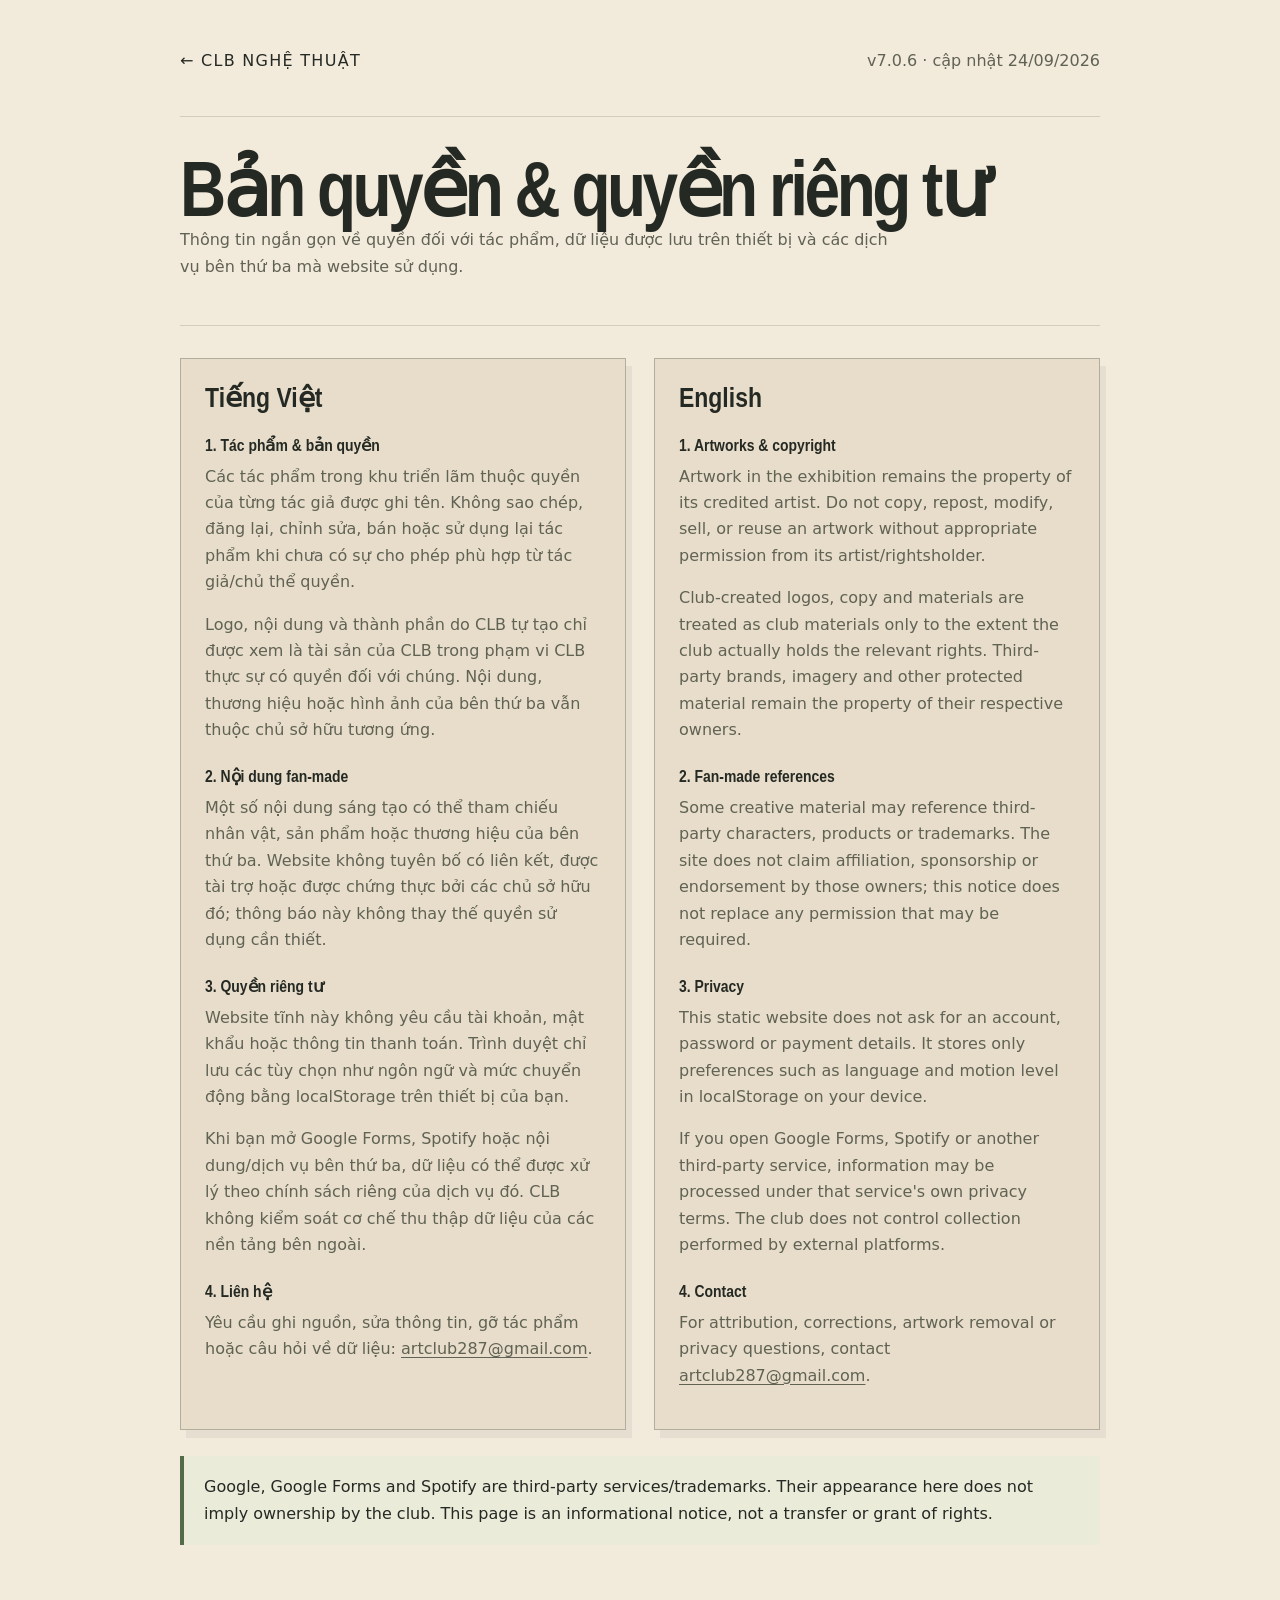
==== legal.html @ f2f6107a "Add files via upload" ====
<!doctype html>
<html lang="vi" data-build="7.0.6">
<head>
<meta charset="utf-8"/>
<meta http-equiv="Content-Security-Policy" content="default-src 'self'; style-src 'self' 'unsafe-inline' https://fonts.googleapis.com; font-src 'self' https://fonts.gstatic.com data:; img-src 'self' data:; object-src 'none'; base-uri 'self'; form-action 'self' https://forms.gle https://docs.google.com; upgrade-insecure-requests"/>
<meta name="viewport" content="width=device-width,initial-scale=1,viewport-fit=cover"/>
<meta name="robots" content="index,follow"/>
<meta name="referrer" content="strict-origin-when-cross-origin"/>
<meta name="description" content="Thông tin bản quyền, quyền riêng tư và dịch vụ bên thứ ba của CLB Nghệ thuật THPT Bảo Lộc."/>
<link rel="canonical" href="https://namcchet-cloud.github.io/CLB/legal.html"/>
<link rel="icon" href="favicon.ico" sizes="any"/>
<link rel="preconnect" href="https://fonts.googleapis.com"/>
<link rel="preconnect" href="https://fonts.gstatic.com" crossorigin/>
<link href="https://fonts.googleapis.com/css2?family=Barlow+Condensed:ital,wght@0,600;0,700;0,800;1,700;1,800&family=DM+Sans:wght@400;500;600;700&family=Fraunces:ital,wght@0,600;0,700;1,600&display=swap" rel="stylesheet"/>
<link href="css/tokens.css?v=7.0.6" rel="stylesheet"/>
<link href="css/site.css?v=7.0.6" rel="stylesheet"/>
<title>Bản quyền & quyền riêng tư | CLB Nghệ thuật THPT Bảo Lộc</title>
</head>
<body class="legal-page">
<main class="legal-shell">
  <div class="legal-top"><a class="legal-home" href="./">← CLB Nghệ thuật</a><span class="legal-build">v7.0.6 · cập nhật 24/09/2026</span></div>
  <header class="legal-hero"><h1>Bản quyền & quyền riêng tư</h1><p>Thông tin ngắn gọn về quyền đối với tác phẩm, dữ liệu được lưu trên thiết bị và các dịch vụ bên thứ ba mà website sử dụng.</p></header>
  <div class="legal-grid">
    <section class="legal-card" lang="vi">
      <h2>Tiếng Việt</h2>
      <h3>1. Tác phẩm & bản quyền</h3>
      <p>Các tác phẩm trong khu triển lãm thuộc quyền của từng tác giả được ghi tên. Không sao chép, đăng lại, chỉnh sửa, bán hoặc sử dụng lại tác phẩm khi chưa có sự cho phép phù hợp từ tác giả/chủ thể quyền.</p>
      <p>Logo, nội dung và thành phần do CLB tự tạo chỉ được xem là tài sản của CLB trong phạm vi CLB thực sự có quyền đối với chúng. Nội dung, thương hiệu hoặc hình ảnh của bên thứ ba vẫn thuộc chủ sở hữu tương ứng.</p>
      <h3>2. Nội dung fan-made</h3>
      <p>Một số nội dung sáng tạo có thể tham chiếu nhân vật, sản phẩm hoặc thương hiệu của bên thứ ba. Website không tuyên bố có liên kết, được tài trợ hoặc được chứng thực bởi các chủ sở hữu đó; thông báo này không thay thế quyền sử dụng cần thiết.</p>
      <h3>3. Quyền riêng tư</h3>
      <p>Website tĩnh này không yêu cầu tài khoản, mật khẩu hoặc thông tin thanh toán. Trình duyệt chỉ lưu các tùy chọn như ngôn ngữ và mức chuyển động bằng localStorage trên thiết bị của bạn.</p>
      <p>Khi bạn mở Google Forms, Spotify hoặc nội dung/dịch vụ bên thứ ba, dữ liệu có thể được xử lý theo chính sách riêng của dịch vụ đó. CLB không kiểm soát cơ chế thu thập dữ liệu của các nền tảng bên ngoài.</p>
      <h3>4. Liên hệ</h3>
      <p>Yêu cầu ghi nguồn, sửa thông tin, gỡ tác phẩm hoặc câu hỏi về dữ liệu: <a href="mailto:artclub287@gmail.com">artclub287@gmail.com</a>.</p>
    </section>
    <section class="legal-card" lang="en">
      <h2>English</h2>
      <h3>1. Artworks & copyright</h3>
      <p>Artwork in the exhibition remains the property of its credited artist. Do not copy, repost, modify, sell, or reuse an artwork without appropriate permission from its artist/rightsholder.</p>
      <p>Club-created logos, copy and materials are treated as club materials only to the extent the club actually holds the relevant rights. Third-party brands, imagery and other protected material remain the property of their respective owners.</p>
      <h3>2. Fan-made references</h3>
      <p>Some creative material may reference third-party characters, products or trademarks. The site does not claim affiliation, sponsorship or endorsement by those owners; this notice does not replace any permission that may be required.</p>
      <h3>3. Privacy</h3>
      <p>This static website does not ask for an account, password or payment details. It stores only preferences such as language and motion level in localStorage on your device.</p>
      <p>If you open Google Forms, Spotify or another third-party service, information may be processed under that service's own privacy terms. The club does not control collection performed by external platforms.</p>
      <h3>4. Contact</h3>
      <p>For attribution, corrections, artwork removal or privacy questions, contact <a href="mailto:artclub287@gmail.com">artclub287@gmail.com</a>.</p>
    </section>
  </div>
  <p class="legal-note">Google, Google Forms and Spotify are third-party services/trademarks. Their appearance here does not imply ownership by the club. This page is an informational notice, not a transfer or grant of rights.</p>
</main>
</body>
</html>
---- css/tokens.css ----
/* Shared design tokens: edit colors / type here. */
:root {
  --paper: #f2eadb;
  --paper-2: #e7ddca;
  --ink: #252923;
  --muted: #606254;
  --sage: #b9cba3;
  --sage-dark: #536b48;
  --rust: #a44331;
  --blue: #355972;
  --dusty: #5d7d91;
  --mustard: #e0bb58;
  --pink: #d990a4;
  --line: #25292326;
  --body: "DM Sans",system-ui,sans-serif;
  --editorial: "Fraunces",Georgia,serif;
  --ease: cubic-bezier(.22,1,.36,1);
  --spring: cubic-bezier(.22,1.45,.38,1);
  --motion-ease: cubic-bezier(.16,1,.3,1);
  --motion-soft: cubic-bezier(.22,.7,.2,1);
  --gutter: clamp(18px,3vw,32px);
  --display: "Barlow Condensed","Arial Narrow","Liberation Sans Narrow",sans-serif;
}
---- css/site.css ----
/* V4 core visual components. Historical player/lyrics styles removed. */
* {
  box-sizing: border-box;
}

html {
  scroll-behavior: smooth;
  scroll-padding-top: 105px;
}

body {
  margin: 0;
  background: var(--paper);
  color: var(--ink);
  font: 16px/1.65 var(--body);
}

body.no-scroll {
  overflow: hidden;
}

a {
  color: inherit;
  text-decoration: none;
}

button, input {
  font: inherit;
  color: inherit;
}

button, a {
  -webkit-tap-highlight-color: transparent;
}

button {
  cursor: pointer;
}

button:disabled {
  cursor: wait;
  opacity: .65;
}

img {
  display: block;
  max-width: 100%;
}

h1, h2, h3, p {
  margin-top: 0;
}

[hidden] {
  display: none !important;
}

:focus-visible {
  outline: 3px solid var(--blue);
  outline-offset: 5px;
}

::selection {
  background: var(--mustard);
  color: var(--ink);
}

.skip-link {
  position: fixed;
  left: 16px;
  top: -100px;
  z-index: 1001;
  padding: 12px 20px;
  background: var(--paper);
  border: 2px solid var(--ink);
}

.skip-link:focus {
  top: 16px;
}

.paper-noise {
  position: fixed;
  inset: 0;
  z-index: 100;
  pointer-events: none;
  opacity: .012;
  background: url("../assets/optimized/paper-grain.png");
}

.section {
  width: min(1220px,calc(100% - 64px));
  margin: auto;
  padding: 105px 0;
}

.site-header {
  position: sticky;
  top: 12px;
  z-index: 50;
  width: min(1250px,calc(100% - 32px));
  margin: 12px auto 0;
  display: flex;
  align-items: center;
  justify-content: space-between;
  padding: 11px 14px 11px 18px;
  background: #f2eadbf0;
  border: 1px solid var(--line);
  border-radius: 50px;
  backdrop-filter: blur(14px);
}

.brand, .footer-brand {
  display: flex;
  align-items: center;
  gap: 12px;
  flex-shrink: 0;
}

.brand-logo {
  display: grid;
  place-items: center;
  width: 42px;
  height: 42px;
  border-radius: 50%;
  overflow: hidden;
  flex-shrink: 0;
}

.brand-logo img {
  width: 107%;
  max-width: none;
  height: 107%;
  object-fit: cover;
  clip-path: circle(47%);
}

.brand-copy, .footer-brand>span:last-child {
  display: grid;
  line-height: 1.15;
}

.brand strong, .footer-brand strong {
  font: 800 21px/1.05 var(--display);
}

.brand small, .footer-brand small {
  font: 600 8px/1.2 var(--body);
  letter-spacing: .13em;
  margin-top: 5px;
}

.nav {
  display: flex;
  align-items: center;
  gap: 2px;
}

.nav a {
  padding: 10px 9px;
  font-size: 12px;
  font-weight: 600;
  border-radius: 25px;
  transition: background .2s;
}

.nav a:hover {
  background: #b9cba355;
}

.header-actions {
  display: flex;
  gap: 14px;
  align-items: center;
}

.header-join {
  display: flex;
  gap: 9px;
  align-items: center;
  background: var(--ink);
  color: var(--paper);
  padding: 10px 15px;
  border-radius: 30px;
  font-size: 11px;
  font-weight: 700;
  transition: transform .3s var(--spring);
}

.header-join:hover {
  transform: translateY(-3px);
}

.lang-toggle {
  display: flex;
  gap: 6px;
  align-items: center;
  border: 0;
  background: none;
  padding: 10px 2px;
  font-size: 12px;
}

.lang-toggle [data-lang-option] {
  opacity: .5;
}

.lang-toggle .is-current {
  color: var(--rust);
  opacity: 1;
  font-weight: 800;
  border-bottom: 2px solid currentColor;
}

.menu-toggle {
  display: none;
  border: 0;
  background: var(--ink);
  width: 40px;
  height: 40px;
  border-radius: 50%;
  position: relative;
}

.menu-toggle span {
  position: absolute;
  width: 17px;
  height: 2px;
  background: var(--paper);
  top: 16px;
  left: 12px;
  transition: transform .25s;
}

.menu-toggle span+span {
  top: 22px;
}

.menu-toggle[aria-expanded="true"] span:first-child {
  transform: translateY(3px) rotate(45deg);
}

.menu-toggle[aria-expanded="true"] span:last-child {
  transform: translateY(-3px) rotate(-45deg);
}

.kicker, .section-label {
  display: flex;
  align-items: center;
  gap: 12px;
  font: 700 10px/1.4 var(--body);
  letter-spacing: .12em;
}

.kicker i {
  width: 36px;
  height: 1px;
  background: var(--ink);
}

.section-label>span {
  display: grid;
  place-items: center;
  width: 30px;
  height: 30px;
  border: 1px solid currentColor;
  border-radius: 50%;
  flex: 0 0 auto;
  font-size: 10px;
  letter-spacing: 0;
}

.section-label b {
  color: var(--blue);
}

.section h2, .join-section h2 {
  font: 700 clamp(44px,5.5vw,78px)/1.08 var(--display);
  letter-spacing: -.015em;
  margin: 22px 0 28px;
}

.section h2 em, .join-section h2 em {
  font-style: normal;
  color: var(--rust);
}

.hero {
  display: grid;
  gap: 52px;
  align-items: center;
  padding-top: 75px;
  padding-bottom: 88px;
  min-height: 760px;
}

.hero h1 {
  font: 800 clamp(66px,7.3vw,107px)/.98 var(--display);
  letter-spacing: -.018em;
  margin: 24px 0 28px;
}

.hero h1 em {
  color: var(--rust);
  font-style: italic;
  text-shadow: 2px 3px 0 #c8b9a466;
}

.hero-copy>p {
  max-width: 540px;
  font-size: 16px;
  color: var(--muted);
}

.hero-actions {
  display: flex;
  align-items: center;
  gap: 25px;
  margin-top: 32px;
}

.comic-button {
  display: inline-flex;
  align-items: center;
  justify-content: space-between;
  gap: 26px;
  padding: 13px 21px;
  border: 2px solid var(--ink);
  background: var(--sage);
  border-radius: 5px;
  box-shadow: 5px 5px 0 var(--ink);
  font: 700 12px/1.4 var(--body);
  transition: transform .35s var(--spring),box-shadow .3s;
}

.comic-button:hover {
  transform: translate(-2px,-4px) rotate(-1deg);
  box-shadow: 7px 9px 0 var(--ink);
}

.comic-button:active {
  transform: translate(4px,4px);
  box-shadow: 1px 1px 0 var(--ink);
}

.comic-button.light {
  background: var(--paper);
  color: var(--ink);
}

.scribble-link {
  font-weight: 700;
  font-size: 12px;
  text-decoration: underline wavy var(--rust);
  text-underline-offset: 7px;
}

.hero-note {
  display: inline-flex;
  gap: 8px;
  font-size: 11px;
  font-weight: 500;
  margin-top: 40px;
  transform: rotate(-2deg);
}

.hero-note>span:first-child {
  color: var(--rust);
}

.hero-stage {
  position: relative;
  min-width: 0;
  min-height: 530px;
  display: grid;
  place-items: center;
  isolation: isolate;
}

.hero-stage:before {
  content: "";
  position: absolute;
  width: 96%;
  aspect-ratio: 1;
  border-radius: 50%;
  opacity: .24;
  background: radial-gradient(var(--dusty) 1.5px,transparent 2px);
  background-size: 9px 9px;
}

.logo-float {
  width: min(440px,85%);
  aspect-ratio: 1;
  position: relative;
}

.hero-logo {
  display: block;
  width: 100%;
  height: 100%;
  border: 0;
  background: transparent;
  padding: 0;
  position: relative;
  z-index: 5;
  transition: transform .5s var(--spring);
}

.hero-logo:hover {
  transform: rotate(-4deg) scale(1.05);
}

.hero-logo img {
  position: absolute;
  width: 88%;
  height: 88%;
  inset: 6%;
  object-fit: cover;
  clip-path: circle(47.5%);
}

.orbit {
  position: absolute;
  inset: 0;
  border-radius: 50%;
  pointer-events: none;
}

.orbit-one {
  border: 2px dashed var(--rust);
}

.orbit-two {
  inset: -5%;
  border: 2px solid transparent;
  border-top-color: var(--blue);
  border-right-color: var(--mustard);
}

.orbit-dots {
  position: absolute;
  inset: -9%;
  border: 1px solid #35597233;
  border-radius: 50%;
  pointer-events: none;
}

.orbit-dots:before, .orbit-dots:after {
  content: "";
  position: absolute;
  width: 10px;
  height: 10px;
  border-radius: 50%;
  background: var(--rust);
  left: 46%;
  top: -5px;
}

.orbit-dots:after {
  top: auto;
  bottom: -5px;
  background: var(--blue);
}

.tap-label {
  position: absolute;
  right: -3%;
  bottom: 5%;
  background: var(--mustard);
  border: 2px solid var(--ink);
  box-shadow: 4px 4px 0 var(--ink);
  padding: 9px 13px;
  font: 800 19px/1 var(--display);
  transform: rotate(-8deg);
  white-space: nowrap;
}

.comic-ray {
  position: absolute;
  width: 145px;
  height: 85px;
  clip-path: polygon(0 45%,74% 0,56% 40%,100% 55%,53% 66%,72% 100%);
  pointer-events: none;
  z-index: 1;
}

.ray-a {
  left: 0;
  top: 14%;
  background: var(--dusty);
  --float-rotate: 12deg;
}

.ray-b {
  right: -1%;
  bottom: 12%;
  background: var(--pink);
  --float-rotate: -18deg;
}

.comic-spark, .comic-note {
  position: absolute;
  font: 800 54px/1 var(--display);
  pointer-events: none;
  z-index: 6;
}

.spark-a {
  right: 4%;
  top: 6%;
  color: var(--rust);
  --float-rotate: -9deg;
}

.spark-b {
  left: 3%;
  bottom: 13%;
  color: var(--mustard);
  --float-rotate: -12deg;
}

.note-a {
  left: 2%;
  top: 29%;
  color: var(--blue);
  --float-rotate: 12deg;
}

.comic-bubble {
  position: absolute;
  z-index: 7;
  background: var(--paper);
  border: 2px solid var(--ink);
  box-shadow: 4px 5px 0 var(--ink);
  font: 800 22px/1 var(--display);
  padding: 12px 17px;
  pointer-events: none;
  opacity: 0;
  transition: opacity .3s,transform .75s var(--spring);
}

.bubble-one {
  top: 2%;
  left: 0;
  transform: translate(85px,110px) scale(.1) rotate(24deg);
}

.bubble-two {
  right: 0;
  top: 28%;
  transform: translate(-95px,65px) scale(.1) rotate(-20deg);
}

.logo-open .bubble-one {
  opacity: 1;
  transform: rotate(-9deg);
}

.logo-open .bubble-two {
  opacity: 1;
  transform: rotate(8deg);
  transition-delay: .08s;
}

.mascot-card {
  position: absolute;
  z-index: 10;
  bottom: -4%;
  width: min(380px,95%);
  background: var(--paper);
  border: 2px solid var(--ink);
  padding: 24px;
  box-shadow: 8px 8px 0 var(--ink);
  visibility: hidden;
  opacity: 0;
  transform: translate(-20px,35px) rotate(-5deg) scale(.75);
  transition: opacity .25s,transform .7s var(--spring),visibility .4s;
}

.logo-open .mascot-card {
  visibility: visible;
  opacity: 1;
}

.mascot-card h2 {
  font: 700 34px/1.05 var(--display);
  margin: 12px 0;
}

.mascot-card p {
  font-size: 12px;
}

.mini-label {
  font-size: 9px;
  letter-spacing: .12em;
  color: var(--blue);
}

.mascot-close {
  position: absolute;
  top: 3px;
  right: 5px;
  width: 35px;
  height: 35px;
  border: 0;
  background: none;
  font-size: 26px;
}

.mascot-tags {
  display: flex;
  gap: 8px;
}

.mascot-tags span {
  border: 1px solid var(--ink);
  padding: 4px 10px;
  font: 700 14px var(--display);
  background: var(--sage);
}

.ticker {
  border-block: 2px solid var(--ink);
  background: var(--mustard);
}

.ticker-track {
  display: flex;
  width: max-content;
}

.ticker-track>span {
  flex-shrink: 0;
  padding: 10px 16px;
  white-space: nowrap;
  font: 700 24px/1.2 var(--display);
  letter-spacing: .07em;
}

.panel-paper {
  position: relative;
}

.about-grid {
  display: grid;
  gap: 80px;
  margin-top: 12px;
}

.about h2 {
  font-family: var(--editorial);
  font-size: clamp(38px,4.3vw,62px);
  line-height: 1.18;
  letter-spacing: -.04em;
}

.about h2 em {
  font-style: italic;
}

.about-copy {
  padding-top: 22px;
}

.lead {
  font-size: 19px;
  line-height: 1.7;
}

.about-copy p:not(.lead) {
  color: var(--muted);
  font-size: 14px;
}

.values {
  display: grid;
  gap: 20px;
  margin-top: 55px;
}

.values article {
  border: 1.5px solid var(--ink);
  padding: 23px;
  position: relative;
  background: #eee3cd;
  box-shadow: 5px 5px 0 #25292319;
  transition: translate .45s var(--spring),box-shadow .4s;
}

.values article:nth-child(2) {
  background: #dce5cd;
}

.values article:nth-child(3) {
  background: #d7e0df;
}

.values article:hover {
  translate: 0 -9px;
  box-shadow: 7px 12px 0 #25292320;
}

.values article>span {
  font: 700 12px var(--display);
  color: var(--rust);
}

.values h3 {
  font: 700 29px/1.15 var(--display);
  margin: 48px 0 10px;
}

.values p {
  font-size: 13px;
  color: var(--muted);
  margin: 0;
}

.values i {
  position: absolute;
  top: 12px;
  right: 20px;
  font-size: 36px;
  font-style: normal;
  color: var(--blue);
}

.panel-wall, .panel-blue, .panel-music {
  width: 100%;
  padding-inline: max(32px,calc((100% - 1220px)/2));
}

.panel-wall {
  background: var(--paper-2);
  border-block: 1px solid var(--line);
  position: relative;
}

.panel-wall:before {
  content: "";
  position: absolute;
  inset: 0;
  opacity: .33;
  pointer-events: none;
  background-image: linear-gradient(#25292312 1px,transparent 1px),linear-gradient(90deg,#25292312 1px,transparent 1px);
  background-size: 28px 28px;
}

.section-heading {
  display: flex;
  align-items: end;
  justify-content: space-between;
  gap: 50px;
  position: relative;
}

.gallery-section h2 {
  font-family: var(--editorial);
  font-size: clamp(42px,5.2vw,73px);
  line-height: 1.08;
  letter-spacing: -.055em;
}

.gallery-section h2 em {
  color: var(--blue);
  font-style: italic;
}

.section-heading>p {
  max-width: 350px;
  font-size: 14px;
  color: var(--muted);
}

.filters {
  position: relative;
  display: flex;
  gap: 9px;
  flex-wrap: wrap;
  margin: 10px 0 40px;
}

.filter {
  padding: 8px 16px;
  border: 1px solid var(--ink);
  border-radius: 25px;
  background: transparent;
  font-size: 11px;
  font-weight: 600;
  transition: background .25s,translate .3s var(--spring);
}

.filter.active {
  background: var(--ink);
  color: var(--paper);
}

.filter:hover {
  translate: 0 -3px;
}

.exhibition-wall {
  display: grid;
  grid-template-columns: repeat(3,minmax(0,1fr));
  gap: 28px;
  align-items: start;
  position: relative;
  min-height: 330px;
}

.gallery-card {
  display: block;
  width: 100%;
  text-align: left;
  padding: 12px 12px 22px;
  border: 1px solid #25292355;
  border-radius: 0;
  background: #f8f0df;
  box-shadow: 7px 9px 0 #25292312;
  position: relative;
  transform: rotate(-2deg);
  transition: transform .5s var(--spring),box-shadow .4s;
}

.gallery-card:before {
  content: "";
  position: absolute;
  left: calc(50% - 28px);
  top: -10px;
  width: 56px;
  height: 22px;
  background: #c3b999cc;
  transform: rotate(-5deg);
  z-index: 2;
}

.gallery-card:nth-child(2n) {
  transform: rotate(2deg);
  margin-top: 20px;
}

.gallery-card:hover {
  transform: translateY(-8px) rotate(0);
  box-shadow: 10px 17px 0 #25292315;
}

.gallery-card>img {
  width: 100%;
  aspect-ratio: 4/3;
  object-fit: contain;
}

.gallery-info {
  padding-top: 12px;
}

.gallery-info h3 {
  font: 700 22px/1.15 var(--display);
  margin-bottom: 4px;
}

.gallery-info p {
  font-size: 10px;
  line-height: 1.6;
  color: var(--muted);
  margin: 0;
}

.placeholder-art {
  display: grid;
  place-content: center;
  aspect-ratio: 1;
  background: var(--sage);
  text-align: center;
  font: 800 66px/.95 var(--display);
  color: var(--sage-dark);
}

.gallery-hint {
  text-align: right;
  font-size: 11px;
  color: var(--muted);
  margin: 24px 0 0;
}

.panel-blue {
  background: var(--blue);
  color: var(--paper);
  position: relative;
}

.panel-blue .section-label b {
  color: var(--mustard);
}

.activity-title {
  display: flex;
  align-items: center;
  justify-content: space-between;
  gap: 30px;
}

.activity-title h2 {
  min-width: 0;
  flex: 1;
  overflow-wrap: break-word;
  text-transform: uppercase;
  font-size: clamp(64px,8vw,110px);
  font-weight: 800;
}

.activity-title h2 em {
  color: var(--mustard);
  font-style: italic;
}

.speech {
  flex-shrink: 0;
  padding: 22px 30px;
  background: var(--paper);
  border: 2px solid var(--ink);
  color: var(--ink);
  border-radius: 50%;
  font: 800 25px/.95 var(--display);
  transform: rotate(7deg);
  position: relative;
  margin-right: 4%;
  text-align: center;
  box-shadow: 5px 7px 0 #182c3a;
}

.speech:after {
  content: "";
  position: absolute;
  left: 20%;
  bottom: -16px;
  width: 20px;
  height: 26px;
  clip-path: polygon(0 0,100% 0,0 100%);
  background: var(--paper);
}

.activity-grid {
  display: grid;
  grid-template-columns: repeat(2,minmax(0,1fr));
  gap: 18px;
}

.activity-card {
  padding: 25px 28px;
  border: 1px solid #f2eadb80;
  position: relative;
  overflow: hidden;
  background: #f2eadb08;
  transition: translate .5s var(--spring),background .35s,color .35s;
}

.activity-card:hover {
  translate: 0 -7px;
  background: var(--paper);
  color: var(--ink);
}

.activity-card>b {
  font: 600 12px var(--display);
  opacity: .8;
}

.activity-card .icon {
  position: absolute;
  right: 25px;
  top: 10px;
  color: var(--mustard);
  font-size: 48px;
}

.activity-card h3 {
  font: 700 34px/1.1 var(--display);
  margin: 40px 0 12px;
}

.activity-card p {
  max-width: 460px;
  font-size: 13px;
  line-height: 1.7;
  opacity: .86;
  margin-bottom: 6px;
}

.panel-music {
  --room: #c7d4b4;
  --room-accent: #566b4a;
  background: var(--room);
  transition: background-color .75s ease;
}

.panel-music[data-theme="pink"] {
  --room: #e8c5cd;
  --room-accent: #8e425c;
}

.music-top {
  display: grid;
  grid-template-columns: 1.4fr 1fr;
  gap: 60px;
  align-items: center;
  margin-bottom: 46px;
}

.music-copy h2 {
  font-family: var(--editorial);
  font-size: clamp(42px,5.6vw,77px);
  line-height: 1.1;
  letter-spacing: -.045em;
  margin-bottom: 0;
}

.music-copy h2 em {
  color: var(--room-accent);
  font-style: italic;
  transition: color .7s;
}

.music-intro {
  position: relative;
  padding-left: 24px;
}

.music-intro p {
  font-size: 14px;
  max-width: 340px;
  margin-top: 65px;
  color: #414838;
}

.music-doodle {
  position: absolute;
  right: 22px;
  top: -20px;
  font: 600 74px/1 var(--editorial);
  color: var(--room-accent);
}

.groove {
  position: absolute;
  inset: 12%;
  border: 1px solid #f2eadb26;
  border-radius: 50%;
}

.text-button {
  background: none;
  border: 0;
  padding: 5px 0;
  font-size: 10px;
  text-decoration: underline;
  text-underline-offset: 4px;
  text-align: left;
}

.join-section {
  position: relative;
  overflow: hidden;
  background: var(--rust);
  color: var(--paper);
}

.join-inner {
  width: min(1220px,calc(100% - 64px));
  margin: auto;
  padding: 100px 0 110px;
  position: relative;
  z-index: 2;
}

.join-section .section-label b {
  color: #f3d67d;
}

.join-section h2 {
  font-size: clamp(70px,8vw,113px);
  font-weight: 800;
  line-height: 1.02;
  max-width: 1040px;
}

.join-section h2 em {
  color: #edca66;
  font-style: italic;
}

.join-inner>p {
  max-width: 610px;
  font-size: 15px;
  color: #f5e7d3;
  margin: 0 0 28px;
}

.join-burst {
  position: absolute;
  width: 700px;
  aspect-ratio: 1;
  right: -180px;
  top: -200px;
  border-radius: 50%;
  opacity: .08;
  background: repeating-conic-gradient(#f2eadb 0 5deg,transparent 5deg 13deg);
}

.join-sticker {
  position: absolute;
  right: 6%;
  bottom: 10%;
  width: 124px;
  height: 124px;
  border-radius: 50%;
  display: grid;
  place-content: center;
  text-align: center;
  border: 2px solid var(--ink);
  background: var(--mustard);
  color: var(--ink);
  font: 800 24px/.98 var(--display);
  box-shadow: 5px 6px 0 var(--ink);
  transform: rotate(8deg);
  z-index: 3;
}

.contact-grid {
  display: grid;
  gap: 85px;
  margin-top: 15px;
}

.contact h2 {
  font-family: var(--body);
  font-size: clamp(43px,5vw,67px);
  font-weight: 600;
  letter-spacing: -.065em;
  line-height: 1.05;
}

.contact h2 em {
  color: var(--sage-dark);
}

.contact .lead {
  font-size: 15px;
  color: var(--muted);
}

.contact-list {
  border-top: 1.5px solid var(--ink);
  margin-top: 26px;
}

.contact-list a {
  display: grid;
  gap: 4px;
  padding: 21px 0;
  border-bottom: 1px solid #25292377;
}

.contact-list a:hover {
  padding-left: 12px;
  background: #b9cba326;
}

.contact-list span {
  grid-column: 1;
  font-size: 9px;
  letter-spacing: .11em;
  color: var(--blue);
}

.contact-list strong {
  grid-column: 1;
  font: 600 20px/1.3 var(--display);
}

.contact-list b {
  grid-column: 2;
  grid-row: 1 / 3;
  align-self: center;
  font-size: 22px;
}

.footer {
  display: grid;
  grid-template-columns: 1.2fr 1fr auto;
  gap: 20px;
  align-items: center;
  padding: 30px max(32px,calc((100% - 1220px)/2));
  background: var(--paper-2);
  border-top: 1px solid var(--line);
}

.footer>p {
  font-size: 10px;
  margin: 0;
  color: var(--muted);
}

.footer>small {
  grid-column: 1 / -1;
  font-size: 9px;
  color: var(--muted);
  padding-top: 12px;
  border-top: 1px solid var(--line);
}

.footer-tools {
  display: grid;
  gap: 7px;
  justify-items: end;
}

.footer-tools a {
  font-size: 10px;
}

.lightbox {
  border: 0;
  width: min(950px,91vw);
  max-width: none;
  background: transparent;
  color: var(--paper);
  padding: 0;
  overflow: visible;
}

.lightbox::backdrop {
  background: #181c18ed;
  backdrop-filter: blur(6px);
}

.lightbox figure {
  margin: 0;
}

.lightbox img {
  margin: auto;
  max-height: 79vh;
  width: auto;
  max-width: 100%;
  border: 8px solid var(--paper);
  object-fit: contain;
}

.lightbox figcaption {
  font-size: 12px;
  text-align: center;
  margin-top: 14px;
}

.lightbox-close {
  position: fixed;
  top: 15px;
  right: 15px;
  width: 42px;
  height: 42px;
  border: 0;
  border-radius: 50%;
  background: var(--paper);
  color: var(--ink);
  font-size: 28px;
}

@media (min-width:1450px) {
.hero {
  min-height: 820px;
}
}

@media (max-width:1080px) {
.nav a {
  padding: 10px 6px;
  font-size: 11px;
}

.header-actions {
  gap: 10px;
}

.header-join {
  display: none;
}

.hero {
  gap: 30px;
  min-height: 680px;
}

.hero-stage {
  min-height: 440px;
}

.hero h1 {
  font-size: clamp(66px,8.5vw,91px);
}

.music-copy h2 {
  font-size: 58px;
}
}

@media (max-width:800px) {
.section {
  padding: 75px 0;
}

.site-header {
  top: 8px;
  margin-top: 8px;
  padding: 9px 12px;
}

.nav {
  display: none;
  position: absolute;
  top: calc(100% + 9px);
  left: 0;
  right: 0;
  padding: 12px;
  background: var(--paper);
  border: 1px solid var(--ink);
  border-radius: 16px;
  box-shadow: 5px 7px 0 #25292320;
}

.nav.open {
  display: grid;
  grid-template-columns: 1fr 1fr;
  gap: 6px;
}

.nav a {
  padding: 13px;
  font-size: 13px;
}

.menu-toggle {
  display: block;
}

.header-actions {
  gap: 15px;
}

.hero {
  gap: 10px;
  padding-top: 48px;
}

.hero h1 {
  max-width: 700px;
  font-size: clamp(62px,12vw,95px);
}

.hero-copy>p {
  max-width: 650px;
}

.hero-note {
  margin-top: 32px;
}

.hero-stage {
  margin: auto;
}

.hero-stage:before {
  width: 85%;
}

.logo-float {
  max-width: 380px;
}

.about-grid, .contact-grid {
  gap: 5px;
}

.about h2 {
  font-size: 51px;
  max-width: 650px;
}

.about-copy {
  padding-top: 0;
}

.lead {
  font-size: 17px;
}

.values {
  gap: 13px;
  margin-top: 32px;
}

.values article {
  padding: 17px;
}

.values h3 {
  font-size: 26px;
}

.values p {
  font-size: 11px;
}

.section-heading {
  gap: 25px;
}

.section-heading>p {
  max-width: 230px;
  font-size: 12px;
}

.exhibition-wall {
  gap: 18px;
  grid-template-columns: repeat(2,minmax(0,1fr));
}

.gallery-section h2 {
  font-size: 52px;
}

.activity-title h2 {
  font-size: clamp(56px,10vw,83px);
}

.music-top {
  gap: 22px;
  margin-bottom: 34px;
}

.music-copy h2 {
  font-size: 51px;
}

.music-intro {
  padding-left: 0;
}

.music-intro p {
  font-size: 12px;
}

.join-inner {
  padding: 80px 0;
}

.join-sticker {
  width: 95px;
  height: 95px;
  font-size: 20px;
  right: -25px;
  bottom: 55px;
}

.join-inner>p {
  max-width: 80%;
}

.contact-list {
  margin-top: 15px;
}

.footer {
  padding: 28px 20px;
  grid-template-columns: 1fr auto;
}

.footer>p {
  grid-column: 1 / -1;
  grid-row: 2;
}
}

@media (max-width:500px) {
html {
  scroll-padding-top: 90px;
}

.section {
  width: calc(100% - 36px);
  padding: 64px 0;
}

.brand small {
  letter-spacing: .11em;
}

.lang-toggle {
  font-size: 10px;
  gap: 4px;
}

.menu-toggle {
  width: 35px;
  height: 35px;
}

.menu-toggle span {
  left: 9px;
  top: 14px;
}

.menu-toggle span+span {
  top: 20px;
}

.kicker {
  font-size: 8px;
  gap: 8px;
  letter-spacing: .08em;
}

.kicker i {
  width: 23px;
}

.hero {
  padding-top: 40px;
  padding-bottom: 55px;
}

.hero h1 {
  margin: 22px 0;
}

.hero-copy>p {
  line-height: 1.75;
}

.hero-actions {
  margin-top: 25px;
  flex-wrap: wrap;
}

.comic-button {
  padding: 12px 15px;
  font-size: 11px;
  gap: 18px;
}

.scribble-link {
  font-size: 11px;
}

.hero-note {
  margin-top: 27px;
}

.hero-stage {
  min-height: 365px;
}

.spark-a, .spark-b, .note-a {
  font-size: 39px;
}

.spark-a {
  top: 5%;
  right: 4%;
}

.note-a {
  left: 1%;
}

.tap-label {
  font-size: 16px;
  padding: 7px 9px;
}

.comic-bubble {
  font-size: 17px;
  padding: 9px 12px;
}

.ticker-track>span {
  font-size: 20px;
  padding-block: 9px;
}

.section-label {
  font-size: 9px;
  gap: 10px;
}

.about-copy .lead {
  font-size: 16px;
}

.about-copy p:not(.lead) {
  font-size: 13px;
}

.values {
  gap: 18px;
}

.values article {
  padding: 20px;
}

.values h3 {
  font-size: 29px;
  margin-top: 30px;
}

.values p {
  font-size: 12px;
}

.panel-wall, .panel-blue, .panel-music {
  width: 100%;
  padding-inline: 18px;
}

.section-heading {
  flex-direction: column;
  align-items: start;
  gap: 0;
}

.section-heading>p {
  max-width: 100%;
  font-size: 13px;
}

.gallery-section h2 {
  font-size: 46px;
}

.exhibition-wall {
  gap: 14px;
  min-height: 235px;
}

.gallery-card {
  padding: 7px 7px 17px;
}

.gallery-info h3 {
  font-size: 21px;
}

.gallery-info p {
  font-size: 8px;
}

.gallery-card:before {
  width: 40px;
  left: calc(50% - 20px);
  height: 16px;
  top: -6px;
}

.filter {
  font-size: 10px;
  padding: 7px 11px;
}

.filters {
  gap: 6px;
  margin-bottom: 30px;
}

.placeholder-art {
  font-size: 48px;
}

.gallery-hint {
  text-align: left;
  font-size: 9px;
}

.speech {
  margin: 0;
}

.activity-grid {
  grid-template-columns: 1fr;
}

.activity-card {
  padding: 22px;
}

.activity-card h3 {
  font-size: 32px;
  margin-top: 31px;
}

.music-top {
  grid-template-columns: 1fr;
  gap: 17px;
}

.music-intro p {
  margin-top: 0;
  max-width: 83%;
  font-size: 12px;
}

.music-doodle {
  right: 2px;
  top: -6px;
  font-size: 57px;
}

.join-inner {
  width: calc(100% - 36px);
  padding: 64px 0 72px;
}

.join-inner>p {
  font-size: 13px;
}

.contact h2 {
  font-size: 46px;
}

.contact .lead {
  font-size: 13px;
}

.contact-grid {
  gap: 15px;
}

.contact-list strong {
  font-size: 21px;
}

.footer {
  padding: 23px 18px;
  gap: 14px;
}

.footer-brand small {
  font-size: 7px;
}
}

.reveal, .js-reveal, .js-reveal.in-view {
  opacity: 1;
  transform: none;
}

.js-reveal {
  opacity: 1;
}

[data-motion="off"] .js-reveal {
  opacity: 1;
}

[data-motion="full"] .logo-float {
  animation: logo-breathe 6.2s ease-in-out infinite;
}

[data-motion="full"] .orbit-one {
  animation: orbit-spin 19s linear infinite;
}

[data-motion="full"] .orbit-two {
  animation: orbit-spin 31s linear infinite reverse;
}

[data-motion="full"] .orbit-dots {
  animation: orbit-spin 13s linear infinite;
}

[data-motion="full"] .float-doodle {
  animation: float-doodle 5.8s ease-in-out infinite;
}

[data-motion="full"] .float-doodle:nth-child(2n) {
  animation-duration: 7.5s;
  animation-delay: -2.4s;
}

[data-motion="full"] .ticker-track {
  animation: ticker-slide 30s linear infinite;
}

[data-motion="full"] .values i {
  animation: icon-drift 6s ease-in-out infinite;
}

[data-motion="full"] .activity-card .icon {
  animation: icon-drift 5.4s ease-in-out infinite;
}

[data-motion="full"] .speech, [data-motion="full"] .join-sticker {
  animation: sticker-sway 6s ease-in-out infinite;
}

[data-motion="full"] .music-doodle {
  animation: note-drift 4.5s ease-in-out infinite;
}

[data-motion="full"] .hero-note>span:first-child {
  display: inline-block;
  animation: orbit-spin 18s linear infinite;
}

[data-motion="full"] .join-burst {
  animation: orbit-spin 120s linear infinite;
}

[data-motion="full"] [data-ambient].ambient-paused, [data-motion="full"] [data-ambient].ambient-paused :is(.orbit,.orbit-dots,.ticker-track,.icon,i) {
  animation-play-state: paused;
}

[data-page-hidden="true"] *, [data-page-hidden="true"] *::before, [data-page-hidden="true"] *::after {
  animation-play-state: paused !important;
}

@keyframes logo-breathe {
  0%,
100% {
    transform: translate3d(0,3px,0) rotate(-1.2deg);
  }
  50% {
    transform: translate3d(0,var(--float-up,-14px),0) rotate(1.2deg);
  }
}

@keyframes float-doodle {
  0%,
100% {
    transform: translate3d(0,5px,0) rotate(var(--float-rotate,-6deg));
  }
  50% {
    transform: translate3d(4px,var(--float-up,-12px),0) rotate(calc(var(--float-rotate,-6deg) + 9deg));
  }
}

@keyframes icon-drift {
  0%,
100% {
    transform: translate3d(0,3px,0) rotate(-7deg);
  }
  50% {
    transform: translate3d(0,-7px,0) rotate(9deg);
  }
}

@keyframes sticker-sway {
  0%,
100% {
    transform: translate3d(0,2px,0) rotate(5deg);
  }
  50% {
    transform: translate3d(0,-10px,0) rotate(-3deg);
  }
}

@keyframes note-drift {
  0%,
100% {
    transform: translate3d(0,4px,0) rotate(-12deg);
  }
  50% {
    transform: translate3d(6px,-12px,0) rotate(8deg);
  }
}

@keyframes orbit-spin {
  to {
    transform: rotate(360deg);
  }
}

@keyframes ticker-slide {
  to {
    transform: translateX(-50%);
  }
}

.motion-card, .gallery-card.motion-card {
  --rx: 0deg;
  --ry: 0deg;
  --rest: 0deg;
  --lift: 0px;
  transform: perspective(1000px) rotateX(var(--rx)) rotateY(var(--ry));
  rotate: var(--rest);
  translate: 0 var(--lift);
  transition: rotate .6s var(--motion-ease),translate .5s var(--motion-ease),box-shadow .5s var(--motion-ease),background .4s,color .4s;
  backface-visibility: hidden;
}

.gallery-card.motion-card {
  --rest: -2deg;
}

.gallery-card.motion-card:nth-child(2n) {
  --rest: 2deg;
}

.gallery-card.motion-card:nth-child(3n) {
  --rest: -1deg;
}

.motion-card:hover, .motion-card:focus-visible {
  --lift: -7px;
}

.gallery-card.motion-card:hover, .gallery-card.motion-card:focus-visible {
  --rest: 0deg;
  transform: perspective(1000px) rotateX(var(--rx)) rotateY(var(--ry));
}

.activity-card.motion-card:hover, .values .motion-card:hover {
  translate: 0 var(--lift);
}

.activity-card.motion-card {
  background: radial-gradient(circle at var(--shine-x,50%) var(--shine-y,50%),#f2eadb20,transparent 70%),#f2eadb08;
}

.activity-card.motion-card:hover {
  background-color: var(--paper);
}

.gallery-card {
  overflow: visible;
}

.gallery-card img {
  transition: filter .5s,scale .75s var(--motion-ease);
}

@media (any-hover:hover) and (any-pointer:fine) {
.gallery-card:hover img {
  scale: 1.025;
  filter: saturate(1.07);
}

.hero-logo:hover {
  transform: scale(1.035) rotate(-3deg);
}

.hero-logo:hover .tap-label {
  transform: translateY(-4px) rotate(7deg);
}
}

.motion-button {
  --mx: 0px;
  --my: 0px;
  --hover-y: 0px;
  transform: translate3d(var(--mx),var(--my),0);
  translate: 0 var(--hover-y);
  transition: translate .45s var(--motion-ease),box-shadow .45s var(--motion-ease),background-color .35s,color .35s;
}

.motion-button:hover, .motion-button:focus-visible {
  --hover-y: -4px;
  transform: translate3d(var(--mx),var(--my),0);
  translate: 0 var(--hover-y);
}

.motion-button:active {
  --hover-y: 1px;
  box-shadow: 1px 2px 0 var(--ink);
}

.comic-button b, .header-join b, .contact-list a b {
  display: inline-block;
  transition: transform .5s var(--motion-ease);
}

.comic-button:hover b, .header-join:hover b, .contact-list a:hover b {
  transform: translate(3px,-3px) rotate(5deg);
}

.nav a {
  position: relative;
}

.nav a::after {
  content: "";
  position: absolute;
  left: 12px;
  right: 12px;
  height: 2px;
  bottom: 5px;
  background: var(--rust);
  transform: scaleX(0);
  transform-origin: left;
  transition: transform .4s var(--motion-ease);
}

.nav a:hover::after, .nav a:focus-visible::after, .nav a[aria-current="location"]::after {
  transform: scaleX(1);
}

.hero-logo, .mascot-card, .comic-bubble, .tap-label {
  transition-timing-function: var(--motion-ease);
}

.tap-label {
  transition: transform .7s var(--motion-ease);
}

.contact-list a {
  transition: padding .5s var(--motion-ease),background .4s;
}

.motion-dock {
  position: fixed;
  left: 16px;
  bottom: max(12px,env(safe-area-inset-bottom));
  z-index: 62;
  font: 600 11px/1.5 var(--body);
}

.motion-dock>summary {
  display: flex;
  align-items: center;
  gap: 8px;
  list-style: none;
  cursor: pointer;
  background: #f2eadbf5;
  border: 1px solid #25292355;
  border-radius: 30px;
  padding: 9px 13px;
  box-shadow: 2px 3px 0 #25292322;
  width: max-content;
}

.motion-dock>summary::-webkit-details-marker {
  display: none;
}

.motion-dock[open]>summary {
  border-color: var(--ink);
}

.motion-panel {
  position: absolute;
  bottom: 52px;
  left: 0;
  width: 290px;
  max-width: calc(100vw - 32px);
  padding: 18px;
  border: 1px solid var(--ink);
  border-radius: 12px;
  background: var(--paper);
  box-shadow: 5px 6px 0 #25292333;
}

.motion-panel label {
  display: grid;
  gap: 9px;
}

.motion-panel select {
  width: 100%;
  font: 600 13px var(--body);
  padding: 10px;
  border: 1px solid #25292388;
  border-radius: 5px;
  background: #fcf6ea;
  color: var(--ink);
}

.motion-panel p {
  margin: 12px 0 0;
  font-size: 11px;
  font-weight: 400;
}

.motion-panel .build-status {
  color: var(--sage-dark);
  padding-top: 9px;
  border-top: 1px solid #25292333;
}

.scroll-progress {
  position: fixed;
  top: 0;
  left: 0;
  width: 100%;
  height: 3px;
  z-index: 65;
  background: var(--rust);
  transform: scaleX(var(--progress,0));
  transform-origin: left;
  pointer-events: none;
}

#fxLayer {
  position: fixed;
  inset: 0;
  z-index: 80;
  pointer-events: none;
  overflow: hidden;
}

.fx-particle {
  position: absolute;
  width: 8px;
  height: 12px;
  border-radius: 2px;
}

.fx-particle.is-star {
  width: 15px;
  height: 15px;
  clip-path: polygon(50% 0,61% 35%,100% 50%,62% 62%,50% 100%,37% 62%,0 50%,37% 37%);
}

.fx-word {
  position: absolute;
  padding: 9px 14px;
  font: 800 25px/1 var(--display);
  color: var(--ink);
  background: var(--mustard);
  border: 2px solid var(--ink);
  box-shadow: 3px 4px 0 var(--ink);
  border-radius: 45% 20% 38% 25%;
  white-space: nowrap;
}

.tap-ring {
  position: absolute;
  width: 44px;
  height: 44px;
  border: 2px solid var(--rust);
  border-radius: 50%;
}

#assetWarning {
  position: relative;
  z-index: 110;
}

@media (max-width:720px) {
.motion-dock {
  left: 10px;
  font-size: 10px;
}

.motion-dock>summary {
  padding: 8px 11px;
}

.motion-card, .gallery-card.motion-card {
  --rx: 0deg !important;
  --ry: 0deg !important;
}

.motion-card:hover, .motion-card:focus-visible {
  --lift: 0px;
}

.nav.open a {
  animation: menu-link-in .5s var(--motion-ease) both;
}

.nav.open a:nth-child(2) {
  animation-delay: .04s;
}

.nav.open a:nth-child(3) {
  animation-delay: .08s;
}

.nav.open a:nth-child(4) {
  animation-delay: .12s;
}

.nav.open a:nth-child(5) {
  animation-delay: .16s;
}

@keyframes menu-link-in {
    from {
      opacity: 0;
      translate: 12px 0;
    }
    to {
      opacity: 1;
      translate: 0 0;
    }
  }
}

[data-motion="off"] *, [data-motion="off"] *::before, [data-motion="off"] *::after {
  animation: none !important;
  transition: none !important;
  scroll-behavior: auto !important;
}

[data-motion="off"] .motion-card, [data-motion="off"] .motion-button {
  transform: none !important;
  translate: none !important;
}

[data-motion="off"] .gallery-card img {
  scale: 1 !important;
}

[data-motion="off"] {
  scroll-behavior: auto;
}

@media (prefers-reduced-motion:reduce) {
html:not([data-motion-choice="full"]):not([data-motion-choice="quiet"]) *, html:not([data-motion-choice="full"]):not([data-motion-choice="quiet"]) *::before, html:not([data-motion-choice="full"]):not([data-motion-choice="quiet"]) *::after {
  animation: none !important;
  transition: none !important;
  scroll-behavior: auto !important;
}

html:not([data-motion-choice="full"]):not([data-motion-choice="quiet"]) .js-reveal {
  opacity: 1;
}
}

.logo-float:has(.hero-logo:hover), .logo-float:focus-within {
  animation-play-state: paused !important;
}

html[data-motion-level="quiet"] {
  --float-up: -5px;
}

html[data-motion-level="quiet"] .float-doodle, html[data-motion-level="quiet"] .logo-float {
  animation-duration: 9s;
}

@media (hover:none) {
:root {
  --float-up: -8px;
}
}

@media (prefers-reduced-motion:reduce) {
html[data-motion-choice="full"], html[data-motion-choice="quiet"] {
  scroll-behavior: smooth;
}
}

html {
  width: 100%;
  max-width: 100%;
  overflow-x: hidden;
}

body {
  width: 100%;
  min-width: 0;
  max-width: 100%;
  overflow-x: hidden;
}

@supports (overflow:clip) {
html, body {
  overflow-x: clip;
}
}

#main {
  min-width: 0;
  width: 100%;
  overflow: clip;
}

.section, .join-inner {
  min-width: 0;
}

.hero {
  grid-template-columns: minmax(0,1.05fr) minmax(0,.95fr);
}

.hero-copy, .about-grid>*, .contact-grid>*, .section-heading>*, .music-top>*, .footer>*, .values>* {
  min-width: 0;
}

.about-grid, .contact-grid {
  grid-template-columns: repeat(2,minmax(0,1fr));
}

.values {
  grid-template-columns: repeat(3,minmax(0,1fr));
}

h1, h2, h3, .contact-list strong {
  overflow-wrap: break-word;
}

.hero h1 {
  text-wrap: balance;
}

.hero-actions {
  flex-wrap: wrap;
}

.hero-note {
  max-width: 100%;
}

.hero-note>span:last-child {
  min-width: 0;
}

.section-heading, .activity-title, .music-top {
  min-width: 0;
}

.contact-list a {
  grid-template-columns: minmax(0,1fr) auto;
}

.contact-list strong {
  overflow-wrap: anywhere;
}

.brand {
  min-width: 0;
  flex-shrink: 1;
}

.brand-copy {
  min-width: 0;
}

.header-actions {
  flex-shrink: 0;
}

.site-header {
  gap: clamp(8px,1.3vw,18px);
  transition: box-shadow .4s,border-color .4s;
}

.site-header.has-scrolled {
  border-color: #25292340;
  box-shadow: 0 6px 22px #2529230d;
}

.nav a {
  white-space: nowrap;
}

.nav a[aria-current="location"] {
  color: var(--rust);
  background: #b9cba31f;
}

.ticker {
  transform: none;
  position: relative;
  width: 100%;
  max-width: 100%;
  overflow: hidden;
}

#fxLayer {
  contain: strict;
  width: 100%;
  height: 100%;
}

.paper-noise {
  contain: strict;
  width: 100%;
}

.motion-dock {
  max-width: calc(100% - 32px);
}

.motion-dock>summary {
  max-width: 100%;
}

.motion-panel {
  box-sizing: border-box;
  max-height: 70vh;
  overflow: auto;
}

#motionReason {
  color: var(--rust);
  font-weight: 600;
}

.motion-panel .build-status {
  font-size: 10px;
}

.motion-dock[data-state="off"]>summary {
  border-color: var(--rust);
}

.footer {
  padding-bottom: max(82px,calc(62px + env(safe-area-inset-bottom)));
}

.mascot-card {
  max-width: calc(100% - 16px);
  right: 8px;
}

.logo-open .mascot-card {
  transform: translate(0) scale(1);
}

.hero-stage .comic-ray {
  z-index: 1;
}

.logo-float {
  z-index: 2;
}

.hero-logo .tap-label {
  z-index: 8;
}

@media (hover:none) {
.comic-button:hover, .header-join:hover, .gallery-card:hover, .hero-logo:hover {
  transform: none;
}

.values article:hover, .activity-card:hover, .filter:hover {
  translate: none;
}

.motion-card:hover, .motion-button:hover {
  --lift: 0px;
  --hover-y: 0px;
}

.contact-list a:hover {
  padding-left: 0;
}

.gallery-card.motion-card:hover {
  --rest: -2deg;
}
}

@media (max-width:1080px) and (min-width:801px) {
.site-header {
  padding-inline: 12px;
}

.nav {
  gap: 0;
}

.nav a {
  padding-inline: 5px;
  font-size: 10px;
}

.brand strong {
  font-size: 19px;
}
}

@media (max-width:800px) {
.hero, .about-grid, .contact-grid {
  grid-template-columns: minmax(0,1fr);
}

.hero-stage {
  min-height: 0;
  aspect-ratio: 1 / 1.1;
  width: 100%;
  max-width: 510px;
}

.logo-float {
  width: 77%;
}

.hero-note {
  transform: none;
}

.site-header {
  -webkit-backdrop-filter: blur(12px);
}

.nav.open {
  max-height: calc(100dvh - 110px);
  overflow-y: auto;
}

.nav a {
  min-height: 44px;
}

.lang-toggle, .menu-toggle {
  min-height: 44px;
}

.menu-toggle {
  width: 44px;
  flex-shrink: 0;
}

.menu-toggle span {
  left: 14px;
  top: 18px;
}

.menu-toggle span+span {
  top: 24px;
}

.filter {
  min-height: 40px;
}
}

@media (max-width:500px) {
.values {
  grid-template-columns: minmax(0,1fr);
}

.site-header {
  padding: 7px 9px;
  width: calc(100% - 20px);
  gap: 8px;
}

.brand-logo {
  width: 34px;
  height: 34px;
}

.brand {
  gap: 7px;
}

.brand strong {
  font-size: clamp(16px,4.7vw,20px);
}

.brand small {
  font-size: 6px;
}

.header-actions {
  gap: 8px;
}

.lang-toggle {
  min-width: 43px;
}

.hero h1 {
  font-size: clamp(45px,12.4vw,62px);
  line-height: 1.04;
}

.hero-stage {
  aspect-ratio: 1/1.15;
  margin-top: 26px;
  margin-bottom: 10px;
}

.hero-copy>p {
  font-size: 14px;
}

.hero-note {
  font-size: 10px;
}

.hero-actions {
  gap: 20px;
}

.logo-float {
  width: 78%;
}

.comic-ray {
  width: 80px;
  height: 48px;
}

.ray-b {
  right: 0;
  bottom: 7%;
}

.tap-label {
  right: 0;
  bottom: 3%;
}

.comic-bubble {
  max-width: 50%;
}

.bubble-one {
  left: 4px;
  top: 4%;
}

.bubble-two {
  right: 3px;
  top: 27%;
}

.mascot-card {
  bottom: -2%;
  width: 94%;
  padding: 20px;
}

.mascot-card h2 {
  font-size: 27px;
}

.mascot-card p {
  font-size: 12px;
}

.about h2 {
  font-size: clamp(32px,9.3vw,42px);
}

.activity-title h2 {
  font-size: clamp(39px,11.2vw,54px);
}

.activity-title {
  gap: 12px;
}

.speech {
  width: 79px;
  font-size: 16px;
  padding: 16px 10px;
}

.music-copy h2 {
  font-size: clamp(36px,10.5vw,46px);
}

.join-section h2 {
  font-size: clamp(44px,12.8vw,62px);
}

.join-sticker {
  right: 12px;
  bottom: 16px;
  width: 55px;
  height: 55px;
  font-size: 11px;
}

.join-inner>p {
  max-width: 100%;
}

.footer {
  grid-template-columns: minmax(0,1fr);
}

.footer-tools {
  justify-items: start;
}

.footer-brand {
  min-width: 0;
}

.footer-brand strong {
  font-size: 20px;
}

.footer>p {
  grid-row: auto;
}

.footer-tools .text-button, .footer-tools a {
  font-size: 11px;
  padding: 8px 0;
}
}

@media (max-width:800px) {
:root {
  --side-safe: max(18px,env(safe-area-inset-left),env(safe-area-inset-right));
}

.section, .join-inner {
  width: calc(100% - var(--side-safe) * 2);
}

.panel-wall, .panel-blue, .panel-music {
  width: 100%;
  padding-inline: var(--side-safe);
}

.site-header {
  width: calc(100% - max(10px,env(safe-area-inset-left),env(safe-area-inset-right)) * 2);
}

.motion-dock {
  left: max(10px,env(safe-area-inset-left));
}
}

@media (min-width: 901px) {
.gallery-card {
  padding-bottom: 16px;
}

.gallery-card>img {
  max-height: 340px;
}
}

@media (max-width: 700px) {
.gallery-card>img {
  aspect-ratio: 16/11;
  max-height: 260px;
}

.gallery-info {
  padding-top: 10px;
}

.gallery-info h3 {
  font-size: 20px;
}
}

.gallery-author {
  grid-column: 1/-1;
  display: grid;
  grid-template-columns: auto 1fr auto;
  align-items: end;
  gap: 10px 18px;
  padding: 2px 2px 8px;
  margin: 4px 0 2px;
  border-bottom: 1px solid #25292335;
  content-visibility: auto;
  contain-intrinsic-size: 72px;
}

.gallery-author-kicker {
  font: 700 10px/1 var(--sans);
  letter-spacing: .16em;
  color: var(--muted);
}

.gallery-author h3 {
  margin: 0;
  font: 700 clamp(22px,2.2vw,34px)/1 var(--display);
  color: var(--ink);
}

.gallery-author p {
  margin: 0;
  font: 700 10px/1.2 var(--sans);
  letter-spacing: .08em;
  text-transform: uppercase;
  color: var(--muted);
  white-space: nowrap;
}

.gallery-card {
  content-visibility: auto;
  contain-intrinsic-size: 360px 300px;
}

.gallery-card>img {
  background: #eee5d2;
}

@media (max-width:700px) {
.gallery-author {
  grid-template-columns: 1fr auto;
  gap: 6px 12px;
  padding-bottom: 10px;
}

.gallery-author-kicker {
  grid-column: 1/-1;
}

.gallery-author h3 {
  font-size: 23px;
}
}

.artist-switcher {
  display: grid;
  grid-template-columns: repeat(2,minmax(0,1fr));
  gap: 12px;
  margin: 22px 0 18px;
}

.artist-chip {
  appearance: none;
  border: 1px solid #25292355;
  background: #f8f0df;
  color: var(--ink);
  min-height: 86px;
  padding: 12px 14px;
  display: grid;
  align-items: center;
  gap: 12px;
  text-align: left;
  box-shadow: 5px 7px 0 #25292312;
  transform: rotate(-.55deg);
  transition: transform .45s var(--motion-ease),box-shadow .45s var(--motion-ease),background .35s,color .35s;
  cursor: pointer;
  position: relative;
  overflow: hidden;
}

.artist-chip:nth-child(2n) {
  transform: rotate(.55deg);
}

.artist-chip:hover, .artist-chip:focus-visible {
  transform: translateY(-4px) rotate(0);
  box-shadow: 8px 11px 0 #25292316;
  outline: none;
}

.artist-chip.active {
  background: #ead6dd;
  box-shadow: inset 0 0 0 2px #a94f4f,6px 8px 0 #25292310;
}

.artist-chip.active:after {
  content: "✦";
  position: absolute;
  right: 9px;
  top: 5px;
  font-size: 18px;
  color: #a94f4f;
  animation: artistTwinkle 1.9s ease-in-out infinite;
}

.artist-chip-index {
  width: 34px;
  height: 34px;
  border: 1px solid currentColor;
  border-radius: 50%;
  display: grid;
  place-items: center;
  font: 700 10px/1 var(--sans);
  letter-spacing: .06em;
}

.artist-chip-copy {
  display: grid;
  gap: 3px;
  min-width: 0;
}

.artist-chip-copy small {
  font: 700 9px/1 var(--sans);
  letter-spacing: .15em;
  text-transform: uppercase;
  color: var(--muted);
}

.artist-chip-copy strong {
  font: 700 clamp(18px,2vw,27px)/1.05 var(--display);
  white-space: nowrap;
  overflow: hidden;
  text-overflow: ellipsis;
}

.artist-chip-copy em {
  font: 500 10px/1.3 var(--sans);
  font-style: normal;
  color: var(--muted);
}

.artist-chip-avatar {
  width: 54px;
  height: 54px;
  border-radius: 50%;
  overflow: hidden;
  border: 2px solid #252923;
  box-shadow: 3px 3px 0 #25292322;
  flex: none;
}

.artist-chip-avatar img {
  width: 100%;
  height: 100%;
  display: block;
}

.gallery-card-no-title .gallery-info {
  padding-top: 7px;
}

.gallery-card-no-title .gallery-info p {
  font-weight: 700;
  letter-spacing: .12em;
  text-transform: uppercase;
}

@keyframes artistTwinkle {
  50% {
    transform: rotate(17deg) scale(1.2);
    opacity: .55;
  }
}

.artist-chip-avatar {
  background: var(--paper);
}

.artist-chip-avatar img {
  object-fit: contain;
}

@media (max-width:700px) {
.artist-switcher {
  grid-template-columns: 1fr;
  gap: 9px;
  margin: 17px 0 14px;
}

.artist-chip {
  min-height: 72px;
  padding: 10px 11px;
  grid-template-columns: auto 1fr auto;
}

.artist-chip-copy strong {
  font-size: 20px;
}

.artist-chip-avatar {
  width: 48px;
  height: 48px;
}
}

[data-motion="off"] .artist-chip.active::after {
  animation: none !important;
}

.artist-chip {
  grid-template-columns: auto minmax(0,1fr);
}

.artist-chip.artist-chip-with-avatar {
  grid-template-columns: auto auto minmax(0,1fr);
}

html[data-selected-artist="bao-tam"] .gallery-section .section-label b {
  color: #65785b;
}

html[data-selected-artist="bao-tam"] .artist-chip[data-artist="bao-tam"].active {
  background: #e2ead9;
  box-shadow: inset 0 0 0 2px #6c7e60,6px 8px 0 #25292310;
}

#gallery {
  position: relative;
  overflow: visible !important;
  isolation: isolate;
}

.bell {
  stroke: #675879;
  stroke-width: .85;
  vector-effect: non-scaling-stroke;
}

.gallery-section>.section-heading, .gallery-section>.artist-switcher, .gallery-section>.filters, .gallery-section>#galleryGrid, .gallery-section>.gallery-hint {
  position: relative;
  z-index: 4;
}

.gallery-section>#galleryGrid {
  z-index: 4 !important;
}

.gallery-card {
  z-index: 4 !important;
}

.gallery-card:hover {
  z-index: 7 !important;
}

/* Runtime lifecycle and failure states. */
.feature-retry { margin: 1rem; }
.gallery-more { grid-column: 1 / -1; justify-self: center; }
.lightbox img.is-loading { opacity: .45; }
.lightbox img { transition: opacity .18s; }
.gallery-card.image-failed img { background: var(--paper-2); }
.lightbox.image-failed img { min-height: 5rem; }
@media(max-width:640px) { .site-header { backdrop-filter: none; background: #f2eadbf7; } }


/* v6.4.2 — Creative Corner story: same card footprint, denser comic storytelling */
.mascot-card{
  isolation:isolate;
  overflow:hidden;
}
.mascot-card::before{
  content:"";
  position:absolute;
  z-index:-1;
  width:76px;
  height:18px;
  left:18px;
  top:-7px;
  background:color-mix(in srgb,var(--mustard) 72%,var(--paper));
  border:1px solid color-mix(in srgb,var(--ink) 22%,transparent);
  opacity:.72;
  transform:rotate(-3deg);
}
.mascot-card::after{
  content:"✦";
  position:absolute;
  right:15px;
  bottom:13px;
  font:700 18px/1 var(--display);
  color:var(--rust);
  opacity:.42;
  transform:rotate(9deg);
}
.mascot-card .mini-label{
  display:inline-block;
  padding-bottom:3px;
  border-bottom:1px dashed color-mix(in srgb,var(--blue) 55%,transparent);
}
.mascot-card h2{
  margin:8px 0 7px;
  font-size:clamp(24px,2.5vw,30px);
  line-height:1;
  letter-spacing:-.015em;
}
.mascot-card p{
  margin:0 0 10px;
  max-width:34em;
  font-size:11px;
  line-height:1.42;
  text-wrap:pretty;
}
.mascot-card p::first-letter{
  font-family:var(--display);
  font-weight:800;
  font-size:1.25em;
  color:var(--rust);
}
.mascot-card .mascot-tags{
  gap:6px;
  margin-top:auto;
}
.mascot-card .mascot-tags span{
  padding:3px 8px;
  font-size:11px;
  transform:rotate(-1deg);
}
.mascot-card .mascot-tags span:nth-child(2){transform:rotate(1.5deg);background:var(--mustard)}
.mascot-card .mascot-tags span:nth-child(3){transform:rotate(-1.2deg);background:color-mix(in srgb,var(--rust) 18%,var(--paper))}
@media (max-width:640px){
  .mascot-card h2{font-size:23px;margin:7px 0 6px}
  .mascot-card p{font-size:10.5px;line-height:1.38;margin-bottom:8px}
  .mascot-card .mascot-tags span{font-size:10px;padding:3px 7px}
}

/* v6.5.0 — Exhibition pagination: three artworks per artist page */
.gallery-pagination{
  grid-column:1/-1;
  display:flex;
  align-items:center;
  justify-content:center;
  gap:8px;
  min-height:46px;
  margin:8px 0 2px;
  padding-top:8px;
}
.gallery-page{
  appearance:none;
  min-width:34px;
  height:34px;
  padding:0 9px;
  border:1px solid #25292380;
  background:#f8f0df;
  color:var(--ink);
  box-shadow:3px 3px 0 #25292318;
  font:700 12px/1 var(--sans);
  cursor:pointer;
  transform:rotate(-1deg);
  transition:transform .18s ease,background .18s ease,box-shadow .18s ease;
}
.gallery-page:nth-child(even){transform:rotate(1deg)}
.gallery-page:hover:not(:disabled),.gallery-page:focus-visible{transform:translateY(-2px) rotate(0);box-shadow:4px 5px 0 #2529231f}
.gallery-page.active{background:var(--ink);color:var(--paper);transform:rotate(0);box-shadow:3px 3px 0 #b9583f55}
.gallery-page-arrow{font:700 21px/1 var(--display)}
.gallery-page:disabled{opacity:.3;cursor:default;box-shadow:none}
@media(max-width:700px){
  .gallery-pagination{gap:6px;margin-top:4px;overflow-x:auto;justify-content:flex-start;padding-inline:4px;scrollbar-width:none}
  .gallery-pagination::-webkit-scrollbar{display:none}
  .gallery-page{min-width:32px;height:32px;flex:0 0 auto}
}

/* v6.8.1 — compact Join section: preserve composition, remove excess vertical footprint */
.join-section .join-inner {
  padding-top: clamp(56px, 6vw, 76px);
  padding-bottom: clamp(62px, 6.5vw, 84px);
}
.join-section h2 {
  font-size: clamp(54px, 6.4vw, 88px);
  line-height: .98;
  max-width: 900px;
  margin-bottom: 22px;
}
.join-section .join-inner > p {
  margin-bottom: 22px;
}
@media (max-width: 720px) {
  .join-section .join-inner {
    padding-top: 44px;
    padding-bottom: 52px;
  }
  .join-section h2 {
    font-size: clamp(39px, 10.8vw, 52px);
    line-height: 1;
    margin-bottom: 16px;
  }
  .join-section .join-inner > p {
    margin-bottom: 20px;
  }
  .join-section .join-sticker {
    width: 52px;
    height: 52px;
    right: 12px;
    bottom: 14px;
  }
}


/* v6.9.0 — gallery responsive parity + rights/privacy UI */
@media (min-width: 801px) and (max-height: 520px) and (pointer: coarse) {
  .exhibition-wall { grid-template-columns: repeat(2,minmax(0,1fr)); gap: 16px; }
  .gallery-card>img { max-height: 260px; }
}
.gallery-credit {
  display:block;
  margin-top:7px;
  color:var(--muted);
  font:600 8px/1.35 var(--sans);
  letter-spacing:.04em;
  text-transform:none;
}
.footer-rights { display:block; }
.footer-tools .legal-link { text-decoration:underline; text-underline-offset:3px; }
.legal-page { min-height:100vh; background:var(--paper); color:var(--ink); }
.legal-shell { width:min(920px,calc(100% - 36px)); margin:0 auto; padding:48px 0 72px; }
.legal-top { display:flex; align-items:center; justify-content:space-between; gap:20px; margin-bottom:42px; }
.legal-home { font:700 12px/1 var(--sans); letter-spacing:.08em; text-transform:uppercase; }
.legal-build { color:var(--muted); font:600 10px/1 var(--sans); }
.legal-hero { padding:34px 0 28px; border-top:1px solid var(--line); border-bottom:1px solid var(--line); }
.legal-hero h1 { margin:0; font:700 clamp(42px,8vw,78px)/.96 var(--display); letter-spacing:-.045em; }
.legal-hero p { max-width:720px; color:var(--muted); line-height:1.7; }
.legal-grid { display:grid; grid-template-columns:1fr 1fr; gap:28px; margin-top:32px; }
.legal-card { border:1px solid #25292344; background:var(--paper-2); padding:24px; box-shadow:6px 8px 0 #2529230f; }
.legal-card h2 { margin:0 0 14px; font:700 28px/1.05 var(--display); }
.legal-card h3 { margin:24px 0 8px; font:700 17px/1.15 var(--display); }
.legal-card p,.legal-card li { color:var(--muted); font:500 13px/1.7 var(--sans); }
.legal-card ul { padding-left:18px; }
.legal-card a { text-decoration:underline; text-underline-offset:3px; }
.legal-note { margin-top:26px; padding:18px 20px; border-left:4px solid var(--sage-dark); background:#e2ead970; font:600 12px/1.6 var(--sans); }
@media (max-width: 760px) { .legal-grid { grid-template-columns:1fr; } .legal-shell { padding-top:28px; } .legal-top { align-items:flex-start; } }
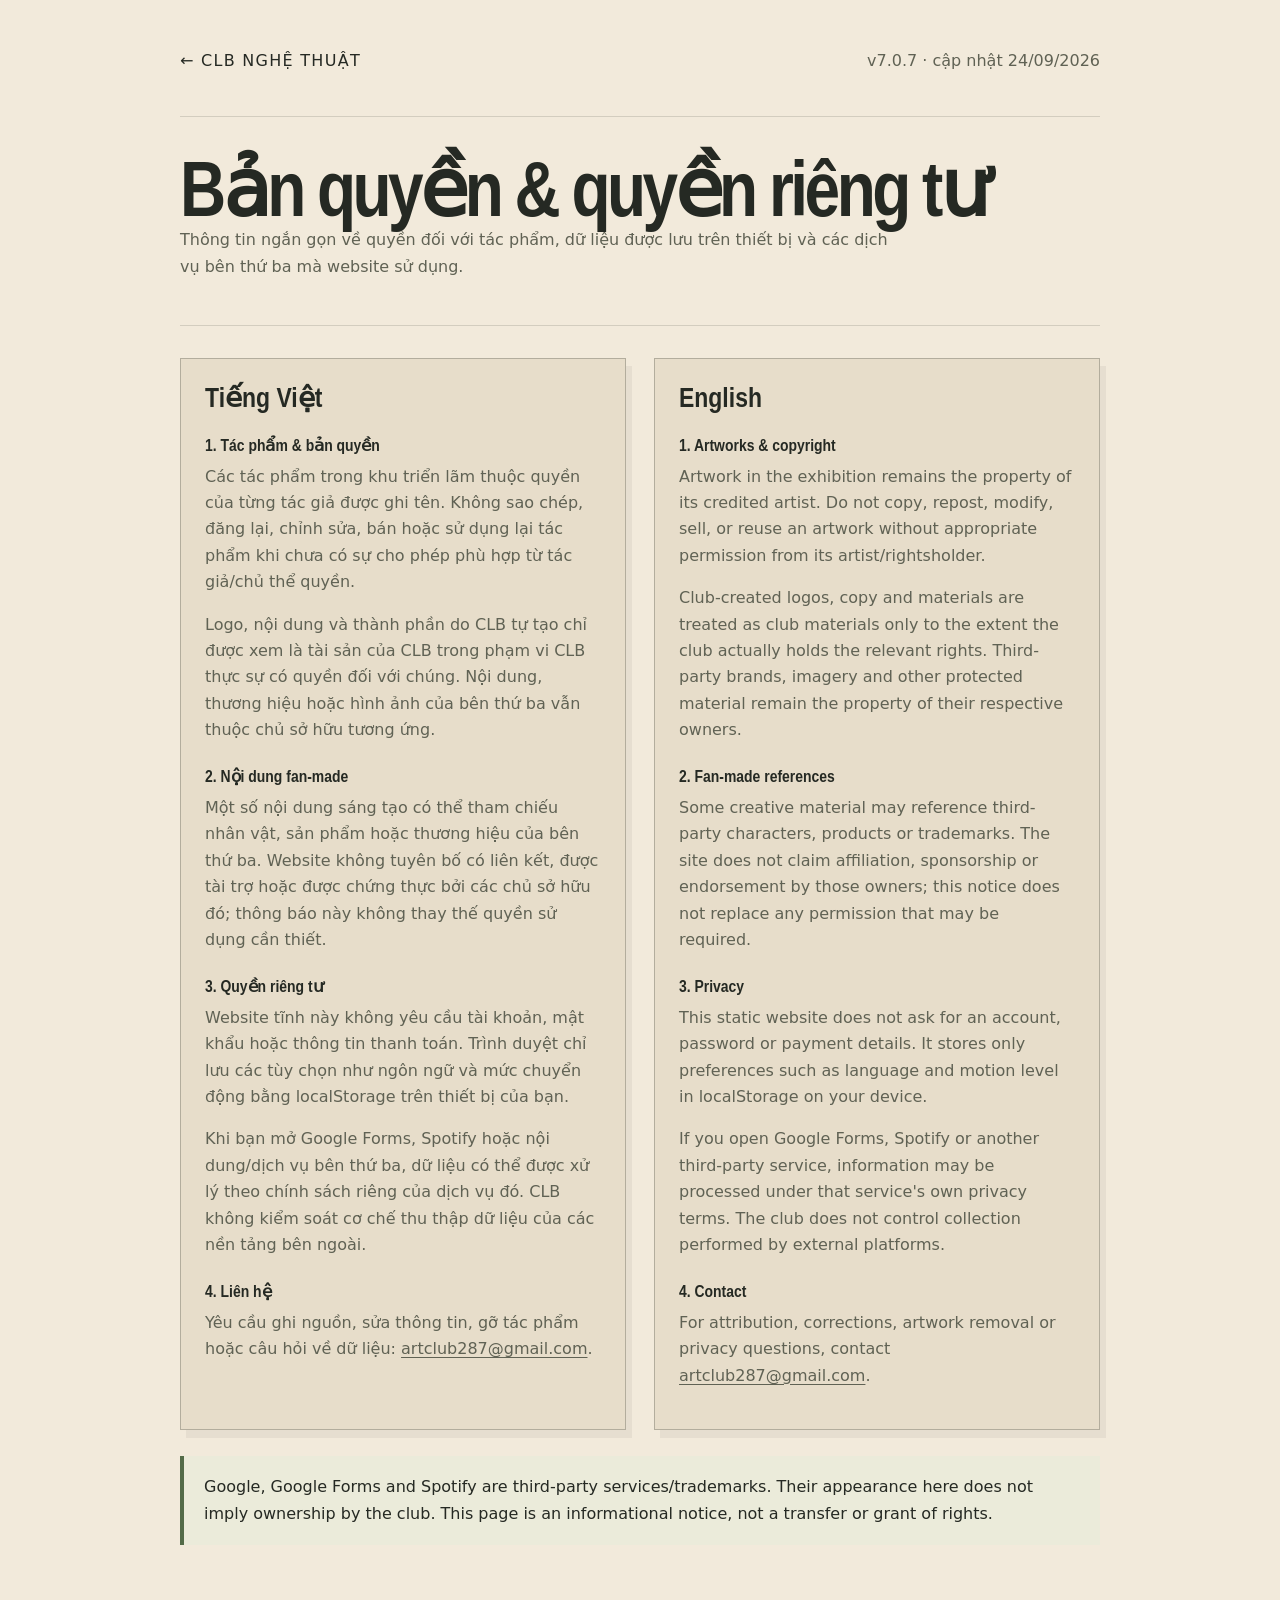
==== commit b204fcb7: "Add files via upload" ====
--- a/legal.html
+++ b/legal.html
@@ -1,5 +1,5 @@
 <!doctype html>
-<html lang="vi" data-build="7.0.6">
+<html lang="vi" data-build="7.0.7">
 <head>
 <meta charset="utf-8"/>
 <meta http-equiv="Content-Security-Policy" content="default-src 'self'; style-src 'self' 'unsafe-inline' https://fonts.googleapis.com; font-src 'self' https://fonts.gstatic.com data:; img-src 'self' data:; object-src 'none'; base-uri 'self'; form-action 'self' https://forms.gle https://docs.google.com; upgrade-insecure-requests"/>
@@ -12,13 +12,13 @@
 <link rel="preconnect" href="https://fonts.googleapis.com"/>
 <link rel="preconnect" href="https://fonts.gstatic.com" crossorigin/>
 <link href="https://fonts.googleapis.com/css2?family=Barlow+Condensed:ital,wght@0,600;0,700;0,800;1,700;1,800&family=DM+Sans:wght@400;500;600;700&family=Fraunces:ital,wght@0,600;0,700;1,600&display=swap" rel="stylesheet"/>
-<link href="css/tokens.css?v=7.0.6" rel="stylesheet"/>
-<link href="css/site.css?v=7.0.6" rel="stylesheet"/>
+<link href="css/tokens.css?v=7.0.7" rel="stylesheet"/>
+<link href="css/site.css?v=7.0.7" rel="stylesheet"/>
 <title>Bản quyền & quyền riêng tư | CLB Nghệ thuật THPT Bảo Lộc</title>
 </head>
 <body class="legal-page">
 <main class="legal-shell">
-  <div class="legal-top"><a class="legal-home" href="./">← CLB Nghệ thuật</a><span class="legal-build">v7.0.6 · cập nhật 24/09/2026</span></div>
+  <div class="legal-top"><a class="legal-home" href="./">← CLB Nghệ thuật</a><span class="legal-build">v7.0.7 · cập nhật 24/09/2026</span></div>
   <header class="legal-hero"><h1>Bản quyền & quyền riêng tư</h1><p>Thông tin ngắn gọn về quyền đối với tác phẩm, dữ liệu được lưu trên thiết bị và các dịch vụ bên thứ ba mà website sử dụng.</p></header>
   <div class="legal-grid">
     <section class="legal-card" lang="vi">
@@ -50,5 +50,6 @@
   </div>
   <p class="legal-note">Google, Google Forms and Spotify are third-party services/trademarks. Their appearance here does not imply ownership by the club. This page is an informational notice, not a transfer or grant of rights.</p>
 </main>
+<script defer src="js/core/pwa.js?v=7.0.7"></script>
 </body>
 </html>
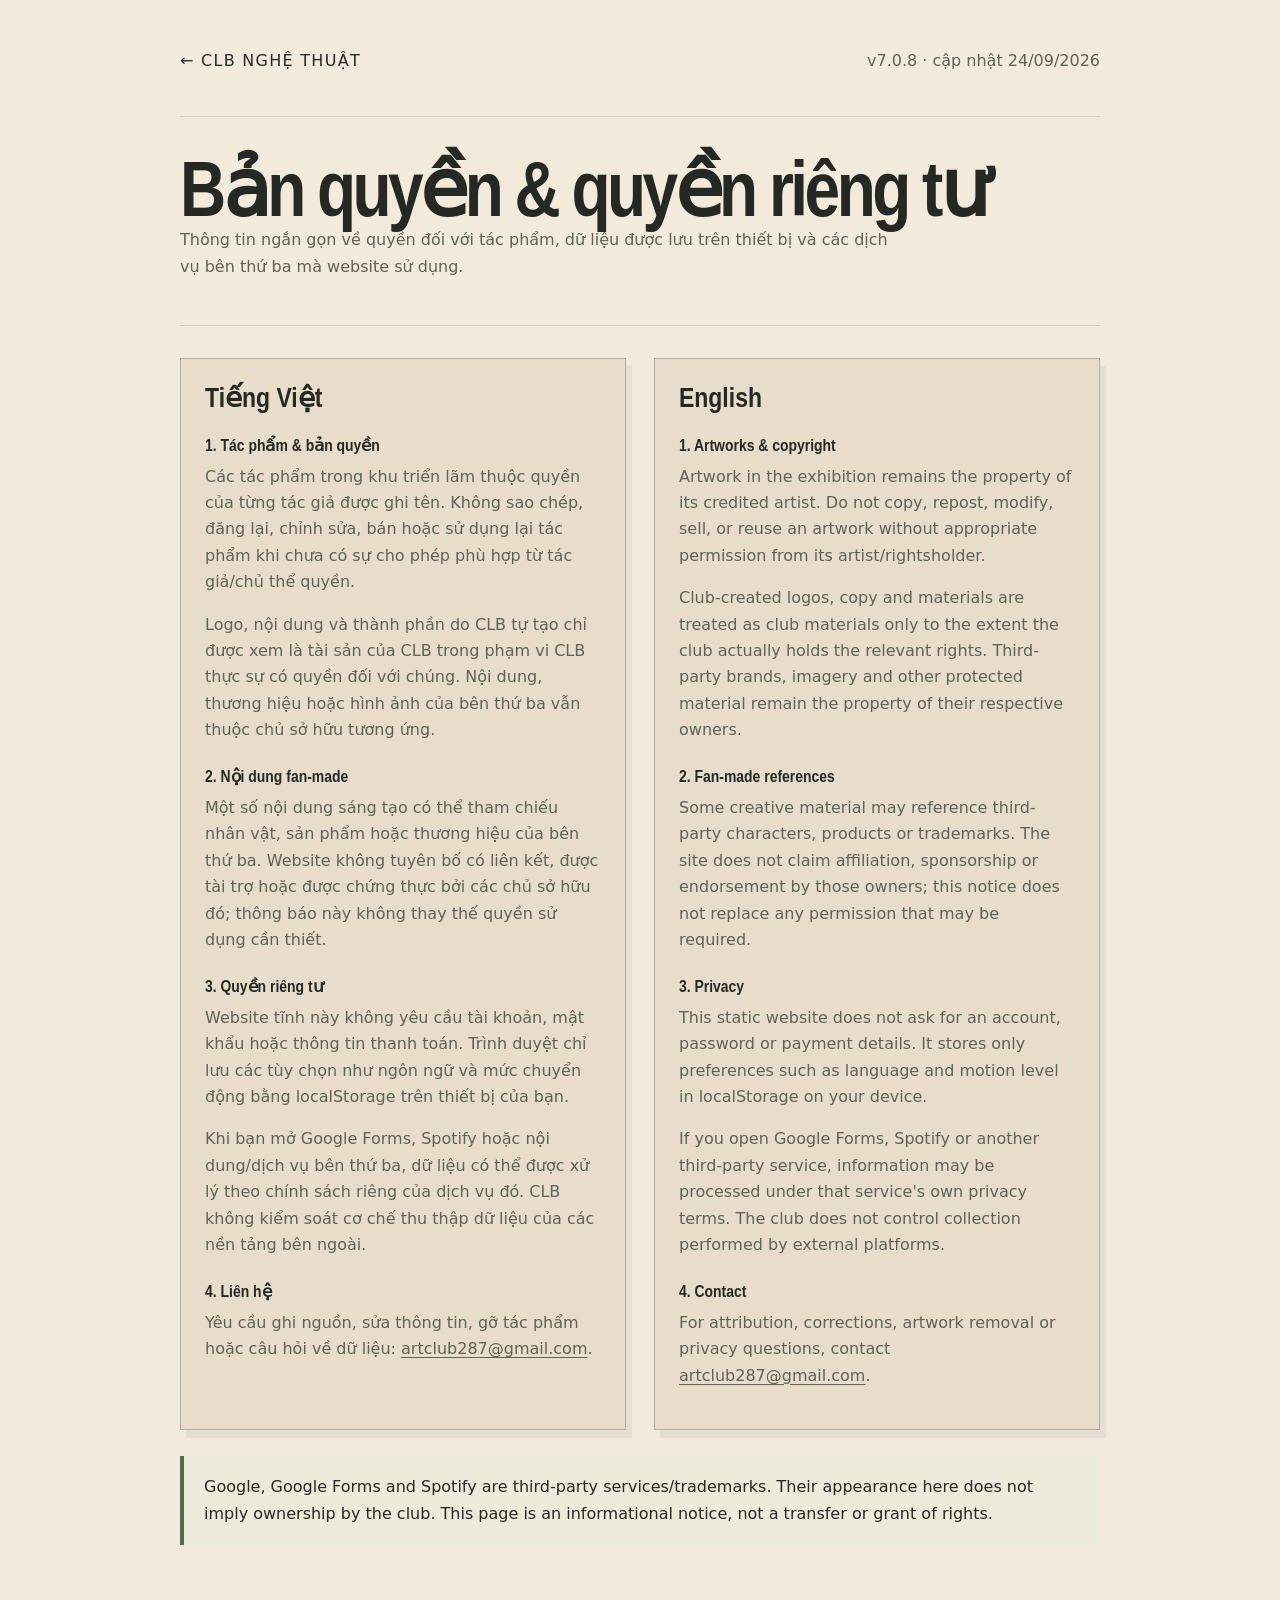
==== commit 1b1bda9d: "Add files via upload" ====
--- a/legal.html
+++ b/legal.html
@@ -1,5 +1,5 @@
 <!doctype html>
-<html lang="vi" data-build="7.0.7">
+<html lang="vi" data-build="7.0.8">
 <head>
 <meta charset="utf-8"/>
 <meta http-equiv="Content-Security-Policy" content="default-src 'self'; style-src 'self' 'unsafe-inline' https://fonts.googleapis.com; font-src 'self' https://fonts.gstatic.com data:; img-src 'self' data:; object-src 'none'; base-uri 'self'; form-action 'self' https://forms.gle https://docs.google.com; upgrade-insecure-requests"/>
@@ -12,13 +12,13 @@
 <link rel="preconnect" href="https://fonts.googleapis.com"/>
 <link rel="preconnect" href="https://fonts.gstatic.com" crossorigin/>
 <link href="https://fonts.googleapis.com/css2?family=Barlow+Condensed:ital,wght@0,600;0,700;0,800;1,700;1,800&family=DM+Sans:wght@400;500;600;700&family=Fraunces:ital,wght@0,600;0,700;1,600&display=swap" rel="stylesheet"/>
-<link href="css/tokens.css?v=7.0.7" rel="stylesheet"/>
-<link href="css/site.css?v=7.0.7" rel="stylesheet"/>
+<link href="css/tokens.css?v=7.0.8" rel="stylesheet"/>
+<link href="css/site.css?v=7.0.8" rel="stylesheet"/>
 <title>Bản quyền & quyền riêng tư | CLB Nghệ thuật THPT Bảo Lộc</title>
 </head>
 <body class="legal-page">
 <main class="legal-shell">
-  <div class="legal-top"><a class="legal-home" href="./">← CLB Nghệ thuật</a><span class="legal-build">v7.0.7 · cập nhật 24/09/2026</span></div>
+  <div class="legal-top"><a class="legal-home" href="./">← CLB Nghệ thuật</a><span class="legal-build">v7.0.8 · cập nhật 24/09/2026</span></div>
   <header class="legal-hero"><h1>Bản quyền & quyền riêng tư</h1><p>Thông tin ngắn gọn về quyền đối với tác phẩm, dữ liệu được lưu trên thiết bị và các dịch vụ bên thứ ba mà website sử dụng.</p></header>
   <div class="legal-grid">
     <section class="legal-card" lang="vi">
@@ -50,6 +50,6 @@
   </div>
   <p class="legal-note">Google, Google Forms and Spotify are third-party services/trademarks. Their appearance here does not imply ownership by the club. This page is an informational notice, not a transfer or grant of rights.</p>
 </main>
-<script defer src="js/core/pwa.js?v=7.0.7"></script>
+<script defer src="js/core/pwa.js?v=7.0.8"></script>
 </body>
 </html>
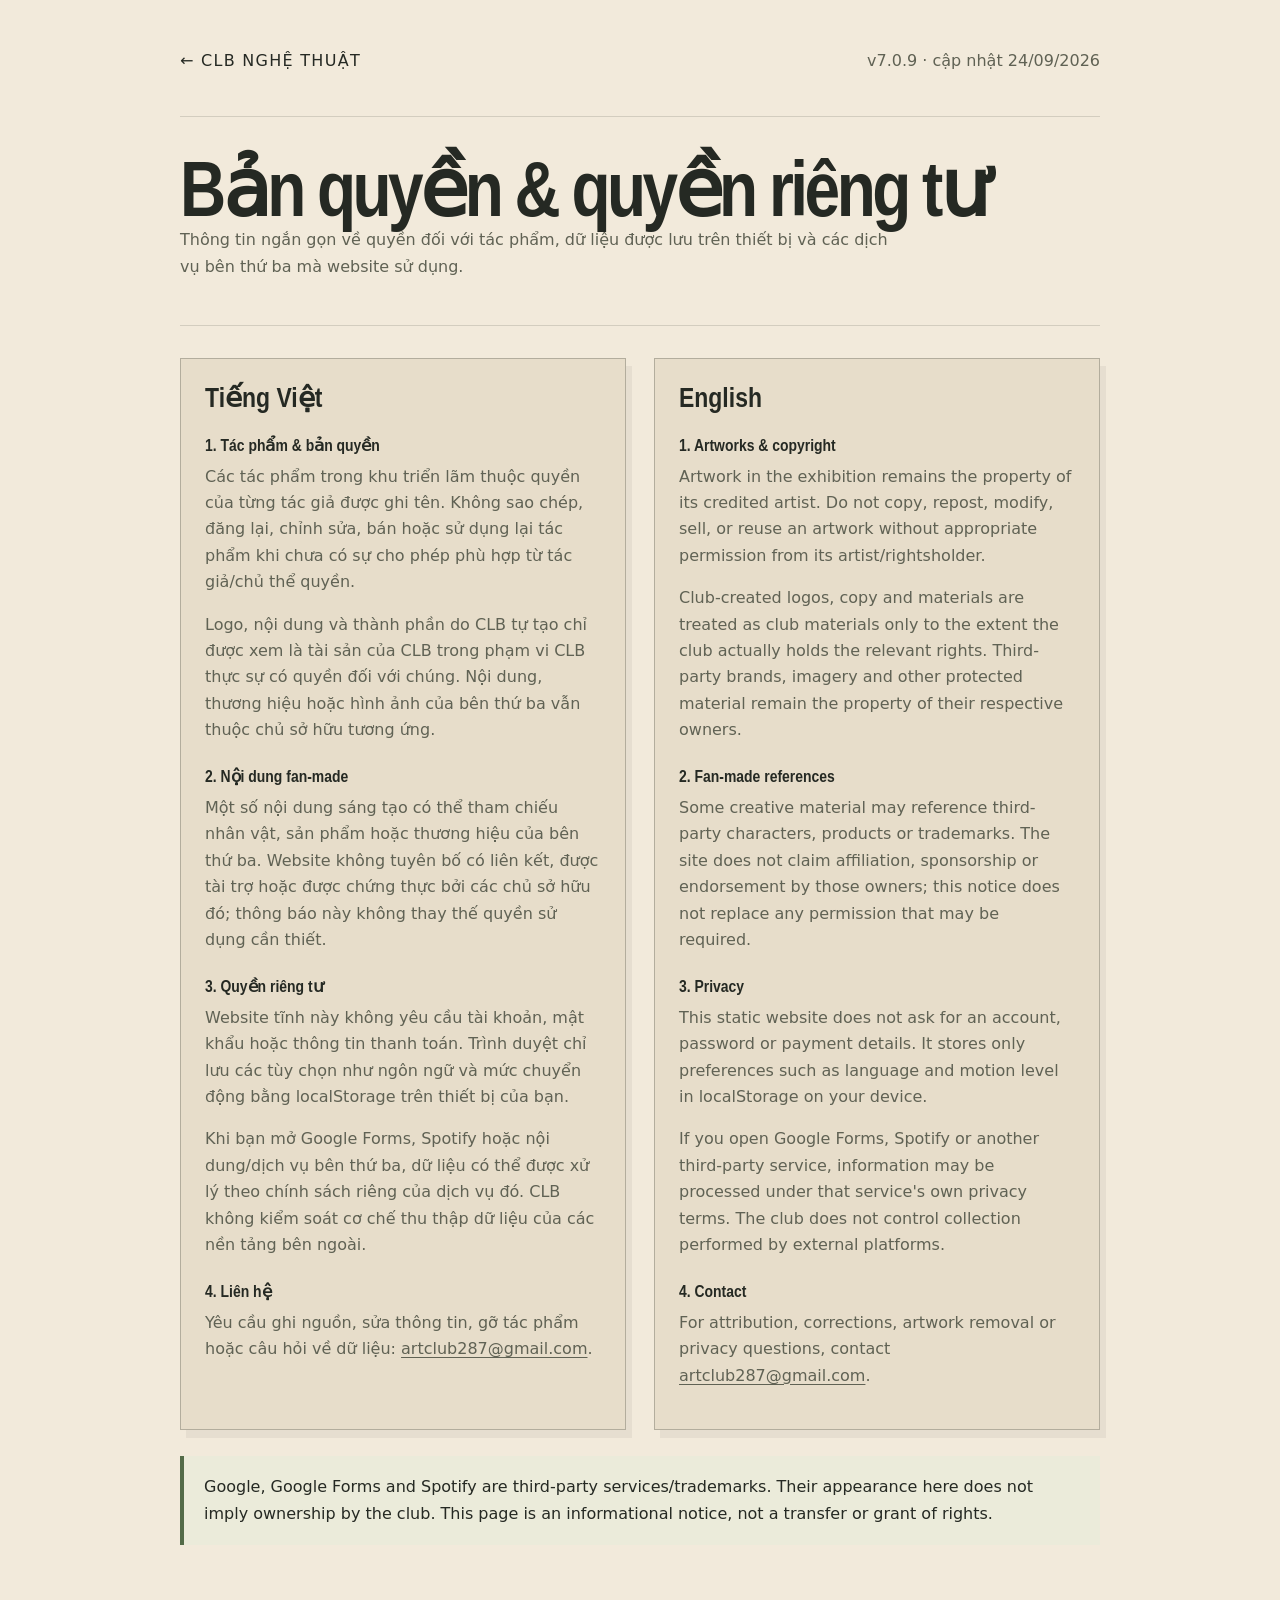
==== commit 3dea0616: "Add files via upload" ====
--- a/legal.html
+++ b/legal.html
@@ -1,5 +1,5 @@
 <!doctype html>
-<html lang="vi" data-build="7.0.8">
+<html lang="vi" data-build="7.0.9">
 <head>
 <meta charset="utf-8"/>
 <meta http-equiv="Content-Security-Policy" content="default-src 'self'; style-src 'self' 'unsafe-inline' https://fonts.googleapis.com; font-src 'self' https://fonts.gstatic.com data:; img-src 'self' data:; object-src 'none'; base-uri 'self'; form-action 'self' https://forms.gle https://docs.google.com; upgrade-insecure-requests"/>
@@ -12,13 +12,13 @@
 <link rel="preconnect" href="https://fonts.googleapis.com"/>
 <link rel="preconnect" href="https://fonts.gstatic.com" crossorigin/>
 <link href="https://fonts.googleapis.com/css2?family=Barlow+Condensed:ital,wght@0,600;0,700;0,800;1,700;1,800&family=DM+Sans:wght@400;500;600;700&family=Fraunces:ital,wght@0,600;0,700;1,600&display=swap" rel="stylesheet"/>
-<link href="css/tokens.css?v=7.0.8" rel="stylesheet"/>
-<link href="css/site.css?v=7.0.8" rel="stylesheet"/>
+<link href="css/tokens.css?v=7.0.9" rel="stylesheet"/>
+<link href="css/site.css?v=7.0.9" rel="stylesheet"/>
 <title>Bản quyền & quyền riêng tư | CLB Nghệ thuật THPT Bảo Lộc</title>
 </head>
 <body class="legal-page">
 <main class="legal-shell">
-  <div class="legal-top"><a class="legal-home" href="./">← CLB Nghệ thuật</a><span class="legal-build">v7.0.8 · cập nhật 24/09/2026</span></div>
+  <div class="legal-top"><a class="legal-home" href="./">← CLB Nghệ thuật</a><span class="legal-build">v7.0.9 · cập nhật 24/09/2026</span></div>
   <header class="legal-hero"><h1>Bản quyền & quyền riêng tư</h1><p>Thông tin ngắn gọn về quyền đối với tác phẩm, dữ liệu được lưu trên thiết bị và các dịch vụ bên thứ ba mà website sử dụng.</p></header>
   <div class="legal-grid">
     <section class="legal-card" lang="vi">
@@ -50,6 +50,6 @@
   </div>
   <p class="legal-note">Google, Google Forms and Spotify are third-party services/trademarks. Their appearance here does not imply ownership by the club. This page is an informational notice, not a transfer or grant of rights.</p>
 </main>
-<script defer src="js/core/pwa.js?v=7.0.8"></script>
+<script defer src="js/core/pwa.js?v=7.0.9"></script>
 </body>
 </html>
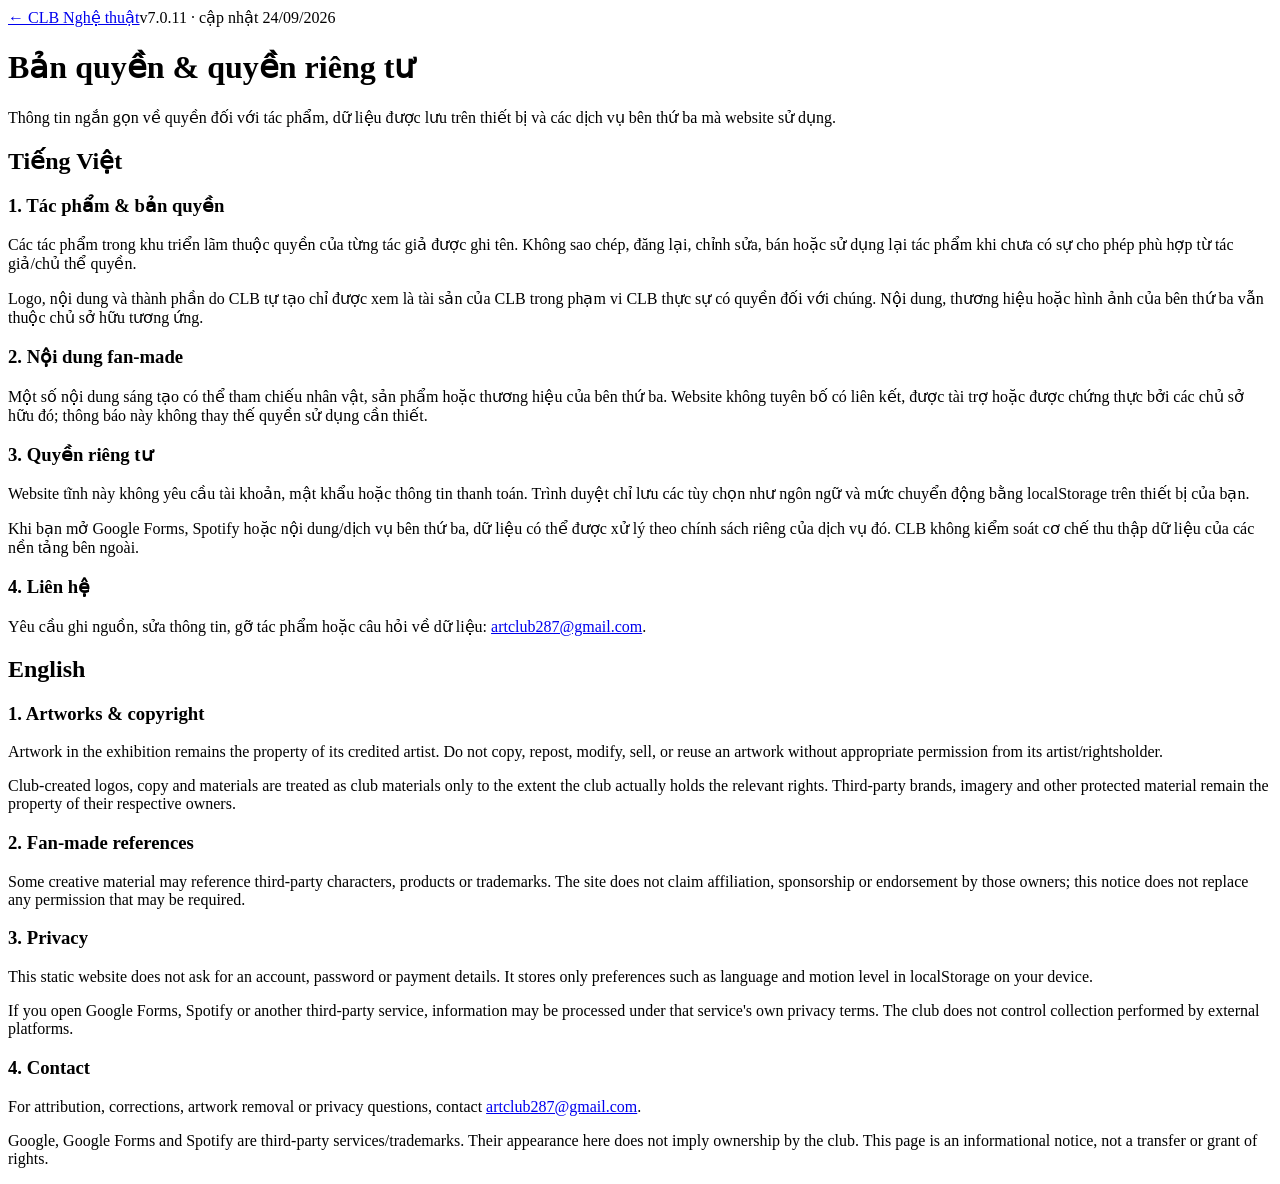
==== commit c2a06913: "Add files via upload" ====
--- a/legal.html
+++ b/legal.html
@@ -1,5 +1,5 @@
 <!doctype html>
-<html lang="vi" data-build="7.0.9">
+<html lang="vi" data-build="7.0.11">
 <head>
 <meta charset="utf-8"/>
 <meta http-equiv="Content-Security-Policy" content="default-src 'self'; style-src 'self' 'unsafe-inline' https://fonts.googleapis.com; font-src 'self' https://fonts.gstatic.com data:; img-src 'self' data:; object-src 'none'; base-uri 'self'; form-action 'self' https://forms.gle https://docs.google.com; upgrade-insecure-requests"/>
@@ -12,13 +12,13 @@
 <link rel="preconnect" href="https://fonts.googleapis.com"/>
 <link rel="preconnect" href="https://fonts.gstatic.com" crossorigin/>
 <link href="https://fonts.googleapis.com/css2?family=Barlow+Condensed:ital,wght@0,600;0,700;0,800;1,700;1,800&family=DM+Sans:wght@400;500;600;700&family=Fraunces:ital,wght@0,600;0,700;1,600&display=swap" rel="stylesheet"/>
-<link href="css/tokens.css?v=7.0.9" rel="stylesheet"/>
-<link href="css/site.css?v=7.0.9" rel="stylesheet"/>
+<link href="css/tokens.css?v=7.0.11" rel="stylesheet"/>
+<link href="css/site.css?v=7.0.11" rel="stylesheet"/>
 <title>Bản quyền & quyền riêng tư | CLB Nghệ thuật THPT Bảo Lộc</title>
 </head>
 <body class="legal-page">
 <main class="legal-shell">
-  <div class="legal-top"><a class="legal-home" href="./">← CLB Nghệ thuật</a><span class="legal-build">v7.0.9 · cập nhật 24/09/2026</span></div>
+  <div class="legal-top"><a class="legal-home" href="./">← CLB Nghệ thuật</a><span class="legal-build">v7.0.11 · cập nhật 24/09/2026</span></div>
   <header class="legal-hero"><h1>Bản quyền & quyền riêng tư</h1><p>Thông tin ngắn gọn về quyền đối với tác phẩm, dữ liệu được lưu trên thiết bị và các dịch vụ bên thứ ba mà website sử dụng.</p></header>
   <div class="legal-grid">
     <section class="legal-card" lang="vi">
@@ -50,6 +50,6 @@
   </div>
   <p class="legal-note">Google, Google Forms and Spotify are third-party services/trademarks. Their appearance here does not imply ownership by the club. This page is an informational notice, not a transfer or grant of rights.</p>
 </main>
-<script defer src="js/core/pwa.js?v=7.0.9"></script>
+<script defer src="js/core/pwa.js?v=7.0.11"></script>
 </body>
 </html>
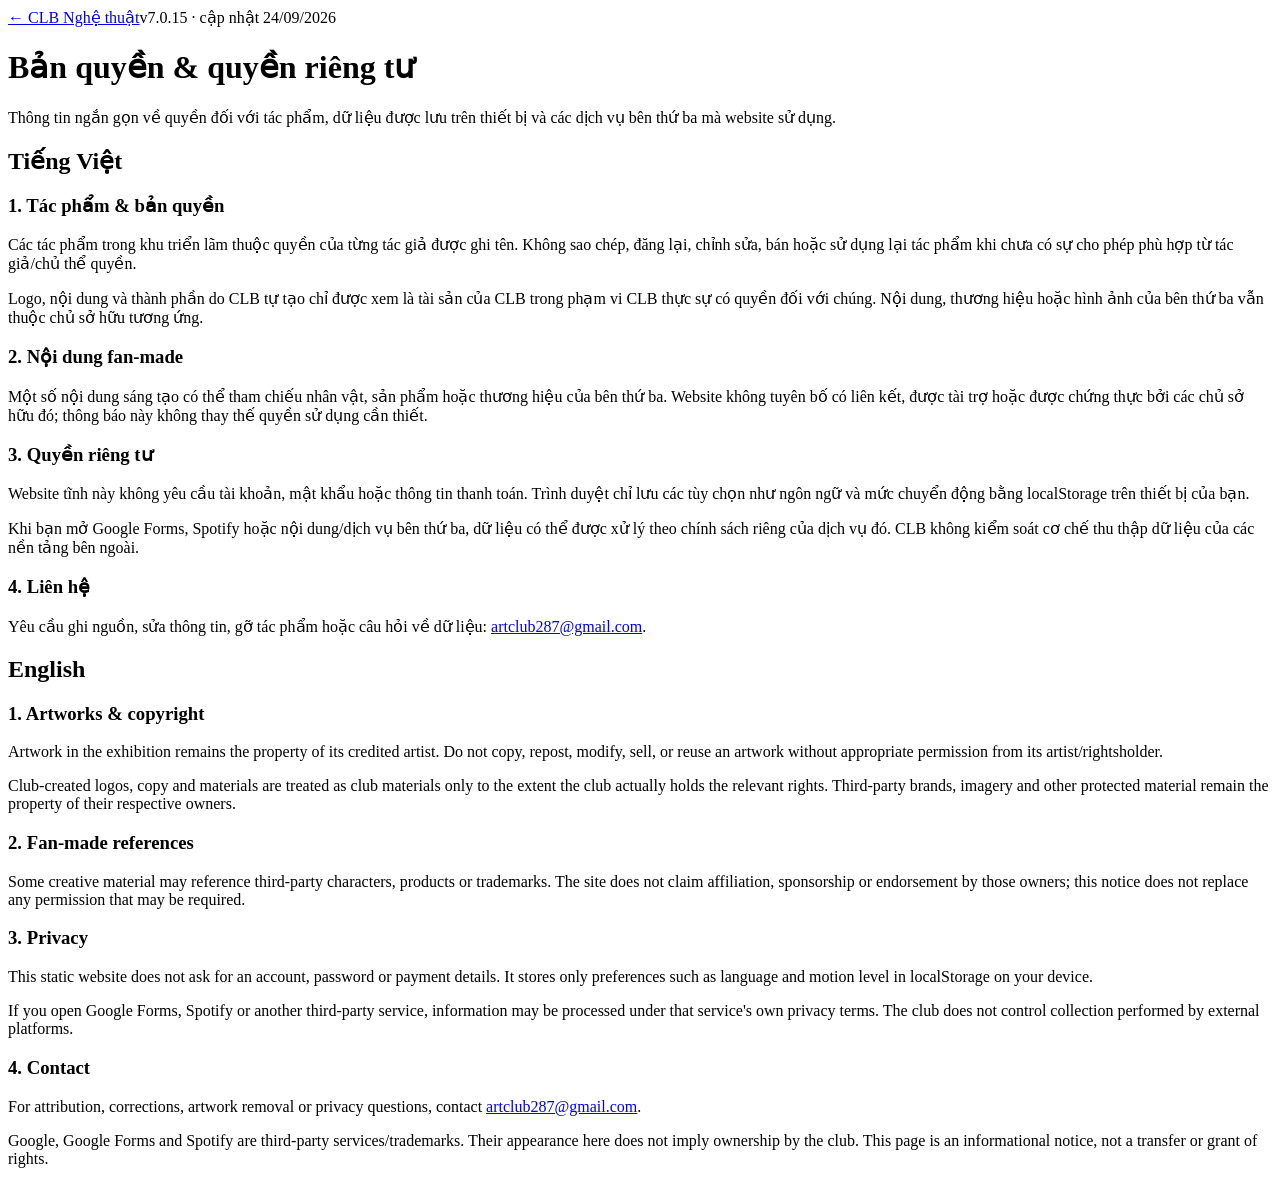
==== commit 89ea40ce: "Add files via upload" ====
--- a/legal.html
+++ b/legal.html
@@ -1,5 +1,5 @@
 <!doctype html>
-<html lang="vi" data-build="7.0.11">
+<html lang="vi" data-build="7.0.15">
 <head>
 <meta charset="utf-8"/>
 <meta http-equiv="Content-Security-Policy" content="default-src 'self'; style-src 'self' 'unsafe-inline' https://fonts.googleapis.com; font-src 'self' https://fonts.gstatic.com data:; img-src 'self' data:; object-src 'none'; base-uri 'self'; form-action 'self' https://forms.gle https://docs.google.com; upgrade-insecure-requests"/>
@@ -12,13 +12,13 @@
 <link rel="preconnect" href="https://fonts.googleapis.com"/>
 <link rel="preconnect" href="https://fonts.gstatic.com" crossorigin/>
 <link href="https://fonts.googleapis.com/css2?family=Barlow+Condensed:ital,wght@0,600;0,700;0,800;1,700;1,800&family=DM+Sans:wght@400;500;600;700&family=Fraunces:ital,wght@0,600;0,700;1,600&display=swap" rel="stylesheet"/>
-<link href="css/tokens.css?v=7.0.11" rel="stylesheet"/>
-<link href="css/site.css?v=7.0.11" rel="stylesheet"/>
+<link href="css/tokens.css?v=7.0.15" rel="stylesheet"/>
+<link href="css/site.css?v=7.0.15" rel="stylesheet"/>
 <title>Bản quyền & quyền riêng tư | CLB Nghệ thuật THPT Bảo Lộc</title>
 </head>
 <body class="legal-page">
 <main class="legal-shell">
-  <div class="legal-top"><a class="legal-home" href="./">← CLB Nghệ thuật</a><span class="legal-build">v7.0.11 · cập nhật 24/09/2026</span></div>
+  <div class="legal-top"><a class="legal-home" href="./">← CLB Nghệ thuật</a><span class="legal-build">v7.0.15 · cập nhật 24/09/2026</span></div>
   <header class="legal-hero"><h1>Bản quyền & quyền riêng tư</h1><p>Thông tin ngắn gọn về quyền đối với tác phẩm, dữ liệu được lưu trên thiết bị và các dịch vụ bên thứ ba mà website sử dụng.</p></header>
   <div class="legal-grid">
     <section class="legal-card" lang="vi">
@@ -50,6 +50,6 @@
   </div>
   <p class="legal-note">Google, Google Forms and Spotify are third-party services/trademarks. Their appearance here does not imply ownership by the club. This page is an informational notice, not a transfer or grant of rights.</p>
 </main>
-<script defer src="js/core/pwa.js?v=7.0.11"></script>
+<script defer src="js/core/pwa.js?v=7.0.15"></script>
 </body>
 </html>
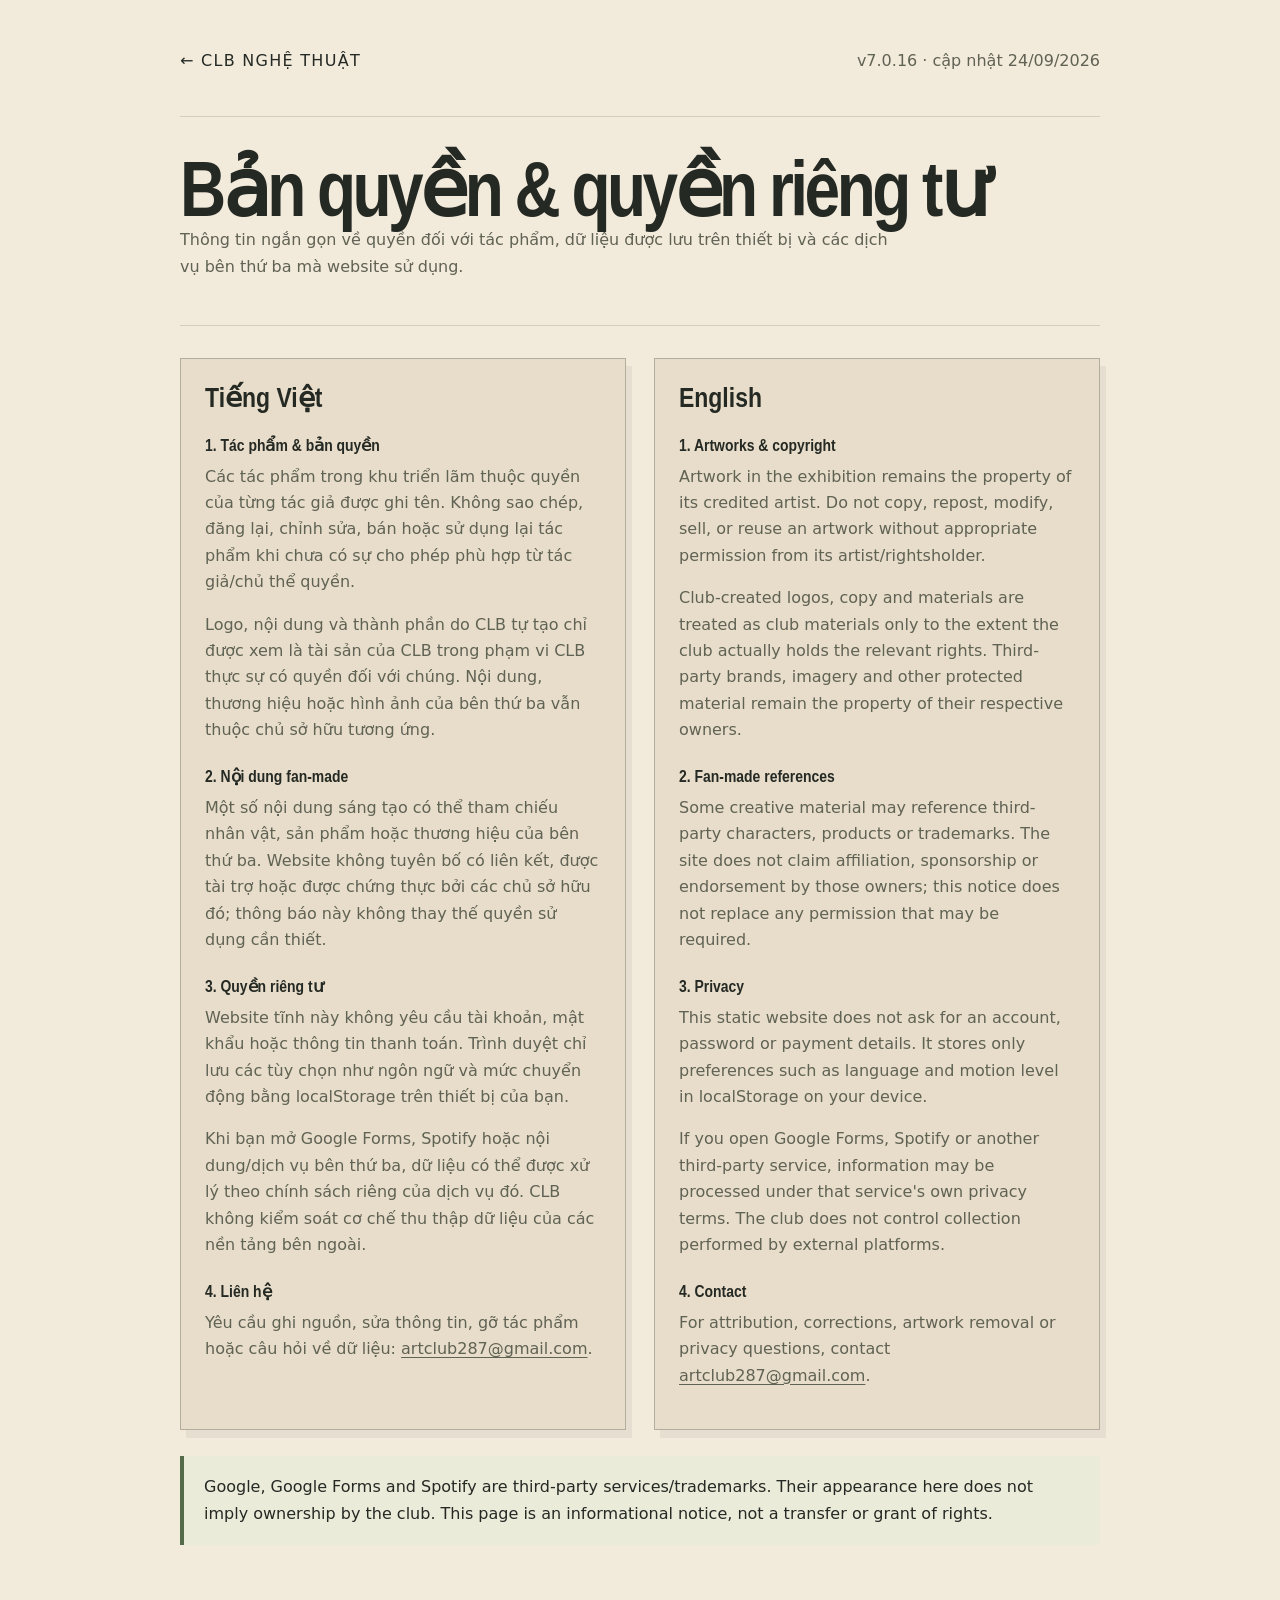
==== commit 783fe3f8: "Add files via upload" ====
--- a/legal.html
+++ b/legal.html
@@ -1,5 +1,5 @@
 <!doctype html>
-<html lang="vi" data-build="7.0.15">
+<html lang="vi" data-build="7.0.16">
 <head>
 <meta charset="utf-8"/>
 <meta http-equiv="Content-Security-Policy" content="default-src 'self'; style-src 'self' 'unsafe-inline' https://fonts.googleapis.com; font-src 'self' https://fonts.gstatic.com data:; img-src 'self' data:; object-src 'none'; base-uri 'self'; form-action 'self' https://forms.gle https://docs.google.com; upgrade-insecure-requests"/>
@@ -12,13 +12,13 @@
 <link rel="preconnect" href="https://fonts.googleapis.com"/>
 <link rel="preconnect" href="https://fonts.gstatic.com" crossorigin/>
 <link href="https://fonts.googleapis.com/css2?family=Barlow+Condensed:ital,wght@0,600;0,700;0,800;1,700;1,800&family=DM+Sans:wght@400;500;600;700&family=Fraunces:ital,wght@0,600;0,700;1,600&display=swap" rel="stylesheet"/>
-<link href="css/tokens.css?v=7.0.15" rel="stylesheet"/>
-<link href="css/site.css?v=7.0.15" rel="stylesheet"/>
+<link href="css/tokens.css?v=7.0.16" rel="stylesheet"/>
+<link href="css/site.css?v=7.0.16" rel="stylesheet"/>
 <title>Bản quyền & quyền riêng tư | CLB Nghệ thuật THPT Bảo Lộc</title>
 </head>
 <body class="legal-page">
 <main class="legal-shell">
-  <div class="legal-top"><a class="legal-home" href="./">← CLB Nghệ thuật</a><span class="legal-build">v7.0.15 · cập nhật 24/09/2026</span></div>
+  <div class="legal-top"><a class="legal-home" href="./">← CLB Nghệ thuật</a><span class="legal-build">v7.0.16 · cập nhật 24/09/2026</span></div>
   <header class="legal-hero"><h1>Bản quyền & quyền riêng tư</h1><p>Thông tin ngắn gọn về quyền đối với tác phẩm, dữ liệu được lưu trên thiết bị và các dịch vụ bên thứ ba mà website sử dụng.</p></header>
   <div class="legal-grid">
     <section class="legal-card" lang="vi">
@@ -50,6 +50,6 @@
   </div>
   <p class="legal-note">Google, Google Forms and Spotify are third-party services/trademarks. Their appearance here does not imply ownership by the club. This page is an informational notice, not a transfer or grant of rights.</p>
 </main>
-<script defer src="js/core/pwa.js?v=7.0.15"></script>
+<script defer src="js/core/pwa.js?v=7.0.16"></script>
 </body>
 </html>
--- a/css/tokens.css
+++ b/css/tokens.css
@@ -0,0 +1,23 @@
+/* Shared design tokens: edit colors / type here. */
+:root {
+  --paper: #f2eadb;
+  --paper-2: #e7ddca;
+  --ink: #252923;
+  --muted: #606254;
+  --sage: #b9cba3;
+  --sage-dark: #536b48;
+  --rust: #a44331;
+  --blue: #355972;
+  --dusty: #5d7d91;
+  --mustard: #e0bb58;
+  --pink: #d990a4;
+  --line: #25292326;
+  --body: "DM Sans",system-ui,sans-serif;
+  --editorial: "Fraunces",Georgia,serif;
+  --ease: cubic-bezier(.22,1,.36,1);
+  --spring: cubic-bezier(.22,1.45,.38,1);
+  --motion-ease: cubic-bezier(.16,1,.3,1);
+  --motion-soft: cubic-bezier(.22,.7,.2,1);
+  --gutter: clamp(18px,3vw,32px);
+  --display: "Barlow Condensed","Arial Narrow","Liberation Sans Narrow",sans-serif;
+}
--- a/css/site.css
+++ b/css/site.css
@@ -0,0 +1,3195 @@
+/* V4 core visual components. Historical player/lyrics styles removed. */
+* {
+  box-sizing: border-box;
+}
+
+html {
+  scroll-behavior: smooth;
+  scroll-padding-top: 105px;
+}
+
+body {
+  margin: 0;
+  background: var(--paper);
+  color: var(--ink);
+  font: 16px/1.65 var(--body);
+}
+
+body.no-scroll {
+  overflow: hidden;
+}
+
+a {
+  color: inherit;
+  text-decoration: none;
+}
+
+button, input {
+  font: inherit;
+  color: inherit;
+}
+
+button, a {
+  -webkit-tap-highlight-color: transparent;
+}
+
+button {
+  cursor: pointer;
+}
+
+button:disabled {
+  cursor: wait;
+  opacity: .65;
+}
+
+img {
+  display: block;
+  max-width: 100%;
+}
+
+h1, h2, h3, p {
+  margin-top: 0;
+}
+
+[hidden] {
+  display: none !important;
+}
+
+:focus-visible {
+  outline: 3px solid var(--blue);
+  outline-offset: 5px;
+}
+
+::selection {
+  background: var(--mustard);
+  color: var(--ink);
+}
+
+.skip-link {
+  position: fixed;
+  left: 16px;
+  top: -100px;
+  z-index: 1001;
+  padding: 12px 20px;
+  background: var(--paper);
+  border: 2px solid var(--ink);
+}
+
+.skip-link:focus {
+  top: 16px;
+}
+
+.paper-noise {
+  position: fixed;
+  inset: 0;
+  z-index: 100;
+  pointer-events: none;
+  opacity: .012;
+  background: url("../assets/optimized/paper-grain.png");
+}
+
+.section {
+  width: min(1220px,calc(100% - 64px));
+  margin: auto;
+  padding: 105px 0;
+}
+
+.site-header {
+  position: sticky;
+  top: 12px;
+  z-index: 50;
+  width: min(1250px,calc(100% - 32px));
+  margin: 12px auto 0;
+  display: flex;
+  align-items: center;
+  justify-content: space-between;
+  padding: 11px 14px 11px 18px;
+  background: #f2eadbf0;
+  border: 1px solid var(--line);
+  border-radius: 50px;
+  backdrop-filter: blur(14px);
+}
+
+.brand, .footer-brand {
+  display: flex;
+  align-items: center;
+  gap: 12px;
+  flex-shrink: 0;
+}
+
+.brand-logo {
+  display: grid;
+  place-items: center;
+  width: 42px;
+  height: 42px;
+  border-radius: 50%;
+  overflow: hidden;
+  flex-shrink: 0;
+}
+
+.brand-logo img {
+  width: 107%;
+  max-width: none;
+  height: 107%;
+  object-fit: cover;
+  clip-path: circle(47%);
+}
+
+.brand-copy, .footer-brand>span:last-child {
+  display: grid;
+  line-height: 1.15;
+}
+
+.brand strong, .footer-brand strong {
+  font: 800 21px/1.05 var(--display);
+}
+
+.brand small, .footer-brand small {
+  font: 600 8px/1.2 var(--body);
+  letter-spacing: .13em;
+  margin-top: 5px;
+}
+
+.nav {
+  display: flex;
+  align-items: center;
+  gap: 2px;
+}
+
+.nav a {
+  padding: 10px 9px;
+  font-size: 12px;
+  font-weight: 600;
+  border-radius: 25px;
+  transition: background .2s;
+}
+
+.nav a:hover {
+  background: #b9cba355;
+}
+
+.header-actions {
+  display: flex;
+  gap: 14px;
+  align-items: center;
+}
+
+.header-join {
+  display: flex;
+  gap: 9px;
+  align-items: center;
+  background: var(--ink);
+  color: var(--paper);
+  padding: 10px 15px;
+  border-radius: 30px;
+  font-size: 11px;
+  font-weight: 700;
+  transition: transform .3s var(--spring);
+}
+
+.header-join:hover {
+  transform: translateY(-3px);
+}
+
+.lang-toggle {
+  display: flex;
+  gap: 6px;
+  align-items: center;
+  border: 0;
+  background: none;
+  padding: 10px 2px;
+  font-size: 12px;
+}
+
+.lang-toggle [data-lang-option] {
+  opacity: .5;
+}
+
+.lang-toggle .is-current {
+  color: var(--rust);
+  opacity: 1;
+  font-weight: 800;
+  border-bottom: 2px solid currentColor;
+}
+
+.menu-toggle {
+  display: none;
+  border: 0;
+  background: var(--ink);
+  width: 40px;
+  height: 40px;
+  border-radius: 50%;
+  position: relative;
+}
+
+.menu-toggle span {
+  position: absolute;
+  width: 17px;
+  height: 2px;
+  background: var(--paper);
+  top: 16px;
+  left: 12px;
+  transition: transform .25s;
+}
+
+.menu-toggle span+span {
+  top: 22px;
+}
+
+.menu-toggle[aria-expanded="true"] span:first-child {
+  transform: translateY(3px) rotate(45deg);
+}
+
+.menu-toggle[aria-expanded="true"] span:last-child {
+  transform: translateY(-3px) rotate(-45deg);
+}
+
+.kicker, .section-label {
+  display: flex;
+  align-items: center;
+  gap: 12px;
+  font: 700 10px/1.4 var(--body);
+  letter-spacing: .12em;
+}
+
+.kicker i {
+  width: 36px;
+  height: 1px;
+  background: var(--ink);
+}
+
+.section-label>span {
+  display: grid;
+  place-items: center;
+  width: 30px;
+  height: 30px;
+  border: 1px solid currentColor;
+  border-radius: 50%;
+  flex: 0 0 auto;
+  font-size: 10px;
+  letter-spacing: 0;
+}
+
+.section-label b {
+  color: var(--blue);
+}
+
+.section h2, .join-section h2 {
+  font: 700 clamp(44px,5.5vw,78px)/1.08 var(--display);
+  letter-spacing: -.015em;
+  margin: 22px 0 28px;
+}
+
+.section h2 em, .join-section h2 em {
+  font-style: normal;
+  color: var(--rust);
+}
+
+.hero {
+  display: grid;
+  gap: 52px;
+  align-items: center;
+  padding-top: 75px;
+  padding-bottom: 88px;
+  min-height: 760px;
+}
+
+.hero h1 {
+  font: 800 clamp(66px,7.3vw,107px)/.98 var(--display);
+  letter-spacing: -.018em;
+  margin: 24px 0 28px;
+}
+
+.hero h1 em {
+  color: var(--rust);
+  font-style: italic;
+  text-shadow: 2px 3px 0 #c8b9a466;
+}
+
+.hero-copy>p {
+  max-width: 540px;
+  font-size: 16px;
+  color: var(--muted);
+}
+
+.hero-actions {
+  display: flex;
+  align-items: center;
+  gap: 25px;
+  margin-top: 32px;
+}
+
+.comic-button {
+  display: inline-flex;
+  align-items: center;
+  justify-content: space-between;
+  gap: 26px;
+  padding: 13px 21px;
+  border: 2px solid var(--ink);
+  background: var(--sage);
+  border-radius: 5px;
+  box-shadow: 5px 5px 0 var(--ink);
+  font: 700 12px/1.4 var(--body);
+  transition: transform .35s var(--spring),box-shadow .3s;
+}
+
+.comic-button:hover {
+  transform: translate(-2px,-4px) rotate(-1deg);
+  box-shadow: 7px 9px 0 var(--ink);
+}
+
+.comic-button:active {
+  transform: translate(4px,4px);
+  box-shadow: 1px 1px 0 var(--ink);
+}
+
+.comic-button.light {
+  background: var(--paper);
+  color: var(--ink);
+}
+
+.scribble-link {
+  font-weight: 700;
+  font-size: 12px;
+  text-decoration: underline wavy var(--rust);
+  text-underline-offset: 7px;
+}
+
+.hero-note {
+  display: inline-flex;
+  gap: 8px;
+  font-size: 11px;
+  font-weight: 500;
+  margin-top: 40px;
+  transform: rotate(-2deg);
+}
+
+.hero-note>span:first-child {
+  color: var(--rust);
+}
+
+.hero-stage {
+  position: relative;
+  min-width: 0;
+  min-height: 530px;
+  display: grid;
+  place-items: center;
+  isolation: isolate;
+}
+
+.hero-stage:before {
+  content: "";
+  position: absolute;
+  width: 96%;
+  aspect-ratio: 1;
+  border-radius: 50%;
+  opacity: .24;
+  background: radial-gradient(var(--dusty) 1.5px,transparent 2px);
+  background-size: 9px 9px;
+}
+
+.logo-float {
+  width: min(440px,85%);
+  aspect-ratio: 1;
+  position: relative;
+}
+
+.hero-logo {
+  display: block;
+  width: 100%;
+  height: 100%;
+  border: 0;
+  background: transparent;
+  padding: 0;
+  position: relative;
+  z-index: 5;
+  transition: transform .5s var(--spring);
+}
+
+.hero-logo:hover {
+  transform: rotate(-4deg) scale(1.05);
+}
+
+.hero-logo img {
+  position: absolute;
+  width: 88%;
+  height: 88%;
+  inset: 6%;
+  object-fit: cover;
+  clip-path: circle(47.5%);
+}
+
+.orbit {
+  position: absolute;
+  inset: 0;
+  border-radius: 50%;
+  pointer-events: none;
+}
+
+.orbit-one {
+  border: 2px dashed var(--rust);
+}
+
+.orbit-two {
+  inset: -5%;
+  border: 2px solid transparent;
+  border-top-color: var(--blue);
+  border-right-color: var(--mustard);
+}
+
+.orbit-dots {
+  position: absolute;
+  inset: -9%;
+  border: 1px solid #35597233;
+  border-radius: 50%;
+  pointer-events: none;
+}
+
+.orbit-dots:before, .orbit-dots:after {
+  content: "";
+  position: absolute;
+  width: 10px;
+  height: 10px;
+  border-radius: 50%;
+  background: var(--rust);
+  left: 46%;
+  top: -5px;
+}
+
+.orbit-dots:after {
+  top: auto;
+  bottom: -5px;
+  background: var(--blue);
+}
+
+.tap-label {
+  position: absolute;
+  right: -3%;
+  bottom: 5%;
+  background: var(--mustard);
+  border: 2px solid var(--ink);
+  box-shadow: 4px 4px 0 var(--ink);
+  padding: 9px 13px;
+  font: 800 19px/1 var(--display);
+  transform: rotate(-8deg);
+  white-space: nowrap;
+}
+
+.comic-ray {
+  position: absolute;
+  width: 145px;
+  height: 85px;
+  clip-path: polygon(0 45%,74% 0,56% 40%,100% 55%,53% 66%,72% 100%);
+  pointer-events: none;
+  z-index: 1;
+}
+
+.ray-a {
+  left: 0;
+  top: 14%;
+  background: var(--dusty);
+  --float-rotate: 12deg;
+}
+
+.ray-b {
+  right: -1%;
+  bottom: 12%;
+  background: var(--pink);
+  --float-rotate: -18deg;
+}
+
+.comic-spark, .comic-note {
+  position: absolute;
+  font: 800 54px/1 var(--display);
+  pointer-events: none;
+  z-index: 6;
+}
+
+.spark-a {
+  right: 4%;
+  top: 6%;
+  color: var(--rust);
+  --float-rotate: -9deg;
+}
+
+.spark-b {
+  left: 3%;
+  bottom: 13%;
+  color: var(--mustard);
+  --float-rotate: -12deg;
+}
+
+.note-a {
+  left: 2%;
+  top: 29%;
+  color: var(--blue);
+  --float-rotate: 12deg;
+}
+
+.comic-bubble {
+  position: absolute;
+  z-index: 7;
+  background: var(--paper);
+  border: 2px solid var(--ink);
+  box-shadow: 4px 5px 0 var(--ink);
+  font: 800 22px/1 var(--display);
+  padding: 12px 17px;
+  pointer-events: none;
+  opacity: 0;
+  transition: opacity .3s,transform .75s var(--spring);
+}
+
+.bubble-one {
+  top: 2%;
+  left: 0;
+  transform: translate(85px,110px) scale(.1) rotate(24deg);
+}
+
+.bubble-two {
+  right: 0;
+  top: 28%;
+  transform: translate(-95px,65px) scale(.1) rotate(-20deg);
+}
+
+.logo-open .bubble-one {
+  opacity: 1;
+  transform: rotate(-9deg);
+}
+
+.logo-open .bubble-two {
+  opacity: 1;
+  transform: rotate(8deg);
+  transition-delay: .08s;
+}
+
+.mascot-card {
+  position: absolute;
+  z-index: 10;
+  bottom: -4%;
+  width: min(380px,95%);
+  background: var(--paper);
+  border: 2px solid var(--ink);
+  padding: 24px;
+  box-shadow: 8px 8px 0 var(--ink);
+  visibility: hidden;
+  opacity: 0;
+  transform: translate(-20px,35px) rotate(-5deg) scale(.75);
+  transition: opacity .25s,transform .7s var(--spring),visibility .4s;
+}
+
+.logo-open .mascot-card {
+  visibility: visible;
+  opacity: 1;
+}
+
+.mascot-card h2 {
+  font: 700 34px/1.05 var(--display);
+  margin: 12px 0;
+}
+
+.mascot-card p {
+  font-size: 12px;
+}
+
+.mini-label {
+  font-size: 9px;
+  letter-spacing: .12em;
+  color: var(--blue);
+}
+
+.mascot-close {
+  position: absolute;
+  top: 3px;
+  right: 5px;
+  width: 35px;
+  height: 35px;
+  border: 0;
+  background: none;
+  font-size: 26px;
+}
+
+.mascot-tags {
+  display: flex;
+  gap: 8px;
+}
+
+.mascot-tags span {
+  border: 1px solid var(--ink);
+  padding: 4px 10px;
+  font: 700 14px var(--display);
+  background: var(--sage);
+}
+
+.ticker {
+  border-block: 2px solid var(--ink);
+  background: var(--mustard);
+}
+
+.ticker-track {
+  display: flex;
+  width: max-content;
+}
+
+.ticker-track>span {
+  flex-shrink: 0;
+  padding: 10px 16px;
+  white-space: nowrap;
+  font: 700 24px/1.2 var(--display);
+  letter-spacing: .07em;
+}
+
+.panel-paper {
+  position: relative;
+}
+
+.about-grid {
+  display: grid;
+  gap: 80px;
+  margin-top: 12px;
+}
+
+.about h2 {
+  font-family: var(--editorial);
+  font-size: clamp(38px,4.3vw,62px);
+  line-height: 1.18;
+  letter-spacing: -.04em;
+}
+
+.about h2 em {
+  font-style: italic;
+}
+
+.about-copy {
+  padding-top: 22px;
+}
+
+.lead {
+  font-size: 19px;
+  line-height: 1.7;
+}
+
+.about-copy p:not(.lead) {
+  color: var(--muted);
+  font-size: 14px;
+}
+
+.values {
+  display: grid;
+  gap: 20px;
+  margin-top: 55px;
+}
+
+.values article {
+  border: 1.5px solid var(--ink);
+  padding: 23px;
+  position: relative;
+  background: #eee3cd;
+  box-shadow: 5px 5px 0 #25292319;
+  transition: translate .45s var(--spring),box-shadow .4s;
+}
+
+.values article:nth-child(2) {
+  background: #dce5cd;
+}
+
+.values article:nth-child(3) {
+  background: #d7e0df;
+}
+
+.values article:hover {
+  translate: 0 -9px;
+  box-shadow: 7px 12px 0 #25292320;
+}
+
+.values article>span {
+  font: 700 12px var(--display);
+  color: var(--rust);
+}
+
+.values h3 {
+  font: 700 29px/1.15 var(--display);
+  margin: 48px 0 10px;
+}
+
+.values p {
+  font-size: 13px;
+  color: var(--muted);
+  margin: 0;
+}
+
+.values i {
+  position: absolute;
+  top: 12px;
+  right: 20px;
+  font-size: 36px;
+  font-style: normal;
+  color: var(--blue);
+}
+
+.panel-wall, .panel-blue, .panel-music {
+  width: 100%;
+  padding-inline: max(32px,calc((100% - 1220px)/2));
+}
+
+.panel-wall {
+  background: var(--paper-2);
+  border-block: 1px solid var(--line);
+  position: relative;
+}
+
+.panel-wall:before {
+  content: "";
+  position: absolute;
+  inset: 0;
+  opacity: .33;
+  pointer-events: none;
+  background-image: linear-gradient(#25292312 1px,transparent 1px),linear-gradient(90deg,#25292312 1px,transparent 1px);
+  background-size: 28px 28px;
+}
+
+.section-heading {
+  display: flex;
+  align-items: end;
+  justify-content: space-between;
+  gap: 50px;
+  position: relative;
+}
+
+.gallery-section h2 {
+  font-family: var(--editorial);
+  font-size: clamp(42px,5.2vw,73px);
+  line-height: 1.08;
+  letter-spacing: -.055em;
+}
+
+.gallery-section h2 em {
+  color: var(--blue);
+  font-style: italic;
+}
+
+.section-heading>p {
+  max-width: 350px;
+  font-size: 14px;
+  color: var(--muted);
+}
+
+.filters {
+  position: relative;
+  display: flex;
+  gap: 9px;
+  flex-wrap: wrap;
+  margin: 10px 0 40px;
+}
+
+.filter {
+  padding: 8px 16px;
+  border: 1px solid var(--ink);
+  border-radius: 25px;
+  background: transparent;
+  font-size: 11px;
+  font-weight: 600;
+  transition: background .25s,translate .3s var(--spring);
+}
+
+.filter.active {
+  background: var(--ink);
+  color: var(--paper);
+}
+
+.filter:hover {
+  translate: 0 -3px;
+}
+
+.exhibition-wall {
+  display: grid;
+  grid-template-columns: repeat(3,minmax(0,1fr));
+  gap: 28px;
+  align-items: start;
+  position: relative;
+  min-height: 330px;
+}
+
+.gallery-card {
+  display: block;
+  width: 100%;
+  text-align: left;
+  padding: 12px 12px 22px;
+  border: 1px solid #25292355;
+  border-radius: 0;
+  background: #f8f0df;
+  box-shadow: 7px 9px 0 #25292312;
+  position: relative;
+  transform: rotate(-2deg);
+  transition: transform .5s var(--spring),box-shadow .4s;
+}
+
+.gallery-card:before {
+  content: "";
+  position: absolute;
+  left: calc(50% - 28px);
+  top: -10px;
+  width: 56px;
+  height: 22px;
+  background: #c3b999cc;
+  transform: rotate(-5deg);
+  z-index: 2;
+}
+
+.gallery-card:nth-child(2n) {
+  transform: rotate(2deg);
+  margin-top: 20px;
+}
+
+.gallery-card:hover {
+  transform: translateY(-8px) rotate(0);
+  box-shadow: 10px 17px 0 #25292315;
+}
+
+.gallery-card>img {
+  width: 100%;
+  aspect-ratio: 4/3;
+  object-fit: contain;
+}
+
+.gallery-info {
+  padding-top: 12px;
+}
+
+.gallery-info h3 {
+  font: 700 22px/1.15 var(--display);
+  margin-bottom: 4px;
+}
+
+.gallery-info p {
+  font-size: 10px;
+  line-height: 1.6;
+  color: var(--muted);
+  margin: 0;
+}
+
+.placeholder-art {
+  display: grid;
+  place-content: center;
+  aspect-ratio: 1;
+  background: var(--sage);
+  text-align: center;
+  font: 800 66px/.95 var(--display);
+  color: var(--sage-dark);
+}
+
+.gallery-hint {
+  text-align: right;
+  font-size: 11px;
+  color: var(--muted);
+  margin: 24px 0 0;
+}
+
+.panel-blue {
+  background: var(--blue);
+  color: var(--paper);
+  position: relative;
+}
+
+.panel-blue .section-label b {
+  color: var(--mustard);
+}
+
+.activity-title {
+  display: flex;
+  align-items: center;
+  justify-content: space-between;
+  gap: 30px;
+}
+
+.activity-title h2 {
+  min-width: 0;
+  flex: 1;
+  overflow-wrap: break-word;
+  text-transform: uppercase;
+  font-size: clamp(64px,8vw,110px);
+  font-weight: 800;
+}
+
+.activity-title h2 em {
+  color: var(--mustard);
+  font-style: italic;
+}
+
+.speech {
+  flex-shrink: 0;
+  padding: 22px 30px;
+  background: var(--paper);
+  border: 2px solid var(--ink);
+  color: var(--ink);
+  border-radius: 50%;
+  font: 800 25px/.95 var(--display);
+  transform: rotate(7deg);
+  position: relative;
+  margin-right: 4%;
+  text-align: center;
+  box-shadow: 5px 7px 0 #182c3a;
+}
+
+.speech:after {
+  content: "";
+  position: absolute;
+  left: 20%;
+  bottom: -16px;
+  width: 20px;
+  height: 26px;
+  clip-path: polygon(0 0,100% 0,0 100%);
+  background: var(--paper);
+}
+
+.activity-grid {
+  display: grid;
+  grid-template-columns: repeat(2,minmax(0,1fr));
+  gap: 18px;
+}
+
+.activity-card {
+  padding: 25px 28px;
+  border: 1px solid #f2eadb80;
+  position: relative;
+  overflow: hidden;
+  background: #f2eadb08;
+  transition: translate .5s var(--spring),background .35s,color .35s;
+}
+
+.activity-card:hover {
+  translate: 0 -7px;
+  background: var(--paper);
+  color: var(--ink);
+}
+
+.activity-card>b {
+  font: 600 12px var(--display);
+  opacity: .8;
+}
+
+.activity-card .icon {
+  position: absolute;
+  right: 25px;
+  top: 10px;
+  color: var(--mustard);
+  font-size: 48px;
+}
+
+.activity-card h3 {
+  font: 700 34px/1.1 var(--display);
+  margin: 40px 0 12px;
+}
+
+.activity-card p {
+  max-width: 460px;
+  font-size: 13px;
+  line-height: 1.7;
+  opacity: .86;
+  margin-bottom: 6px;
+}
+
+.panel-music {
+  --room: #c7d4b4;
+  --room-accent: #566b4a;
+  background: var(--room);
+  transition: background-color .75s ease;
+}
+
+.panel-music[data-theme="pink"] {
+  --room: #e8c5cd;
+  --room-accent: #8e425c;
+}
+
+.music-top {
+  display: grid;
+  grid-template-columns: 1.4fr 1fr;
+  gap: 60px;
+  align-items: center;
+  margin-bottom: 46px;
+}
+
+.music-copy h2 {
+  font-family: var(--editorial);
+  font-size: clamp(42px,5.6vw,77px);
+  line-height: 1.1;
+  letter-spacing: -.045em;
+  margin-bottom: 0;
+}
+
+.music-copy h2 em {
+  color: var(--room-accent);
+  font-style: italic;
+  transition: color .7s;
+}
+
+.music-intro {
+  position: relative;
+  padding-left: 24px;
+}
+
+.music-intro p {
+  font-size: 14px;
+  max-width: 340px;
+  margin-top: 65px;
+  color: #414838;
+}
+
+.music-doodle {
+  position: absolute;
+  right: 22px;
+  top: -20px;
+  font: 600 74px/1 var(--editorial);
+  color: var(--room-accent);
+}
+
+.groove {
+  position: absolute;
+  inset: 12%;
+  border: 1px solid #f2eadb26;
+  border-radius: 50%;
+}
+
+.text-button {
+  background: none;
+  border: 0;
+  padding: 5px 0;
+  font-size: 10px;
+  text-decoration: underline;
+  text-underline-offset: 4px;
+  text-align: left;
+}
+
+.join-section {
+  position: relative;
+  overflow: hidden;
+  background: var(--rust);
+  color: var(--paper);
+}
+
+.join-inner {
+  width: min(1220px,calc(100% - 64px));
+  margin: auto;
+  padding: 100px 0 110px;
+  position: relative;
+  z-index: 2;
+}
+
+.join-section .section-label b {
+  color: #f3d67d;
+}
+
+.join-section h2 {
+  font-size: clamp(70px,8vw,113px);
+  font-weight: 800;
+  line-height: 1.02;
+  max-width: 1040px;
+}
+
+.join-section h2 em {
+  color: #edca66;
+  font-style: italic;
+}
+
+.join-inner>p {
+  max-width: 610px;
+  font-size: 15px;
+  color: #f5e7d3;
+  margin: 0 0 28px;
+}
+
+.join-burst {
+  position: absolute;
+  width: 700px;
+  aspect-ratio: 1;
+  right: -180px;
+  top: -200px;
+  border-radius: 50%;
+  opacity: .08;
+  background: repeating-conic-gradient(#f2eadb 0 5deg,transparent 5deg 13deg);
+}
+
+.join-sticker {
+  position: absolute;
+  right: 6%;
+  bottom: 10%;
+  width: 124px;
+  height: 124px;
+  border-radius: 50%;
+  display: grid;
+  place-content: center;
+  text-align: center;
+  border: 2px solid var(--ink);
+  background: var(--mustard);
+  color: var(--ink);
+  font: 800 24px/.98 var(--display);
+  box-shadow: 5px 6px 0 var(--ink);
+  transform: rotate(8deg);
+  z-index: 3;
+}
+
+.contact-grid {
+  display: grid;
+  gap: 85px;
+  margin-top: 15px;
+}
+
+.contact h2 {
+  font-family: var(--body);
+  font-size: clamp(43px,5vw,67px);
+  font-weight: 600;
+  letter-spacing: -.065em;
+  line-height: 1.05;
+}
+
+.contact h2 em {
+  color: var(--sage-dark);
+}
+
+.contact .lead {
+  font-size: 15px;
+  color: var(--muted);
+}
+
+.contact-list {
+  border-top: 1.5px solid var(--ink);
+  margin-top: 26px;
+}
+
+.contact-list a {
+  display: grid;
+  gap: 4px;
+  padding: 21px 0;
+  border-bottom: 1px solid #25292377;
+}
+
+.contact-list a:hover {
+  padding-left: 12px;
+  background: #b9cba326;
+}
+
+.contact-list span {
+  grid-column: 1;
+  font-size: 9px;
+  letter-spacing: .11em;
+  color: var(--blue);
+}
+
+.contact-list strong {
+  grid-column: 1;
+  font: 600 20px/1.3 var(--display);
+}
+
+.contact-list b {
+  grid-column: 2;
+  grid-row: 1 / 3;
+  align-self: center;
+  font-size: 22px;
+}
+
+.footer {
+  display: grid;
+  grid-template-columns: 1.2fr 1fr auto;
+  gap: 20px;
+  align-items: center;
+  padding: 30px max(32px,calc((100% - 1220px)/2));
+  background: var(--paper-2);
+  border-top: 1px solid var(--line);
+}
+
+.footer>p {
+  font-size: 10px;
+  margin: 0;
+  color: var(--muted);
+}
+
+.footer>small {
+  grid-column: 1 / -1;
+  font-size: 9px;
+  color: var(--muted);
+  padding-top: 12px;
+  border-top: 1px solid var(--line);
+}
+
+.footer-tools {
+  display: grid;
+  gap: 7px;
+  justify-items: end;
+}
+
+.footer-tools a {
+  font-size: 10px;
+}
+
+.lightbox {
+  border: 0;
+  width: min(950px,91vw);
+  max-width: none;
+  background: transparent;
+  color: var(--paper);
+  padding: 0;
+  overflow: visible;
+}
+
+.lightbox::backdrop {
+  background: #181c18ed;
+  backdrop-filter: blur(6px);
+}
+
+.lightbox figure {
+  margin: 0;
+}
+
+.lightbox img {
+  margin: auto;
+  max-height: 79vh;
+  width: auto;
+  max-width: 100%;
+  border: 8px solid var(--paper);
+  object-fit: contain;
+}
+
+.lightbox figcaption {
+  font-size: 12px;
+  text-align: center;
+  margin-top: 14px;
+}
+
+.lightbox-close {
+  position: fixed;
+  top: 15px;
+  right: 15px;
+  width: 42px;
+  height: 42px;
+  border: 0;
+  border-radius: 50%;
+  background: var(--paper);
+  color: var(--ink);
+  font-size: 28px;
+}
+
+@media (min-width:1450px) {
+.hero {
+  min-height: 820px;
+}
+}
+
+@media (max-width:1080px) {
+.nav a {
+  padding: 10px 6px;
+  font-size: 11px;
+}
+
+.header-actions {
+  gap: 10px;
+}
+
+.header-join {
+  display: none;
+}
+
+.hero {
+  gap: 30px;
+  min-height: 680px;
+}
+
+.hero-stage {
+  min-height: 440px;
+}
+
+.hero h1 {
+  font-size: clamp(66px,8.5vw,91px);
+}
+
+.music-copy h2 {
+  font-size: 58px;
+}
+}
+
+@media (max-width:800px) {
+.section {
+  padding: 75px 0;
+}
+
+.site-header {
+  top: 8px;
+  margin-top: 8px;
+  padding: 9px 12px;
+}
+
+.nav {
+  display: none;
+  position: absolute;
+  top: calc(100% + 9px);
+  left: 0;
+  right: 0;
+  padding: 12px;
+  background: var(--paper);
+  border: 1px solid var(--ink);
+  border-radius: 16px;
+  box-shadow: 5px 7px 0 #25292320;
+}
+
+.nav.open {
+  display: grid;
+  grid-template-columns: 1fr 1fr;
+  gap: 6px;
+}
+
+.nav a {
+  padding: 13px;
+  font-size: 13px;
+}
+
+.menu-toggle {
+  display: block;
+}
+
+.header-actions {
+  gap: 15px;
+}
+
+.hero {
+  gap: 10px;
+  padding-top: 48px;
+}
+
+.hero h1 {
+  max-width: 700px;
+  font-size: clamp(62px,12vw,95px);
+}
+
+.hero-copy>p {
+  max-width: 650px;
+}
+
+.hero-note {
+  margin-top: 32px;
+}
+
+.hero-stage {
+  margin: auto;
+}
+
+.hero-stage:before {
+  width: 85%;
+}
+
+.logo-float {
+  max-width: 380px;
+}
+
+.about-grid, .contact-grid {
+  gap: 5px;
+}
+
+.about h2 {
+  font-size: 51px;
+  max-width: 650px;
+}
+
+.about-copy {
+  padding-top: 0;
+}
+
+.lead {
+  font-size: 17px;
+}
+
+.values {
+  gap: 13px;
+  margin-top: 32px;
+}
+
+.values article {
+  padding: 17px;
+}
+
+.values h3 {
+  font-size: 26px;
+}
+
+.values p {
+  font-size: 11px;
+}
+
+.section-heading {
+  gap: 25px;
+}
+
+.section-heading>p {
+  max-width: 230px;
+  font-size: 12px;
+}
+
+.exhibition-wall {
+  gap: 18px;
+  grid-template-columns: repeat(2,minmax(0,1fr));
+}
+
+.gallery-section h2 {
+  font-size: 52px;
+}
+
+.activity-title h2 {
+  font-size: clamp(56px,10vw,83px);
+}
+
+.music-top {
+  gap: 22px;
+  margin-bottom: 34px;
+}
+
+.music-copy h2 {
+  font-size: 51px;
+}
+
+.music-intro {
+  padding-left: 0;
+}
+
+.music-intro p {
+  font-size: 12px;
+}
+
+.join-inner {
+  padding: 80px 0;
+}
+
+.join-sticker {
+  width: 95px;
+  height: 95px;
+  font-size: 20px;
+  right: -25px;
+  bottom: 55px;
+}
+
+.join-inner>p {
+  max-width: 80%;
+}
+
+.contact-list {
+  margin-top: 15px;
+}
+
+.footer {
+  padding: 28px 20px;
+  grid-template-columns: 1fr auto;
+}
+
+.footer>p {
+  grid-column: 1 / -1;
+  grid-row: 2;
+}
+}
+
+@media (max-width:500px) {
+html {
+  scroll-padding-top: 90px;
+}
+
+.section {
+  width: calc(100% - 36px);
+  padding: 64px 0;
+}
+
+.brand small {
+  letter-spacing: .11em;
+}
+
+.lang-toggle {
+  font-size: 10px;
+  gap: 4px;
+}
+
+.menu-toggle {
+  width: 35px;
+  height: 35px;
+}
+
+.menu-toggle span {
+  left: 9px;
+  top: 14px;
+}
+
+.menu-toggle span+span {
+  top: 20px;
+}
+
+.kicker {
+  font-size: 8px;
+  gap: 8px;
+  letter-spacing: .08em;
+}
+
+.kicker i {
+  width: 23px;
+}
+
+.hero {
+  padding-top: 40px;
+  padding-bottom: 55px;
+}
+
+.hero h1 {
+  margin: 22px 0;
+}
+
+.hero-copy>p {
+  line-height: 1.75;
+}
+
+.hero-actions {
+  margin-top: 25px;
+  flex-wrap: wrap;
+}
+
+.comic-button {
+  padding: 12px 15px;
+  font-size: 11px;
+  gap: 18px;
+}
+
+.scribble-link {
+  font-size: 11px;
+}
+
+.hero-note {
+  margin-top: 27px;
+}
+
+.hero-stage {
+  min-height: 365px;
+}
+
+.spark-a, .spark-b, .note-a {
+  font-size: 39px;
+}
+
+.spark-a {
+  top: 5%;
+  right: 4%;
+}
+
+.note-a {
+  left: 1%;
+}
+
+.tap-label {
+  font-size: 16px;
+  padding: 7px 9px;
+}
+
+.comic-bubble {
+  font-size: 17px;
+  padding: 9px 12px;
+}
+
+.ticker-track>span {
+  font-size: 20px;
+  padding-block: 9px;
+}
+
+.section-label {
+  font-size: 9px;
+  gap: 10px;
+}
+
+.about-copy .lead {
+  font-size: 16px;
+}
+
+.about-copy p:not(.lead) {
+  font-size: 13px;
+}
+
+.values {
+  gap: 18px;
+}
+
+.values article {
+  padding: 20px;
+}
+
+.values h3 {
+  font-size: 29px;
+  margin-top: 30px;
+}
+
+.values p {
+  font-size: 12px;
+}
+
+.panel-wall, .panel-blue, .panel-music {
+  width: 100%;
+  padding-inline: 18px;
+}
+
+.section-heading {
+  flex-direction: column;
+  align-items: start;
+  gap: 0;
+}
+
+.section-heading>p {
+  max-width: 100%;
+  font-size: 13px;
+}
+
+.gallery-section h2 {
+  font-size: 46px;
+}
+
+.exhibition-wall {
+  gap: 14px;
+  min-height: 235px;
+}
+
+.gallery-card {
+  padding: 7px 7px 17px;
+}
+
+.gallery-info h3 {
+  font-size: 21px;
+}
+
+.gallery-info p {
+  font-size: 8px;
+}
+
+.gallery-card:before {
+  width: 40px;
+  left: calc(50% - 20px);
+  height: 16px;
+  top: -6px;
+}
+
+.filter {
+  font-size: 10px;
+  padding: 7px 11px;
+}
+
+.filters {
+  gap: 6px;
+  margin-bottom: 30px;
+}
+
+.placeholder-art {
+  font-size: 48px;
+}
+
+.gallery-hint {
+  text-align: left;
+  font-size: 9px;
+}
+
+.speech {
+  margin: 0;
+}
+
+.activity-grid {
+  grid-template-columns: 1fr;
+}
+
+.activity-card {
+  padding: 22px;
+}
+
+.activity-card h3 {
+  font-size: 32px;
+  margin-top: 31px;
+}
+
+.music-top {
+  grid-template-columns: 1fr;
+  gap: 17px;
+}
+
+.music-intro p {
+  margin-top: 0;
+  max-width: 83%;
+  font-size: 12px;
+}
+
+.music-doodle {
+  right: 2px;
+  top: -6px;
+  font-size: 57px;
+}
+
+.join-inner {
+  width: calc(100% - 36px);
+  padding: 64px 0 72px;
+}
+
+.join-inner>p {
+  font-size: 13px;
+}
+
+.contact h2 {
+  font-size: 46px;
+}
+
+.contact .lead {
+  font-size: 13px;
+}
+
+.contact-grid {
+  gap: 15px;
+}
+
+.contact-list strong {
+  font-size: 21px;
+}
+
+.footer {
+  padding: 23px 18px;
+  gap: 14px;
+}
+
+.footer-brand small {
+  font-size: 7px;
+}
+}
+
+.reveal, .js-reveal, .js-reveal.in-view {
+  opacity: 1;
+  transform: none;
+}
+
+.js-reveal {
+  opacity: 1;
+}
+
+[data-motion="off"] .js-reveal {
+  opacity: 1;
+}
+
+[data-motion="full"] .logo-float {
+  animation: logo-breathe 6.2s ease-in-out infinite;
+}
+
+[data-motion="full"] .orbit-one {
+  animation: orbit-spin 19s linear infinite;
+}
+
+[data-motion="full"] .orbit-two {
+  animation: orbit-spin 31s linear infinite reverse;
+}
+
+[data-motion="full"] .orbit-dots {
+  animation: orbit-spin 13s linear infinite;
+}
+
+[data-motion="full"] .float-doodle {
+  animation: float-doodle 5.8s ease-in-out infinite;
+}
+
+[data-motion="full"] .float-doodle:nth-child(2n) {
+  animation-duration: 7.5s;
+  animation-delay: -2.4s;
+}
+
+[data-motion="full"] .ticker-track {
+  animation: ticker-slide 30s linear infinite;
+}
+
+[data-motion="full"] .values i {
+  animation: icon-drift 6s ease-in-out infinite;
+}
+
+[data-motion="full"] .activity-card .icon {
+  animation: icon-drift 5.4s ease-in-out infinite;
+}
+
+[data-motion="full"] .speech, [data-motion="full"] .join-sticker {
+  animation: sticker-sway 6s ease-in-out infinite;
+}
+
+[data-motion="full"] .music-doodle {
+  animation: note-drift 4.5s ease-in-out infinite;
+}
+
+[data-motion="full"] .hero-note>span:first-child {
+  display: inline-block;
+  animation: orbit-spin 18s linear infinite;
+}
+
+[data-motion="full"] .join-burst {
+  animation: orbit-spin 120s linear infinite;
+}
+
+[data-motion="full"] [data-ambient].ambient-paused, [data-motion="full"] [data-ambient].ambient-paused :is(.orbit,.orbit-dots,.ticker-track,.icon,i) {
+  animation-play-state: paused;
+}
+
+[data-page-hidden="true"] *, [data-page-hidden="true"] *::before, [data-page-hidden="true"] *::after {
+  animation-play-state: paused !important;
+}
+
+@keyframes logo-breathe {
+  0%,
+100% {
+    transform: translate3d(0,3px,0) rotate(-1.2deg);
+  }
+  50% {
+    transform: translate3d(0,var(--float-up,-14px),0) rotate(1.2deg);
+  }
+}
+
+@keyframes float-doodle {
+  0%,
+100% {
+    transform: translate3d(0,5px,0) rotate(var(--float-rotate,-6deg));
+  }
+  50% {
+    transform: translate3d(4px,var(--float-up,-12px),0) rotate(calc(var(--float-rotate,-6deg) + 9deg));
+  }
+}
+
+@keyframes icon-drift {
+  0%,
+100% {
+    transform: translate3d(0,3px,0) rotate(-7deg);
+  }
+  50% {
+    transform: translate3d(0,-7px,0) rotate(9deg);
+  }
+}
+
+@keyframes sticker-sway {
+  0%,
+100% {
+    transform: translate3d(0,2px,0) rotate(5deg);
+  }
+  50% {
+    transform: translate3d(0,-10px,0) rotate(-3deg);
+  }
+}
+
+@keyframes note-drift {
+  0%,
+100% {
+    transform: translate3d(0,4px,0) rotate(-12deg);
+  }
+  50% {
+    transform: translate3d(6px,-12px,0) rotate(8deg);
+  }
+}
+
+@keyframes orbit-spin {
+  to {
+    transform: rotate(360deg);
+  }
+}
+
+@keyframes ticker-slide {
+  to {
+    transform: translateX(-50%);
+  }
+}
+
+.motion-card, .gallery-card.motion-card {
+  --rx: 0deg;
+  --ry: 0deg;
+  --rest: 0deg;
+  --lift: 0px;
+  transform: perspective(1000px) rotateX(var(--rx)) rotateY(var(--ry));
+  rotate: var(--rest);
+  translate: 0 var(--lift);
+  transition: rotate .6s var(--motion-ease),translate .5s var(--motion-ease),box-shadow .5s var(--motion-ease),background .4s,color .4s;
+  backface-visibility: hidden;
+}
+
+.gallery-card.motion-card {
+  --rest: -2deg;
+}
+
+.gallery-card.motion-card:nth-child(2n) {
+  --rest: 2deg;
+}
+
+.gallery-card.motion-card:nth-child(3n) {
+  --rest: -1deg;
+}
+
+.motion-card:hover, .motion-card:focus-visible {
+  --lift: -7px;
+}
+
+.gallery-card.motion-card:hover, .gallery-card.motion-card:focus-visible {
+  --rest: 0deg;
+  transform: perspective(1000px) rotateX(var(--rx)) rotateY(var(--ry));
+}
+
+.activity-card.motion-card:hover, .values .motion-card:hover {
+  translate: 0 var(--lift);
+}
+
+.activity-card.motion-card {
+  background: radial-gradient(circle at var(--shine-x,50%) var(--shine-y,50%),#f2eadb20,transparent 70%),#f2eadb08;
+}
+
+.activity-card.motion-card:hover {
+  background-color: var(--paper);
+}
+
+.gallery-card {
+  overflow: visible;
+}
+
+.gallery-card img {
+  transition: filter .5s,scale .75s var(--motion-ease);
+}
+
+@media (any-hover:hover) and (any-pointer:fine) {
+.gallery-card:hover img {
+  scale: 1.025;
+  filter: saturate(1.07);
+}
+
+.hero-logo:hover {
+  transform: scale(1.035) rotate(-3deg);
+}
+
+.hero-logo:hover .tap-label {
+  transform: translateY(-4px) rotate(7deg);
+}
+}
+
+.motion-button {
+  --mx: 0px;
+  --my: 0px;
+  --hover-y: 0px;
+  transform: translate3d(var(--mx),var(--my),0);
+  translate: 0 var(--hover-y);
+  transition: translate .45s var(--motion-ease),box-shadow .45s var(--motion-ease),background-color .35s,color .35s;
+}
+
+.motion-button:hover, .motion-button:focus-visible {
+  --hover-y: -4px;
+  transform: translate3d(var(--mx),var(--my),0);
+  translate: 0 var(--hover-y);
+}
+
+.motion-button:active {
+  --hover-y: 1px;
+  box-shadow: 1px 2px 0 var(--ink);
+}
+
+.comic-button b, .header-join b, .contact-list a b {
+  display: inline-block;
+  transition: transform .5s var(--motion-ease);
+}
+
+.comic-button:hover b, .header-join:hover b, .contact-list a:hover b {
+  transform: translate(3px,-3px) rotate(5deg);
+}
+
+.nav a {
+  position: relative;
+}
+
+.nav a::after {
+  content: "";
+  position: absolute;
+  left: 12px;
+  right: 12px;
+  height: 2px;
+  bottom: 5px;
+  background: var(--rust);
+  transform: scaleX(0);
+  transform-origin: left;
+  transition: transform .4s var(--motion-ease);
+}
+
+.nav a:hover::after, .nav a:focus-visible::after, .nav a[aria-current="location"]::after {
+  transform: scaleX(1);
+}
+
+.hero-logo, .mascot-card, .comic-bubble, .tap-label {
+  transition-timing-function: var(--motion-ease);
+}
+
+.tap-label {
+  transition: transform .7s var(--motion-ease);
+}
+
+.contact-list a {
+  transition: padding .5s var(--motion-ease),background .4s;
+}
+
+.motion-dock {
+  position: fixed;
+  left: 16px;
+  bottom: max(12px,env(safe-area-inset-bottom));
+  z-index: 62;
+  font: 600 11px/1.5 var(--body);
+}
+
+.motion-dock>summary {
+  display: flex;
+  align-items: center;
+  gap: 8px;
+  list-style: none;
+  cursor: pointer;
+  background: #f2eadbf5;
+  border: 1px solid #25292355;
+  border-radius: 30px;
+  padding: 9px 13px;
+  box-shadow: 2px 3px 0 #25292322;
+  width: max-content;
+}
+
+.motion-dock>summary::-webkit-details-marker {
+  display: none;
+}
+
+.motion-dock[open]>summary {
+  border-color: var(--ink);
+}
+
+.motion-panel {
+  position: absolute;
+  bottom: 52px;
+  left: 0;
+  width: 290px;
+  max-width: calc(100vw - 32px);
+  padding: 18px;
+  border: 1px solid var(--ink);
+  border-radius: 12px;
+  background: var(--paper);
+  box-shadow: 5px 6px 0 #25292333;
+}
+
+.motion-panel label {
+  display: grid;
+  gap: 9px;
+}
+
+.motion-panel select {
+  width: 100%;
+  font: 600 13px var(--body);
+  padding: 10px;
+  border: 1px solid #25292388;
+  border-radius: 5px;
+  background: #fcf6ea;
+  color: var(--ink);
+}
+
+.motion-panel p {
+  margin: 12px 0 0;
+  font-size: 11px;
+  font-weight: 400;
+}
+
+.motion-panel .build-status {
+  color: var(--sage-dark);
+  padding-top: 9px;
+  border-top: 1px solid #25292333;
+}
+
+.scroll-progress {
+  position: fixed;
+  top: 0;
+  left: 0;
+  width: 100%;
+  height: 3px;
+  z-index: 65;
+  background: var(--rust);
+  transform: scaleX(var(--progress,0));
+  transform-origin: left;
+  pointer-events: none;
+}
+
+#fxLayer {
+  position: fixed;
+  inset: 0;
+  z-index: 80;
+  pointer-events: none;
+  overflow: hidden;
+}
+
+.fx-particle {
+  position: absolute;
+  width: 8px;
+  height: 12px;
+  border-radius: 2px;
+}
+
+.fx-particle.is-star {
+  width: 15px;
+  height: 15px;
+  clip-path: polygon(50% 0,61% 35%,100% 50%,62% 62%,50% 100%,37% 62%,0 50%,37% 37%);
+}
+
+.fx-word {
+  position: absolute;
+  padding: 9px 14px;
+  font: 800 25px/1 var(--display);
+  color: var(--ink);
+  background: var(--mustard);
+  border: 2px solid var(--ink);
+  box-shadow: 3px 4px 0 var(--ink);
+  border-radius: 45% 20% 38% 25%;
+  white-space: nowrap;
+}
+
+.tap-ring {
+  position: absolute;
+  width: 44px;
+  height: 44px;
+  border: 2px solid var(--rust);
+  border-radius: 50%;
+}
+
+#assetWarning {
+  position: relative;
+  z-index: 110;
+}
+
+@media (max-width:720px) {
+.motion-dock {
+  left: 10px;
+  font-size: 10px;
+}
+
+.motion-dock>summary {
+  padding: 8px 11px;
+}
+
+.motion-card, .gallery-card.motion-card {
+  --rx: 0deg !important;
+  --ry: 0deg !important;
+}
+
+.motion-card:hover, .motion-card:focus-visible {
+  --lift: 0px;
+}
+
+.nav.open a {
+  animation: menu-link-in .5s var(--motion-ease) both;
+}
+
+.nav.open a:nth-child(2) {
+  animation-delay: .04s;
+}
+
+.nav.open a:nth-child(3) {
+  animation-delay: .08s;
+}
+
+.nav.open a:nth-child(4) {
+  animation-delay: .12s;
+}
+
+.nav.open a:nth-child(5) {
+  animation-delay: .16s;
+}
+
+@keyframes menu-link-in {
+    from {
+      opacity: 0;
+      translate: 12px 0;
+    }
+    to {
+      opacity: 1;
+      translate: 0 0;
+    }
+  }
+}
+
+[data-motion="off"] *, [data-motion="off"] *::before, [data-motion="off"] *::after {
+  animation: none !important;
+  transition: none !important;
+  scroll-behavior: auto !important;
+}
+
+[data-motion="off"] .motion-card, [data-motion="off"] .motion-button {
+  transform: none !important;
+  translate: none !important;
+}
+
+[data-motion="off"] .gallery-card img {
+  scale: 1 !important;
+}
+
+[data-motion="off"] {
+  scroll-behavior: auto;
+}
+
+@media (prefers-reduced-motion:reduce) {
+html:not([data-motion-choice="full"]):not([data-motion-choice="quiet"]) *, html:not([data-motion-choice="full"]):not([data-motion-choice="quiet"]) *::before, html:not([data-motion-choice="full"]):not([data-motion-choice="quiet"]) *::after {
+  animation: none !important;
+  transition: none !important;
+  scroll-behavior: auto !important;
+}
+
+html:not([data-motion-choice="full"]):not([data-motion-choice="quiet"]) .js-reveal {
+  opacity: 1;
+}
+}
+
+.logo-float:has(.hero-logo:hover), .logo-float:focus-within {
+  animation-play-state: paused !important;
+}
+
+html[data-motion-level="quiet"] {
+  --float-up: -5px;
+}
+
+html[data-motion-level="quiet"] .float-doodle, html[data-motion-level="quiet"] .logo-float {
+  animation-duration: 9s;
+}
+
+@media (hover:none) {
+:root {
+  --float-up: -8px;
+}
+}
+
+@media (prefers-reduced-motion:reduce) {
+html[data-motion-choice="full"], html[data-motion-choice="quiet"] {
+  scroll-behavior: smooth;
+}
+}
+
+html {
+  width: 100%;
+  max-width: 100%;
+  overflow-x: hidden;
+}
+
+body {
+  width: 100%;
+  min-width: 0;
+  max-width: 100%;
+  overflow-x: hidden;
+}
+
+@supports (overflow:clip) {
+html, body {
+  overflow-x: clip;
+}
+}
+
+#main {
+  min-width: 0;
+  width: 100%;
+  overflow: clip;
+}
+
+.section, .join-inner {
+  min-width: 0;
+}
+
+.hero {
+  grid-template-columns: minmax(0,1.05fr) minmax(0,.95fr);
+}
+
+.hero-copy, .about-grid>*, .contact-grid>*, .section-heading>*, .music-top>*, .footer>*, .values>* {
+  min-width: 0;
+}
+
+.about-grid, .contact-grid {
+  grid-template-columns: repeat(2,minmax(0,1fr));
+}
+
+.values {
+  grid-template-columns: repeat(3,minmax(0,1fr));
+}
+
+h1, h2, h3, .contact-list strong {
+  overflow-wrap: break-word;
+}
+
+.hero h1 {
+  text-wrap: balance;
+}
+
+.hero-actions {
+  flex-wrap: wrap;
+}
+
+.hero-note {
+  max-width: 100%;
+}
+
+.hero-note>span:last-child {
+  min-width: 0;
+}
+
+.section-heading, .activity-title, .music-top {
+  min-width: 0;
+}
+
+.contact-list a {
+  grid-template-columns: minmax(0,1fr) auto;
+}
+
+.contact-list strong {
+  overflow-wrap: anywhere;
+}
+
+.brand {
+  min-width: 0;
+  flex-shrink: 1;
+}
+
+.brand-copy {
+  min-width: 0;
+}
+
+.header-actions {
+  flex-shrink: 0;
+}
+
+.site-header {
+  gap: clamp(8px,1.3vw,18px);
+  transition: box-shadow .4s,border-color .4s;
+}
+
+.site-header.has-scrolled {
+  border-color: #25292340;
+  box-shadow: 0 6px 22px #2529230d;
+}
+
+.nav a {
+  white-space: nowrap;
+}
+
+.nav a[aria-current="location"] {
+  color: var(--rust);
+  background: #b9cba31f;
+}
+
+.ticker {
+  transform: none;
+  position: relative;
+  width: 100%;
+  max-width: 100%;
+  overflow: hidden;
+}
+
+#fxLayer {
+  contain: strict;
+  width: 100%;
+  height: 100%;
+}
+
+.paper-noise {
+  contain: strict;
+  width: 100%;
+}
+
+.motion-dock {
+  max-width: calc(100% - 32px);
+}
+
+.motion-dock>summary {
+  max-width: 100%;
+}
+
+.motion-panel {
+  box-sizing: border-box;
+  max-height: 70vh;
+  overflow: auto;
+}
+
+#motionReason {
+  color: var(--rust);
+  font-weight: 600;
+}
+
+.motion-panel .build-status {
+  font-size: 10px;
+}
+
+.motion-dock[data-state="off"]>summary {
+  border-color: var(--rust);
+}
+
+.footer {
+  padding-bottom: max(82px,calc(62px + env(safe-area-inset-bottom)));
+}
+
+.mascot-card {
+  max-width: calc(100% - 16px);
+  right: 8px;
+}
+
+.logo-open .mascot-card {
+  transform: translate(0) scale(1);
+}
+
+.hero-stage .comic-ray {
+  z-index: 1;
+}
+
+.logo-float {
+  z-index: 2;
+}
+
+.hero-logo .tap-label {
+  z-index: 8;
+}
+
+@media (hover:none) {
+.comic-button:hover, .header-join:hover, .gallery-card:hover, .hero-logo:hover {
+  transform: none;
+}
+
+.values article:hover, .activity-card:hover, .filter:hover {
+  translate: none;
+}
+
+.motion-card:hover, .motion-button:hover {
+  --lift: 0px;
+  --hover-y: 0px;
+}
+
+.contact-list a:hover {
+  padding-left: 0;
+}
+
+.gallery-card.motion-card:hover {
+  --rest: -2deg;
+}
+}
+
+@media (max-width:1080px) and (min-width:801px) {
+.site-header {
+  padding-inline: 12px;
+}
+
+.nav {
+  gap: 0;
+}
+
+.nav a {
+  padding-inline: 5px;
+  font-size: 10px;
+}
+
+.brand strong {
+  font-size: 19px;
+}
+}
+
+@media (max-width:800px) {
+.hero, .about-grid, .contact-grid {
+  grid-template-columns: minmax(0,1fr);
+}
+
+.hero-stage {
+  min-height: 0;
+  aspect-ratio: 1 / 1.1;
+  width: 100%;
+  max-width: 510px;
+}
+
+.logo-float {
+  width: 77%;
+}
+
+.hero-note {
+  transform: none;
+}
+
+.site-header {
+  -webkit-backdrop-filter: blur(12px);
+}
+
+.nav.open {
+  max-height: calc(100dvh - 110px);
+  overflow-y: auto;
+}
+
+.nav a {
+  min-height: 44px;
+}
+
+.lang-toggle, .menu-toggle {
+  min-height: 44px;
+}
+
+.menu-toggle {
+  width: 44px;
+  flex-shrink: 0;
+}
+
+.menu-toggle span {
+  left: 14px;
+  top: 18px;
+}
+
+.menu-toggle span+span {
+  top: 24px;
+}
+
+.filter {
+  min-height: 40px;
+}
+}
+
+@media (max-width:500px) {
+.values {
+  grid-template-columns: minmax(0,1fr);
+}
+
+.site-header {
+  padding: 7px 9px;
+  width: calc(100% - 20px);
+  gap: 8px;
+}
+
+.brand-logo {
+  width: 34px;
+  height: 34px;
+}
+
+.brand {
+  gap: 7px;
+}
+
+.brand strong {
+  font-size: clamp(16px,4.7vw,20px);
+}
+
+.brand small {
+  font-size: 6px;
+}
+
+.header-actions {
+  gap: 8px;
+}
+
+.lang-toggle {
+  min-width: 43px;
+}
+
+.hero h1 {
+  font-size: clamp(45px,12.4vw,62px);
+  line-height: 1.04;
+}
+
+.hero-stage {
+  aspect-ratio: 1/1.15;
+  margin-top: 26px;
+  margin-bottom: 10px;
+}
+
+.hero-copy>p {
+  font-size: 14px;
+}
+
+.hero-note {
+  font-size: 10px;
+}
+
+.hero-actions {
+  gap: 20px;
+}
+
+.logo-float {
+  width: 78%;
+}
+
+.comic-ray {
+  width: 80px;
+  height: 48px;
+}
+
+.ray-b {
+  right: 0;
+  bottom: 7%;
+}
+
+.tap-label {
+  right: 0;
+  bottom: 3%;
+}
+
+.comic-bubble {
+  max-width: 50%;
+}
+
+.bubble-one {
+  left: 4px;
+  top: 4%;
+}
+
+.bubble-two {
+  right: 3px;
+  top: 27%;
+}
+
+.mascot-card {
+  bottom: -2%;
+  width: 94%;
+  padding: 20px;
+}
+
+.mascot-card h2 {
+  font-size: 27px;
+}
+
+.mascot-card p {
+  font-size: 12px;
+}
+
+.about h2 {
+  font-size: clamp(32px,9.3vw,42px);
+}
+
+.activity-title h2 {
+  font-size: clamp(39px,11.2vw,54px);
+}
+
+.activity-title {
+  gap: 12px;
+}
+
+.speech {
+  width: 79px;
+  font-size: 16px;
+  padding: 16px 10px;
+}
+
+.music-copy h2 {
+  font-size: clamp(36px,10.5vw,46px);
+}
+
+.join-section h2 {
+  font-size: clamp(44px,12.8vw,62px);
+}
+
+.join-sticker {
+  right: 12px;
+  bottom: 16px;
+  width: 55px;
+  height: 55px;
+  font-size: 11px;
+}
+
+.join-inner>p {
+  max-width: 100%;
+}
+
+.footer {
+  grid-template-columns: minmax(0,1fr);
+}
+
+.footer-tools {
+  justify-items: start;
+}
+
+.footer-brand {
+  min-width: 0;
+}
+
+.footer-brand strong {
+  font-size: 20px;
+}
+
+.footer>p {
+  grid-row: auto;
+}
+
+.footer-tools .text-button, .footer-tools a {
+  font-size: 11px;
+  padding: 8px 0;
+}
+}
+
+@media (max-width:800px) {
+:root {
+  --side-safe: max(18px,env(safe-area-inset-left),env(safe-area-inset-right));
+}
+
+.section, .join-inner {
+  width: calc(100% - var(--side-safe) * 2);
+}
+
+.panel-wall, .panel-blue, .panel-music {
+  width: 100%;
+  padding-inline: var(--side-safe);
+}
+
+.site-header {
+  width: calc(100% - max(10px,env(safe-area-inset-left),env(safe-area-inset-right)) * 2);
+}
+
+.motion-dock {
+  left: max(10px,env(safe-area-inset-left));
+}
+}
+
+@media (min-width: 901px) {
+.gallery-card {
+  padding-bottom: 16px;
+}
+
+.gallery-card>img {
+  max-height: 340px;
+}
+}
+
+@media (max-width: 700px) {
+.gallery-card>img {
+  aspect-ratio: 16/11;
+  max-height: 260px;
+}
+
+.gallery-info {
+  padding-top: 10px;
+}
+
+.gallery-info h3 {
+  font-size: 20px;
+}
+}
+
+.gallery-author {
+  grid-column: 1/-1;
+  display: grid;
+  grid-template-columns: auto 1fr auto;
+  align-items: end;
+  gap: 10px 18px;
+  padding: 2px 2px 8px;
+  margin: 4px 0 2px;
+  border-bottom: 1px solid #25292335;
+  content-visibility: auto;
+  contain-intrinsic-size: 72px;
+}
+
+.gallery-author-kicker {
+  font: 700 10px/1 var(--sans);
+  letter-spacing: .16em;
+  color: var(--muted);
+}
+
+.gallery-author h3 {
+  margin: 0;
+  font: 700 clamp(22px,2.2vw,34px)/1 var(--display);
+  color: var(--ink);
+}
+
+.gallery-author p {
+  margin: 0;
+  font: 700 10px/1.2 var(--sans);
+  letter-spacing: .08em;
+  text-transform: uppercase;
+  color: var(--muted);
+  white-space: nowrap;
+}
+
+.gallery-card {
+  content-visibility: auto;
+  contain-intrinsic-size: 360px 300px;
+}
+
+.gallery-card>img {
+  background: #eee5d2;
+}
+
+@media (max-width:700px) {
+.gallery-author {
+  grid-template-columns: 1fr auto;
+  gap: 6px 12px;
+  padding-bottom: 10px;
+}
+
+.gallery-author-kicker {
+  grid-column: 1/-1;
+}
+
+.gallery-author h3 {
+  font-size: 23px;
+}
+}
+
+.artist-switcher {
+  display: grid;
+  grid-template-columns: repeat(2,minmax(0,1fr));
+  gap: 12px;
+  margin: 22px 0 18px;
+}
+
+.artist-chip {
+  appearance: none;
+  border: 1px solid #25292355;
+  background: #f8f0df;
+  color: var(--ink);
+  min-height: 86px;
+  padding: 12px 14px;
+  display: grid;
+  align-items: center;
+  gap: 12px;
+  text-align: left;
+  box-shadow: 5px 7px 0 #25292312;
+  transform: rotate(-.55deg);
+  transition: transform .45s var(--motion-ease),box-shadow .45s var(--motion-ease),background .35s,color .35s;
+  cursor: pointer;
+  position: relative;
+  overflow: hidden;
+}
+
+.artist-chip:nth-child(2n) {
+  transform: rotate(.55deg);
+}
+
+.artist-chip:hover, .artist-chip:focus-visible {
+  transform: translateY(-4px) rotate(0);
+  box-shadow: 8px 11px 0 #25292316;
+  outline: none;
+}
+
+.artist-chip.active {
+  background: #ead6dd;
+  box-shadow: inset 0 0 0 2px #a94f4f,6px 8px 0 #25292310;
+}
+
+.artist-chip.active:after {
+  content: "✦";
+  position: absolute;
+  right: 9px;
+  top: 5px;
+  font-size: 18px;
+  color: #a94f4f;
+  animation: artistTwinkle 1.9s ease-in-out infinite;
+}
+
+.artist-chip-index {
+  width: 34px;
+  height: 34px;
+  border: 1px solid currentColor;
+  border-radius: 50%;
+  display: grid;
+  place-items: center;
+  font: 700 10px/1 var(--sans);
+  letter-spacing: .06em;
+}
+
+.artist-chip-copy {
+  display: grid;
+  gap: 3px;
+  min-width: 0;
+}
+
+.artist-chip-copy small {
+  font: 700 9px/1 var(--sans);
+  letter-spacing: .15em;
+  text-transform: uppercase;
+  color: var(--muted);
+}
+
+.artist-chip-copy strong {
+  font: 700 clamp(18px,2vw,27px)/1.05 var(--display);
+  white-space: nowrap;
+  overflow: hidden;
+  text-overflow: ellipsis;
+}
+
+.artist-chip-copy em {
+  font: 500 10px/1.3 var(--sans);
+  font-style: normal;
+  color: var(--muted);
+}
+
+.artist-chip-avatar {
+  width: 54px;
+  height: 54px;
+  border-radius: 50%;
+  overflow: hidden;
+  border: 2px solid #252923;
+  box-shadow: 3px 3px 0 #25292322;
+  flex: none;
+}
+
+.artist-chip-avatar img {
+  width: 100%;
+  height: 100%;
+  display: block;
+}
+
+.gallery-card-no-title .gallery-info {
+  padding-top: 7px;
+}
+
+.gallery-card-no-title .gallery-info p {
+  font-weight: 700;
+  letter-spacing: .12em;
+  text-transform: uppercase;
+}
+
+@keyframes artistTwinkle {
+  50% {
+    transform: rotate(17deg) scale(1.2);
+    opacity: .55;
+  }
+}
+
+.artist-chip-avatar {
+  background: var(--paper);
+}
+
+.artist-chip-avatar img {
+  object-fit: contain;
+}
+
+@media (max-width:700px) {
+.artist-switcher {
+  grid-template-columns: 1fr;
+  gap: 9px;
+  margin: 17px 0 14px;
+}
+
+.artist-chip {
+  min-height: 72px;
+  padding: 10px 11px;
+  grid-template-columns: auto 1fr auto;
+}
+
+.artist-chip-copy strong {
+  font-size: 20px;
+}
+
+.artist-chip-avatar {
+  width: 48px;
+  height: 48px;
+}
+}
+
+[data-motion="off"] .artist-chip.active::after {
+  animation: none !important;
+}
+
+.artist-chip {
+  grid-template-columns: auto minmax(0,1fr);
+}
+
+.artist-chip.artist-chip-with-avatar {
+  grid-template-columns: auto auto minmax(0,1fr);
+}
+
+html[data-selected-artist="bao-tam"] .gallery-section .section-label b {
+  color: #65785b;
+}
+
+html[data-selected-artist="bao-tam"] .artist-chip[data-artist="bao-tam"].active {
+  background: #e2ead9;
+  box-shadow: inset 0 0 0 2px #6c7e60,6px 8px 0 #25292310;
+}
+
+#gallery {
+  position: relative;
+  overflow: visible !important;
+  isolation: isolate;
+}
+
+.bell {
+  stroke: #675879;
+  stroke-width: .85;
+  vector-effect: non-scaling-stroke;
+}
+
+.gallery-section>.section-heading, .gallery-section>.artist-switcher, .gallery-section>.filters, .gallery-section>#galleryGrid, .gallery-section>.gallery-hint {
+  position: relative;
+  z-index: 4;
+}
+
+.gallery-section>#galleryGrid {
+  z-index: 4 !important;
+}
+
+.gallery-card {
+  z-index: 4 !important;
+}
+
+.gallery-card:hover {
+  z-index: 7 !important;
+}
+
+/* Runtime lifecycle and failure states. */
+.feature-retry { margin: 1rem; }
+.gallery-more { grid-column: 1 / -1; justify-self: center; }
+.lightbox img.is-loading { opacity: .45; }
+.lightbox img { transition: opacity .18s; }
+.gallery-card.image-failed img { background: var(--paper-2); }
+.lightbox.image-failed img { min-height: 5rem; }
+@media(max-width:640px) { .site-header { backdrop-filter: none; background: #f2eadbf7; } }
+
+
+/* v6.4.2 — Creative Corner story: same card footprint, denser comic storytelling */
+.mascot-card{
+  isolation:isolate;
+  overflow:hidden;
+}
+.mascot-card::before{
+  content:"";
+  position:absolute;
+  z-index:-1;
+  width:76px;
+  height:18px;
+  left:18px;
+  top:-7px;
+  background:color-mix(in srgb,var(--mustard) 72%,var(--paper));
+  border:1px solid color-mix(in srgb,var(--ink) 22%,transparent);
+  opacity:.72;
+  transform:rotate(-3deg);
+}
+.mascot-card::after{
+  content:"✦";
+  position:absolute;
+  right:15px;
+  bottom:13px;
+  font:700 18px/1 var(--display);
+  color:var(--rust);
+  opacity:.42;
+  transform:rotate(9deg);
+}
+.mascot-card .mini-label{
+  display:inline-block;
+  padding-bottom:3px;
+  border-bottom:1px dashed color-mix(in srgb,var(--blue) 55%,transparent);
+}
+.mascot-card h2{
+  margin:8px 0 7px;
+  font-size:clamp(24px,2.5vw,30px);
+  line-height:1;
+  letter-spacing:-.015em;
+}
+.mascot-card p{
+  margin:0 0 10px;
+  max-width:34em;
+  font-size:11px;
+  line-height:1.42;
+  text-wrap:pretty;
+}
+.mascot-card p::first-letter{
+  font-family:var(--display);
+  font-weight:800;
+  font-size:1.25em;
+  color:var(--rust);
+}
+.mascot-card .mascot-tags{
+  gap:6px;
+  margin-top:auto;
+}
+.mascot-card .mascot-tags span{
+  padding:3px 8px;
+  font-size:11px;
+  transform:rotate(-1deg);
+}
+.mascot-card .mascot-tags span:nth-child(2){transform:rotate(1.5deg);background:var(--mustard)}
+.mascot-card .mascot-tags span:nth-child(3){transform:rotate(-1.2deg);background:color-mix(in srgb,var(--rust) 18%,var(--paper))}
+@media (max-width:640px){
+  .mascot-card h2{font-size:23px;margin:7px 0 6px}
+  .mascot-card p{font-size:10.5px;line-height:1.38;margin-bottom:8px}
+  .mascot-card .mascot-tags span{font-size:10px;padding:3px 7px}
+}
+
+/* v6.5.0 — Exhibition pagination: three artworks per artist page */
+.gallery-pagination{
+  grid-column:1/-1;
+  display:flex;
+  align-items:center;
+  justify-content:center;
+  gap:8px;
+  min-height:46px;
+  margin:8px 0 2px;
+  padding-top:8px;
+}
+.gallery-page{
+  appearance:none;
+  min-width:34px;
+  height:34px;
+  padding:0 9px;
+  border:1px solid #25292380;
+  background:#f8f0df;
+  color:var(--ink);
+  box-shadow:3px 3px 0 #25292318;
+  font:700 12px/1 var(--sans);
+  cursor:pointer;
+  transform:rotate(-1deg);
+  transition:transform .18s ease,background .18s ease,box-shadow .18s ease;
+}
+.gallery-page:nth-child(even){transform:rotate(1deg)}
+.gallery-page:hover:not(:disabled),.gallery-page:focus-visible{transform:translateY(-2px) rotate(0);box-shadow:4px 5px 0 #2529231f}
+.gallery-page.active{background:var(--ink);color:var(--paper);transform:rotate(0);box-shadow:3px 3px 0 #b9583f55}
+.gallery-page-arrow{font:700 21px/1 var(--display)}
+.gallery-page:disabled{opacity:.3;cursor:default;box-shadow:none}
+@media(max-width:700px){
+  .gallery-pagination{gap:6px;margin-top:4px;overflow-x:auto;justify-content:flex-start;padding-inline:4px;scrollbar-width:none}
+  .gallery-pagination::-webkit-scrollbar{display:none}
+  .gallery-page{min-width:32px;height:32px;flex:0 0 auto}
+}
+
+/* v6.8.1 — compact Join section: preserve composition, remove excess vertical footprint */
+.join-section .join-inner {
+  padding-top: clamp(56px, 6vw, 76px);
+  padding-bottom: clamp(62px, 6.5vw, 84px);
+}
+.join-section h2 {
+  font-size: clamp(54px, 6.4vw, 88px);
+  line-height: .98;
+  max-width: 900px;
+  margin-bottom: 22px;
+}
+.join-section .join-inner > p {
+  margin-bottom: 22px;
+}
+@media (max-width: 720px) {
+  .join-section .join-inner {
+    padding-top: 44px;
+    padding-bottom: 52px;
+  }
+  .join-section h2 {
+    font-size: clamp(39px, 10.8vw, 52px);
+    line-height: 1;
+    margin-bottom: 16px;
+  }
+  .join-section .join-inner > p {
+    margin-bottom: 20px;
+  }
+  .join-section .join-sticker {
+    width: 52px;
+    height: 52px;
+    right: 12px;
+    bottom: 14px;
+  }
+}
+
+
+/* v6.9.0 — gallery responsive parity + rights/privacy UI */
+@media (min-width: 801px) and (max-height: 520px) and (pointer: coarse) {
+  .exhibition-wall { grid-template-columns: repeat(2,minmax(0,1fr)); gap: 16px; }
+  .gallery-card>img { max-height: 260px; }
+}
+.gallery-credit {
+  display:block;
+  margin-top:7px;
+  color:var(--muted);
+  font:600 8px/1.35 var(--sans);
+  letter-spacing:.04em;
+  text-transform:none;
+}
+.footer-rights { display:block; }
+.footer-tools .legal-link { text-decoration:underline; text-underline-offset:3px; }
+.legal-page { min-height:100vh; background:var(--paper); color:var(--ink); }
+.legal-shell { width:min(920px,calc(100% - 36px)); margin:0 auto; padding:48px 0 72px; }
+.legal-top { display:flex; align-items:center; justify-content:space-between; gap:20px; margin-bottom:42px; }
+.legal-home { font:700 12px/1 var(--sans); letter-spacing:.08em; text-transform:uppercase; }
+.legal-build { color:var(--muted); font:600 10px/1 var(--sans); }
+.legal-hero { padding:34px 0 28px; border-top:1px solid var(--line); border-bottom:1px solid var(--line); }
+.legal-hero h1 { margin:0; font:700 clamp(42px,8vw,78px)/.96 var(--display); letter-spacing:-.045em; }
+.legal-hero p { max-width:720px; color:var(--muted); line-height:1.7; }
+.legal-grid { display:grid; grid-template-columns:1fr 1fr; gap:28px; margin-top:32px; }
+.legal-card { border:1px solid #25292344; background:var(--paper-2); padding:24px; box-shadow:6px 8px 0 #2529230f; }
+.legal-card h2 { margin:0 0 14px; font:700 28px/1.05 var(--display); }
+.legal-card h3 { margin:24px 0 8px; font:700 17px/1.15 var(--display); }
+.legal-card p,.legal-card li { color:var(--muted); font:500 13px/1.7 var(--sans); }
+.legal-card ul { padding-left:18px; }
+.legal-card a { text-decoration:underline; text-underline-offset:3px; }
+.legal-note { margin-top:26px; padding:18px 20px; border-left:4px solid var(--sage-dark); background:#e2ead970; font:600 12px/1.6 var(--sans); }
+@media (max-width: 760px) { .legal-grid { grid-template-columns:1fr; } .legal-shell { padding-top:28px; } .legal-top { align-items:flex-start; } }
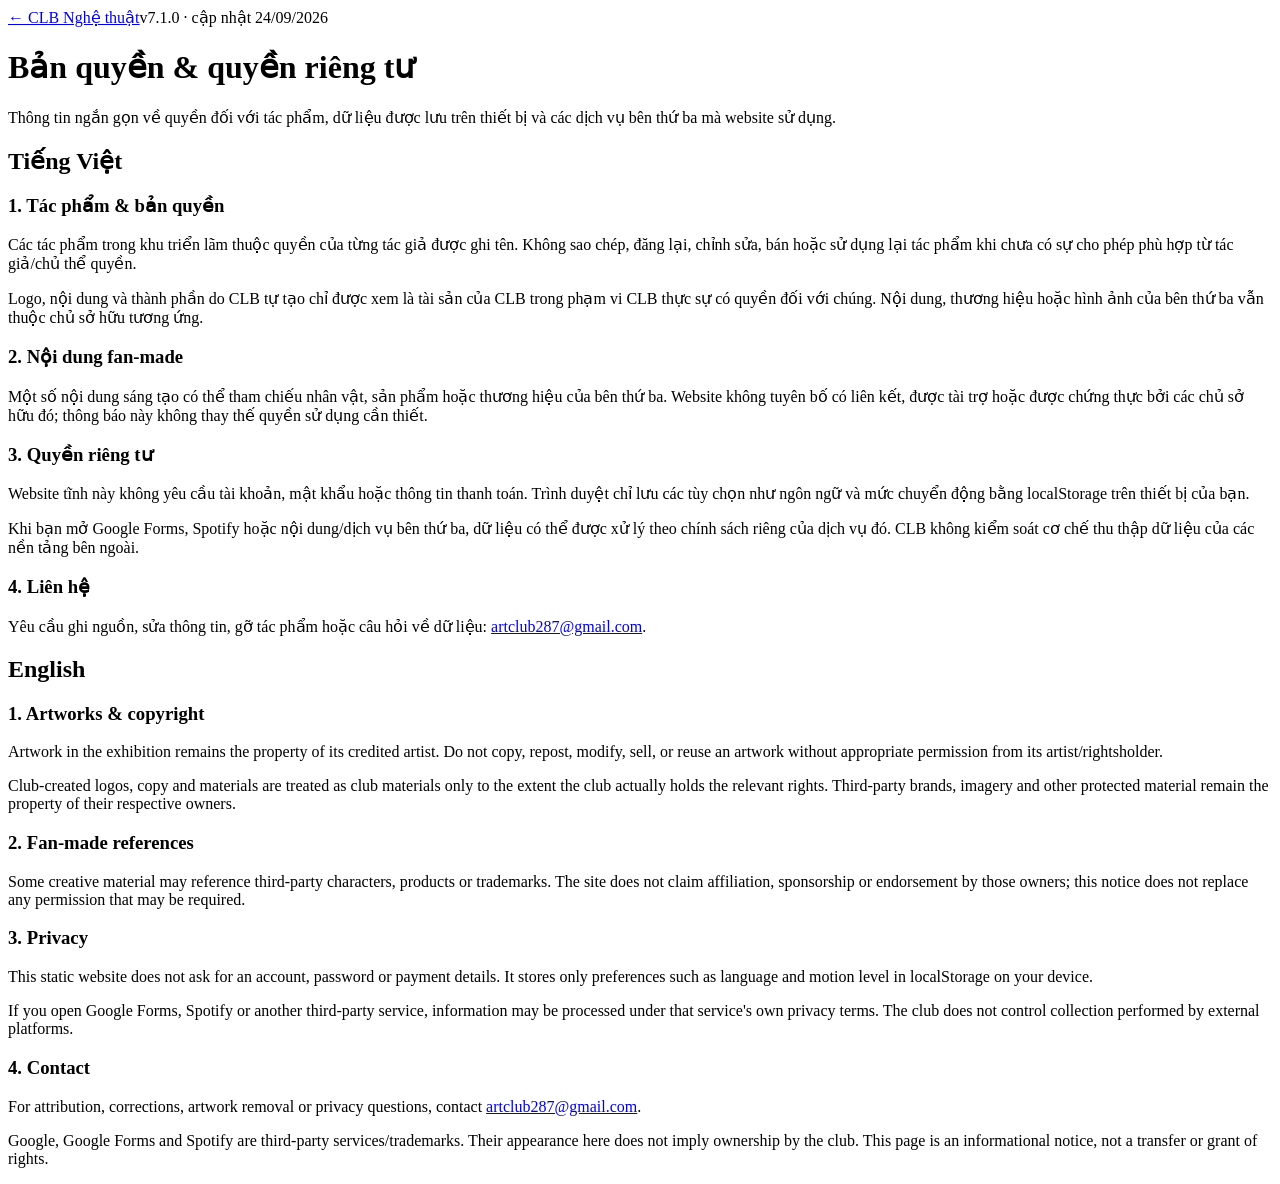
==== commit 02be80be: "Add files via upload" ====
--- a/legal.html
+++ b/legal.html
@@ -1,5 +1,5 @@
 <!doctype html>
-<html lang="vi" data-build="7.0.16">
+<html lang="vi" data-build="7.1.0">
 <head>
 <meta charset="utf-8"/>
 <meta http-equiv="Content-Security-Policy" content="default-src 'self'; style-src 'self' 'unsafe-inline' https://fonts.googleapis.com; font-src 'self' https://fonts.gstatic.com data:; img-src 'self' data:; object-src 'none'; base-uri 'self'; form-action 'self' https://forms.gle https://docs.google.com; upgrade-insecure-requests"/>
@@ -12,13 +12,13 @@
 <link rel="preconnect" href="https://fonts.googleapis.com"/>
 <link rel="preconnect" href="https://fonts.gstatic.com" crossorigin/>
 <link href="https://fonts.googleapis.com/css2?family=Barlow+Condensed:ital,wght@0,600;0,700;0,800;1,700;1,800&family=DM+Sans:wght@400;500;600;700&family=Fraunces:ital,wght@0,600;0,700;1,600&display=swap" rel="stylesheet"/>
-<link href="css/tokens.css?v=7.0.16" rel="stylesheet"/>
-<link href="css/site.css?v=7.0.16" rel="stylesheet"/>
+<link href="css/tokens.css?v=7.1.0" rel="stylesheet"/>
+<link href="css/site.css?v=7.1.0" rel="stylesheet"/>
 <title>Bản quyền & quyền riêng tư | CLB Nghệ thuật THPT Bảo Lộc</title>
 </head>
 <body class="legal-page">
 <main class="legal-shell">
-  <div class="legal-top"><a class="legal-home" href="./">← CLB Nghệ thuật</a><span class="legal-build">v7.0.16 · cập nhật 24/09/2026</span></div>
+  <div class="legal-top"><a class="legal-home" href="./">← CLB Nghệ thuật</a><span class="legal-build">v7.1.0 · cập nhật 24/09/2026</span></div>
   <header class="legal-hero"><h1>Bản quyền & quyền riêng tư</h1><p>Thông tin ngắn gọn về quyền đối với tác phẩm, dữ liệu được lưu trên thiết bị và các dịch vụ bên thứ ba mà website sử dụng.</p></header>
   <div class="legal-grid">
     <section class="legal-card" lang="vi">
@@ -50,6 +50,6 @@
   </div>
   <p class="legal-note">Google, Google Forms and Spotify are third-party services/trademarks. Their appearance here does not imply ownership by the club. This page is an informational notice, not a transfer or grant of rights.</p>
 </main>
-<script defer src="js/core/pwa.js?v=7.0.16"></script>
+<script defer src="js/core/pwa.js?v=7.1.0"></script>
 </body>
 </html>
